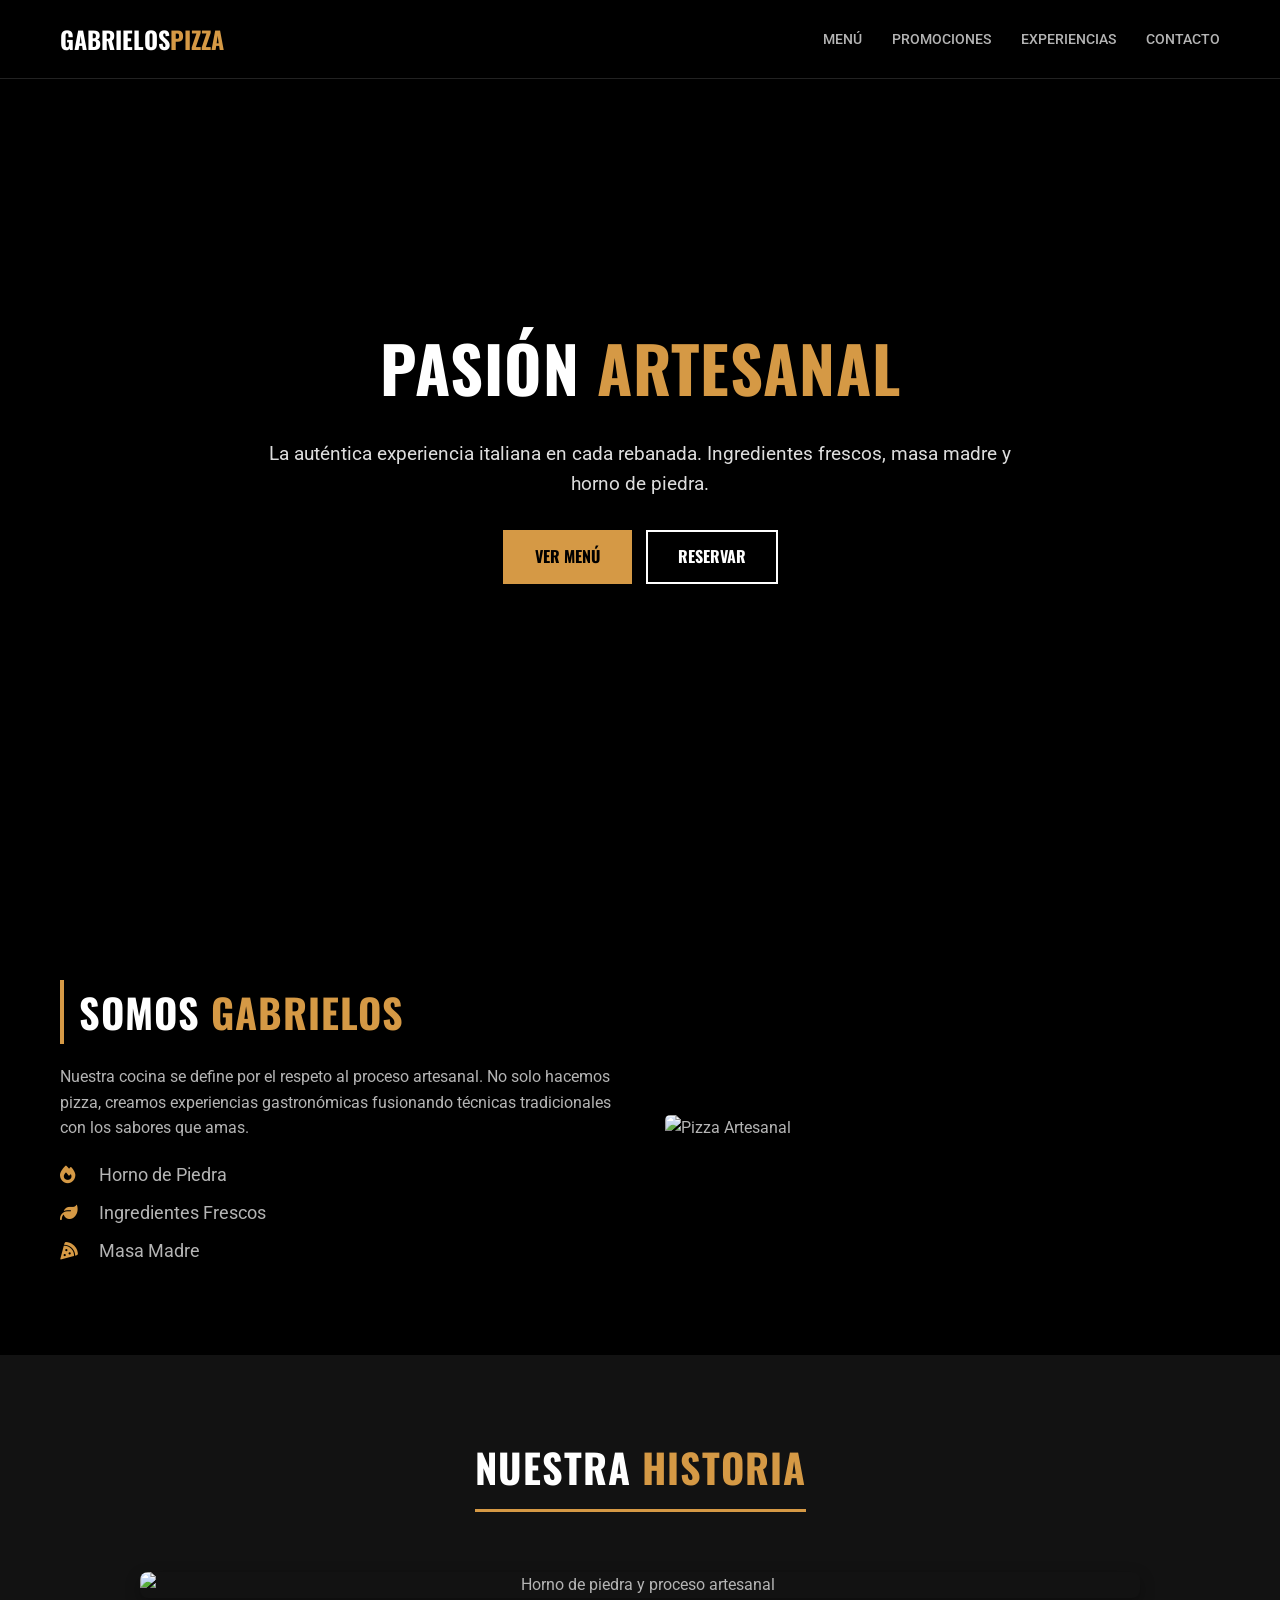
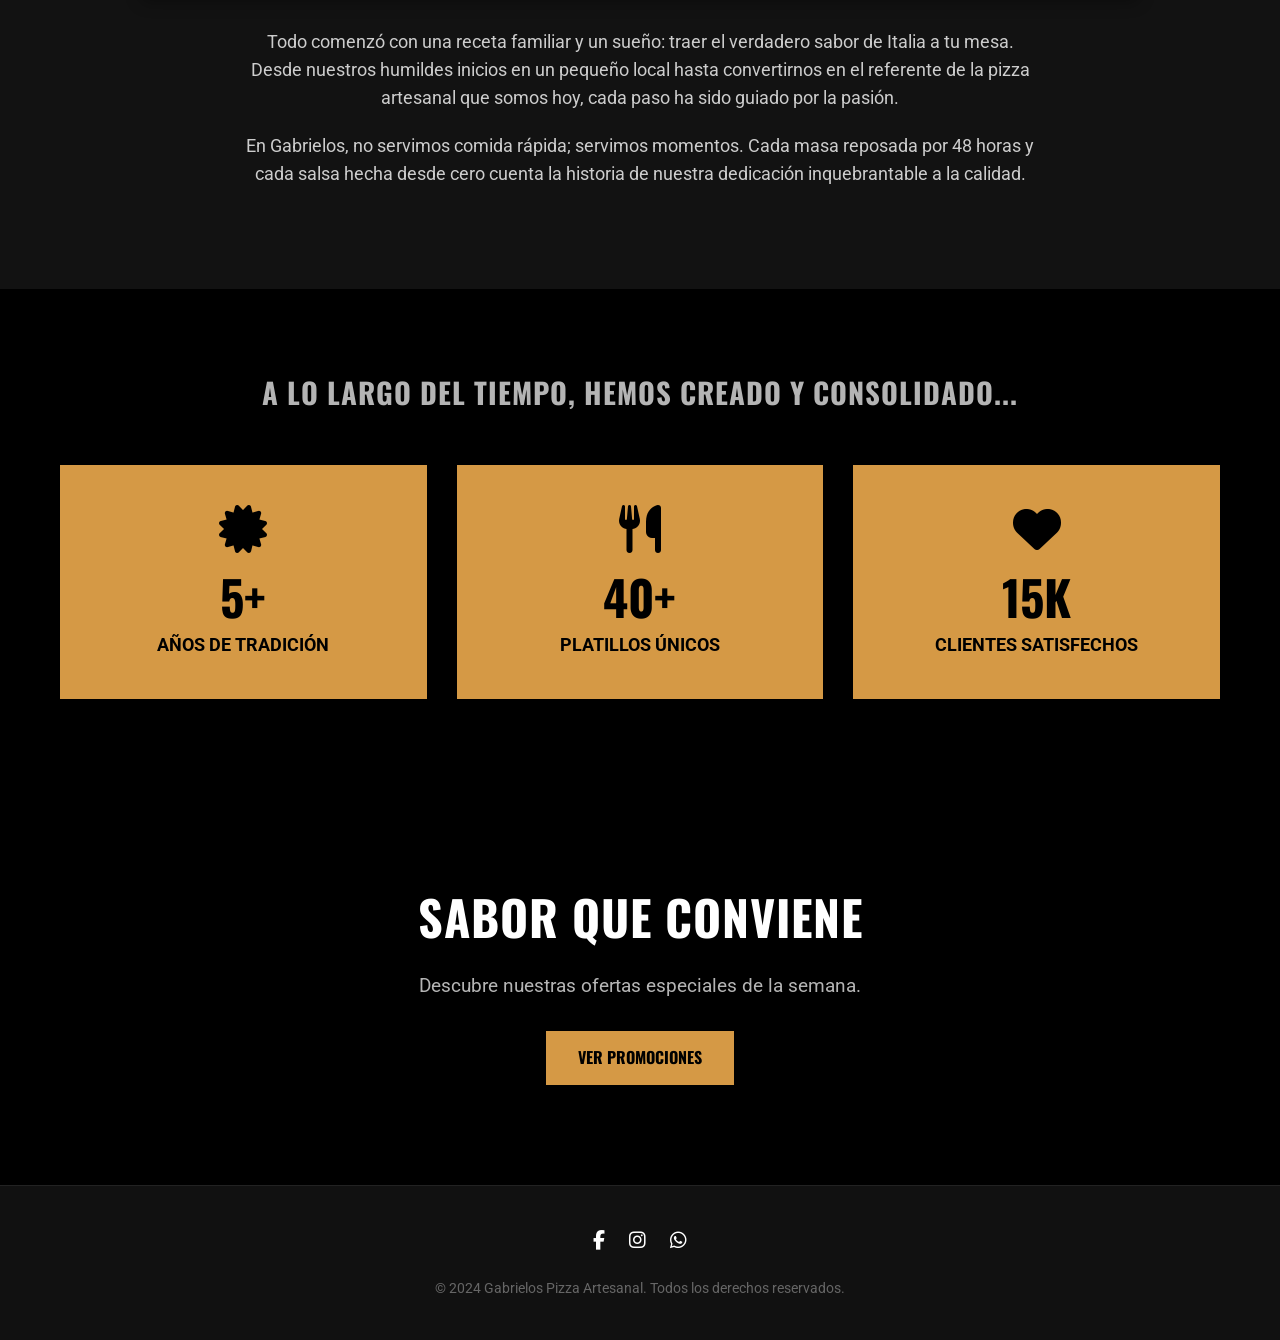
==== index.html @ f6b6170c "Primer commit" ====
<!DOCTYPE html>
<html lang="es">
<head>
    <meta charset="UTF-8">
    <meta name="viewport" content="width=device-width, initial-scale=1.0">
    <title>Gabrielos Pizza Artesanal | Inicio</title>
    <link rel="stylesheet" href="styles.css">
    <link rel="stylesheet" href="https://cdnjs.cloudflare.com/ajax/libs/font-awesome/6.4.0/css/all.min.css">
    <link href="https://fonts.googleapis.com/css2?family=Oswald:wght@400;700&family=Roboto:wght@300;400&display=swap" rel="stylesheet">
</head>
<body>

    <nav class="navbar">
        <div class="container nav-container">
            <div class="logo">
                <a href="index.html">GABRIELOS<span>PIZZA</span></a>
            </div>
            <ul class="nav-links">
                <li><a href="menu.html">Menú</a></li>
                <li><a href="promociones.html">Promociones</a></li>
                <li><a href="experiencias.html">Experiencias</a></li>
                <li><a href="contacto.html">Contacto</a></li>
            </ul>
            <div class="hamburger">
                <i class="fas fa-bars"></i>
            </div>
        </div>
    </nav>


    <header class="hero">
        <div class="overlay"></div>
        <div class="hero-content fade-in-up">
            <h1>PASIÓN <span class="text-gold">ARTESANAL</span></h1>
            <p>La auténtica experiencia italiana en cada rebanada. Ingredientes frescos, masa madre y horno de piedra.</p>
            <div class="hero-btns">
                <a href="menu.html" class="btn btn-primary">VER MENÚ</a>
                <a href="contacto.html" class="btn btn-outline">RESERVAR</a>
            </div>
        </div>
    </header>

    <section class="section-padding bg-black">
        <div class="container grid-2">
            <div class="text-column fade-in-left">
                <h2 class="section-title">SOMOS <span class="text-gold">GABRIELOS</span></h2>
                <p>Nuestra cocina se define por el respeto al proceso artesanal. No solo hacemos pizza, creamos experiencias gastronómicas fusionando técnicas tradicionales con los sabores que amas.</p>
                <ul class="feature-list">
                    <li><i class="fas fa-fire"></i> Horno de Piedra</li>
                    <li><i class="fas fa-leaf"></i> Ingredientes Frescos</li>
                    <li><i class="fas fa-pizza-slice"></i> Masa Madre</li>
                </ul>
            </div>
            <div class="image-column fade-in-right">
                <img src="https://images.unsplash.com/photo-1574071318508-1cdbab80d002?ixlib=rb-4.0.3&auto=format&fit=crop&w=1000&q=80" alt="Pizza Artesanal">
            </div>
        </div>
    </section>

    <section class="section-padding bg-dark-grey history-section">
        <div class="container text-center fade-in-up">
            <h2 class="section-title-center">NUESTRA <span class="text-gold">HISTORIA</span></h2>
            
            <div class="history-banner-container">
                <img src="https://images.unsplash.com/photo-1590947132387-155cc02f3212?ixlib=rb-4.0.3&auto=format&fit=crop&w=1200&h=450&q=80" alt="Horno de piedra y proceso artesanal" class="history-banner">
            </div>

            <div class="history-content">
                <p>Todo comenzó con una receta familiar y un sueño: traer el verdadero sabor de Italia a tu mesa. Desde nuestros humildes inicios en un pequeño local hasta convertirnos en el referente de la pizza artesanal que somos hoy, cada paso ha sido guiado por la pasión.</p>
                <p>En Gabrielos, no servimos comida rápida; servimos momentos. Cada masa reposada por 48 horas y cada salsa hecha desde cero cuenta la historia de nuestra dedicación inquebrantable a la calidad.</p>
            </div>
        </div>
    </section>

    <section class="stats-section section-padding">
        <div class="container">
            <h2 class="stats-heading fade-in-up">A LO LARGO DEL TIEMPO, HEMOS CREADO Y CONSOLIDADO...</h2>
            <div class="stats-grid fade-in-up">
                <div class="stat-box">
                    <i class="fas fa-certificate"></i>
                    <div class="stat-number">5+</div>
                    <div class="stat-label">Años de Tradición</div>
                </div>
                <div class="stat-box">
                    <i class="fas fa-utensils"></i>
                    <div class="stat-number">40+</div>
                    <div class="stat-label">Platillos Únicos</div>
                </div>
                <div class="stat-box">
                    <i class="fas fa-heart"></i>
                    <div class="stat-number">15K</div>
                    <div class="stat-label">Clientes Satisfechos</div>
                </div>
            </div>
        </div>
    </section>

    <section class="cta-section">
        <div class="cta-content fade-in-up">
            <h2>SABOR QUE CONVIENE</h2>
            <p>Descubre nuestras ofertas especiales de la semana.</p>
            <a href="promociones.html" class="btn btn-primary">VER PROMOCIONES</a>
        </div>
    </section>

    <footer>
        <div class="container footer-content">
            <div class="social-icons">
                <a href="https://www.facebook.com/gabrielospizzaartesanal/?locale=es_LA" target="_blank"><i class="fab fa-facebook-f"></i></a>
                <a href="#"><i class="fab fa-instagram"></i></a>
                <a href="#"><i class="fab fa-whatsapp"></i></a>
            </div>
            <p>&copy; 2024 Gabrielos Pizza Artesanal. Todos los derechos reservados.</p>
        </div>
    </footer>

    <script src="main.js"></script>
</body>
</html>
---- styles.css ----
/* --- Variables y Reset --- */
:root {
    --bg-color: #000000;
    --bg-light: #121212; /* Fondo ligeramente más claro para contraste */
    --text-color: #b4b4b4;
    --accent-color: #d59945; /* Dorado */
    --accent-hover: #b88235;
    --white: #ffffff;
    --dark-overlay: rgba(0, 0, 0, 0.7);
    --font-head: 'Oswald', sans-serif;
    --font-body: 'Roboto', sans-serif;
    --transition: all 0.3s ease;
}

* {
    margin: 0;
    padding: 0;
    box-sizing: border-box;
}

body {
    background-color: var(--bg-color);
    color: var(--text-color);
    font-family: var(--font-body);
    line-height: 1.6;
    overflow-x: hidden;
}

h1, h2, h3 {
    font-family: var(--font-head);
    color: var(--white);
    text-transform: uppercase;
    letter-spacing: 1px;
}

a { text-decoration: none; color: inherit; }
ul { list-style: none; }
img { width: 100%; display: block; }

/* --- Utilidades --- */
.container {
    max-width: 1200px;
    margin: 0 auto;
    padding: 0 20px;
}

.text-gold { color: var(--accent-color); }
.bg-black { background-color: var(--bg-color); }
.bg-dark-grey { background-color: var(--bg-light); }
.section-padding { padding: 80px 0; }
.text-center { text-align: center; }

/* --- Botones --- */
.btn {
    display: inline-block;
    padding: 12px 30px;
    font-family: var(--font-head);
    font-weight: 700;
    text-transform: uppercase;
    border: 2px solid transparent;
    transition: var(--transition);
    cursor: pointer;
}

.btn-primary {
    background-color: var(--accent-color);
    color: var(--bg-color);
}

.btn-primary:hover {
    background-color: var(--accent-hover);
}

.btn-outline {
    border-color: var(--white);
    color: var(--white);
    margin-left: 10px;
}

.btn-outline:hover {
    background-color: var(--white);
    color: var(--bg-color);
}

/* --- Navegación --- */
.navbar {
    position: fixed;
    top: 0;
    width: 100%;
    background-color: rgba(0, 0, 0, 0.95);
    padding: 20px 0;
    z-index: 1000;
    border-bottom: 1px solid #222;
}

.nav-container {
    display: flex;
    justify-content: space-between;
    align-items: center;
}

.logo a {
    font-family: var(--font-head);
    font-size: 1.5rem;
    color: var(--white);
    font-weight: 700;
}

.logo span { color: var(--accent-color); }

.nav-links { display: flex; gap: 30px; }

.nav-links a {
    font-size: 0.9rem;
    font-weight: 500;
    text-transform: uppercase;
    transition: var(--transition);
}

.nav-links a:hover, .nav-links a.active {
    color: var(--accent-color);
}

.hamburger {
    display: none;
    font-size: 1.5rem;
    color: var(--white);
    cursor: pointer;
}

/* --- Hero Section --- */
.hero {
    height: 100vh;
    background: url('https://images.unsplash.com/photo-1513104890138-7c749659a591?ixlib=rb-4.0.3&auto=format&fit=crop&w=1920&q=80') no-repeat center center/cover;
    position: relative;
    display: flex;
    align-items: center;
    justify-content: center;
    text-align: center;
}

.overlay {
    position: absolute;
    top: 0; left: 0; width: 100%; height: 100%;
    background: var(--dark-overlay);
}

.hero-content {
    position: relative;
    z-index: 1;
    max-width: 800px;
    padding: 0 20px;
}

.hero-content h1 {
    font-size: 4rem;
    margin-bottom: 20px;
}

.hero-content p {
    font-size: 1.2rem;
    margin-bottom: 30px;
    color: #ddd;
}

/* --- About Grid & Headers --- */
.grid-2 {
    display: grid;
    grid-template-columns: 1fr 1fr;
    gap: 50px;
    align-items: center;
}

.section-title {
    font-size: 2.5rem;
    margin-bottom: 20px;
    border-left: 4px solid var(--accent-color);
    padding-left: 15px;
}

.section-title-center {
    font-size: 2.5rem;
    margin-bottom: 30px;
    display: inline-block;
    border-bottom: 3px solid var(--accent-color);
    padding-bottom: 10px;
}

.feature-list { margin-top: 20px; }
.feature-list li {
    margin-bottom: 10px;
    font-size: 1.1rem;
}
.feature-list i {
    color: var(--accent-color);
    margin-right: 10px;
    width: 25px;
}

.image-column img {
    border-radius: 5px;
    box-shadow: 0 10px 30px rgba(0,0,0,0.5);
    filter: grayscale(20%);
    transition: var(--transition);
}

.image-column img:hover { filter: grayscale(0%); }

/* --- Historia Section (Nuevos Estilos para la imagen) --- */
.history-banner-container {
    margin: 30px auto; /* Centrado y margen vertical */
    max-width: 1000px; /* Ancho máximo para pantallas gigantes */
}

.history-banner {
    width: 100%;
    height: auto;
    max-height: 400px; /* Altura máxima para mantener formato rectangular */
    object-fit: cover; /* Recorta la imagen si es necesario para llenar el espacio */
    border-radius: 8px;
    box-shadow: 0 5px 15px rgba(0,0,0,0.3);
}

.history-section p {
    max-width: 800px;
    margin: 0 auto 20px auto;
    font-size: 1.1rem;
    color: #ccc;
}

/* --- Stats Section --- */
.stats-heading {
    text-align: center;
    font-size: 1.8rem;
    margin-bottom: 50px;
    color: var(--text-color);
}

.stats-grid {
    display: grid;
    grid-template-columns: repeat(auto-fit, minmax(250px, 1fr));
    gap: 30px;
    justify-content: center;
}

.stat-box {
    background-color: var(--accent-color); 
    padding: 40px 20px;
    text-align: center;
    transition: var(--transition);
    display: flex;
    flex-direction: column;
    align-items: center;
    justify-content: center;
}

.stat-box:hover {
    transform: translateY(-10px);
    background-color: var(--accent-hover);
}

.stat-box i {
    font-size: 3rem;
    color: #000; 
    margin-bottom: 20px;
}

.stat-number {
    font-family: var(--font-head);
    font-size: 3rem;
    font-weight: 700;
    color: #000; 
    line-height: 1;
    margin-bottom: 10px;
}

.stat-label {
    font-size: 1.1rem;
    font-weight: 700;
    color: #000; 
    text-transform: uppercase;
}

/* --- CTA Section --- */
.cta-section {
    background: linear-gradient(rgba(0,0,0,0.8), rgba(0,0,0,0.8)), url('https://images.unsplash.com/photo-1571997478779-2ad5117cfcdd?ixlib=rb-4.0.3&auto=format&fit=crop&w=1920&q=80') center/cover;
    padding: 100px 0;
    text-align: center;
    background-attachment: fixed;
}

.cta-content h2 { margin-bottom: 15px; font-size: 3rem;}
.cta-content p { margin-bottom: 30px; font-size: 1.2rem;}

/* --- Footer --- */
footer {
    background-color: #111;
    padding: 40px 0;
    text-align: center;
    border-top: 1px solid #222;
}

.social-icons { margin-bottom: 20px; }
.social-icons a {
    font-size: 1.2rem;
    margin: 0 10px;
    color: var(--white);
    transition: var(--transition);
}
.social-icons a:hover { color: var(--accent-color); }
.footer-content p { font-size: 0.9rem; color: #666; }

/* --- Animaciones --- */
.fade-in-up { opacity: 0; transform: translateY(30px); transition: 1s ease; }
.fade-in-left { opacity: 0; transform: translateX(-30px); transition: 1s ease; }
.fade-in-right { opacity: 0; transform: translateX(30px); transition: 1s ease; }

.visible { opacity: 1; transform: translate(0, 0); }

/* --- Responsive --- */
@media (max-width: 768px) {
    .nav-links {
        position: absolute;
        right: 0px;
        top: 70px;
        height: calc(100vh - 70px);
        background-color: #000;
        flex-direction: column;
        align-items: center;
        justify-content: center;
        width: 100%;
        transform: translateX(100%);
        transition: transform 0.3s ease-in;
    }
    .nav-links.nav-active { transform: translateX(0%); }
    .hamburger { display: block; }
    
    .hero-content h1 { font-size: 2.5rem; }
    .grid-2 { grid-template-columns: 1fr; }
    .section-title { font-size: 2rem; }
    
    /* Ajuste para banner en móviles si es necesario */
    .history-banner { max-height: 250px; }
}

/* --- Estilos Específicos del Menú --- */

/* Header Corto para páginas internas */
.page-header {
    height: 50vh;
    background: url('https://images.unsplash.com/photo-1555396273-367ea4eb4db5?ixlib=rb-4.0.3&auto=format&fit=crop&w=1920&q=80') no-repeat center center/cover;
    position: relative;
    display: flex;
    align-items: center;
    justify-content: center;
    text-align: center;
    margin-top: 80px; /* Para compensar el navbar fijo */
}

.header-content {
    position: relative;
    z-index: 1;
}

.header-content h1 { font-size: 3.5rem; }
.header-content p { font-size: 1.2rem; color: #ddd; }

/* Filtros */
.menu-filters {
    display: flex;
    justify-content: center;
    flex-wrap: wrap;
    gap: 15px;
    margin-bottom: 50px;
}

.filter-btn {
    background: transparent;
    border: 2px solid var(--accent-color);
    color: var(--white);
    padding: 10px 25px;
    font-family: var(--font-head);
    font-size: 1rem;
    text-transform: uppercase;
    cursor: pointer;
    transition: var(--transition);
}

.filter-btn:hover, .filter-btn.active {
    background-color: var(--accent-color);
    color: var(--bg-color);
}

/* Menu Grid */
.menu-grid {
    display: grid;
    grid-template-columns: repeat(auto-fit, minmax(300px, 1fr));
    gap: 40px;
}

.menu-item {
    background-color: var(--bg-light);
    border-radius: 8px;
    overflow: hidden;
    transition: var(--transition);
    box-shadow: 0 5px 15px rgba(0,0,0,0.2);
    /* Para la animación de filtrado */
    animation: fadeIn 0.5s ease; 
}

.menu-item:hover {
    transform: translateY(-5px);
    box-shadow: 0 10px 25px rgba(0,0,0,0.4);
}

.menu-img {
    position: relative;
    height: 250px;
    overflow: hidden;
}

.menu-img img {
    width: 100%;
    height: 100%;
    object-fit: cover;
    transition: transform 0.5s ease;
}

.menu-item:hover .menu-img img {
    transform: scale(1.1);
}

.price {
    position: absolute;
    bottom: 15px;
    right: 15px;
    background-color: var(--accent-color);
    color: #000;
    padding: 5px 15px;
    font-family: var(--font-head);
    font-weight: 700;
    font-size: 1.2rem;
    border-radius: 4px;
}

.menu-info {
    padding: 25px;
    text-align: center;
}

.menu-info h3 {
    color: var(--accent-color);
    margin-bottom: 10px;
    font-size: 1.4rem;
}

.menu-info p {
    font-size: 0.95rem;
    color: #999;
}

@keyframes fadeIn {
    from { opacity: 0; transform: translateY(20px); }
    to { opacity: 1; transform: translateY(0); }
}

/* Ocultar items filtrados */
.menu-item.hide {
    display: none;
}

/* --- Header Específico Contacto --- */
.contact-header {
    background: url('https://images.unsplash.com/photo-1552566626-52f8b828add9?ixlib=rb-4.0.3&auto=format&fit=crop&w=1920&q=80') no-repeat center center/cover;
}

/* --- Cajas de Información --- */
.contact-grid {
    display: grid;
    grid-template-columns: repeat(auto-fit, minmax(300px, 1fr));
    gap: 30px;
    text-align: center;
}

.contact-box {
    background-color: var(--bg-light);
    padding: 40px 20px;
    border-radius: 8px;
    border: 1px solid #222;
    transition: var(--transition);
}

.contact-box:hover {
    border-color: var(--accent-color);
    transform: translateY(-5px);
}

.icon-circle {
    width: 70px;
    height: 70px;
    background-color: transparent;
    border: 2px solid var(--accent-color);
    border-radius: 50%;
    display: flex;
    align-items: center;
    justify-content: center;
    margin: 0 auto 20px;
    color: var(--accent-color);
    font-size: 1.5rem;
    transition: var(--transition);
}

.contact-box:hover .icon-circle {
    background-color: var(--accent-color);
    color: var(--bg-color);
}

.contact-box h3 {
    margin-bottom: 15px;
    font-size: 1.3rem;
    color: var(--white);
}

.contact-box p {
    color: #ccc;
    margin-bottom: 5px;
}

.contact-box .small-text {
    font-size: 0.85rem;
    color: #777;
    margin-top: 10px;
}

/* --- Mapa --- */
.map-section {
    width: 100%;
    line-height: 0; /* Eliminar espacio blanco bajo iframe */
    filter: grayscale(80%); /* Mapa desaturado para estética oscura */
    transition: var(--transition);
}

.map-section:hover {
    filter: grayscale(0%);
}

/* --- Formulario --- */
.form-container {
    max-width: 700px;
    margin: 0 auto;
}

.form-header {
    text-align: center;
    margin-bottom: 40px;
}

.contact-form {
    display: flex;
    flex-direction: column;
    gap: 20px;
}

.input-group input, 
.input-group select, 
.input-group textarea {
    width: 100%;
    padding: 15px;
    background-color: var(--bg-color);
    border: 1px solid #333;
    color: var(--white);
    font-family: var(--font-body);
    font-size: 1rem;
    outline: none;
    transition: var(--transition);
}

.input-group input:focus,
.input-group select:focus, 
.input-group textarea:focus {
    border-color: var(--accent-color);
}

/* Select arrow styling fix for dark mode */
.input-group select {
    cursor: pointer;
    appearance: none; /* Remove default arrow */
    background-image: linear-gradient(45deg, transparent 50%, var(--accent-color) 50%),
                      linear-gradient(135deg, var(--accent-color) 50%, transparent 50%);
    background-position: calc(100% - 20px) calc(1em + 2px),
                         calc(100% - 15px) calc(1em + 2px);
    background-size: 5px 5px,
                     5px 5px;
    background-repeat: no-repeat;
}

.btn-block {
    width: 100%;
    text-align: center;
}
/* --- Header Promociones --- */
.promo-header {
    background: url('https://images.unsplash.com/photo-1571407970349-bc16e327c1c3?ixlib=rb-4.0.3&auto=format&fit=crop&w=1920&q=80') no-repeat center center/cover;
}

/* --- Oferta Principal (Featured) --- */
.featured-promo {
    background: linear-gradient(135deg, #222 0%, #111 100%);
    border: 2px solid var(--accent-color);
    border-radius: 10px;
    padding: 40px;
    display: flex;
    flex-wrap: wrap;
    align-items: center;
    justify-content: space-between;
    gap: 30px;
    position: relative;
    overflow: hidden;
}

/* Efecto brillo dorado en fondo */
.featured-promo::before {
    content: '';
    position: absolute;
    top: -50%;
    left: -50%;
    width: 200%;
    height: 200%;
    background: radial-gradient(circle, rgba(213, 153, 69, 0.1) 0%, transparent 70%);
    pointer-events: none;
}

.promo-text {
    flex: 1;
    min-width: 300px;
    z-index: 2;
}

.badge {
    background-color: var(--accent-color);
    color: #000;
    padding: 5px 10px;
    font-weight: bold;
    font-size: 0.8rem;
    border-radius: 4px;
    display: inline-block;
    margin-bottom: 15px;
}

.promo-text h2 {
    font-size: 2.5rem;
    margin-bottom: 10px;
}

.price-tag {
    margin: 20px 0;
    font-family: var(--font-head);
}

.old-price {
    text-decoration: line-through;
    color: #777;
    font-size: 1.5rem;
    margin-right: 15px;
}

.new-price {
    color: var(--white);
    font-size: 2.5rem;
    font-weight: bold;
}

/* --- Countdown Timer --- */
.promo-timer {
    text-align: center;
    background: rgba(0,0,0,0.5);
    padding: 20px;
    border-radius: 8px;
    border: 1px solid #333;
    z-index: 2;
}

.promo-timer p {
    text-transform: uppercase;
    letter-spacing: 2px;
    font-size: 0.9rem;
    margin-bottom: 10px;
    color: var(--accent-color);
}

.countdown-container {
    display: flex;
    gap: 15px;
}

.time-box {
    background-color: #333;
    width: 70px;
    height: 70px;
    border-radius: 5px;
    display: flex;
    flex-direction: column;
    align-items: center;
    justify-content: center;
    font-size: 0.8rem;
    color: #aaa;
}

.time-box span {
    font-size: 1.8rem;
    font-weight: bold;
    color: var(--white);
    font-family: var(--font-head);
}

/* --- Grid de Cupones (Actualizado estilo Botanero) --- */
.promo-grid {
    display: grid;
    grid-template-columns: repeat(auto-fit, minmax(320px, 1fr));
    gap: 40px;
    margin-bottom: 40px;
}

.promo-card {
    background-color: #1a1a1a; /* Fondo sólido oscuro */
    border: none; /* Se elimina borde punteado */
    border-radius: 8px;
    overflow: hidden;
    box-shadow: 0 10px 20px rgba(0,0,0,0.3);
    transition: var(--transition);
    display: flex;
    flex-direction: column;
}

.promo-card:hover {
    transform: translateY(-10px);
    box-shadow: 0 15px 30px rgba(213, 153, 69, 0.15); /* Sombra dorada sutil */
}

.card-img {
    position: relative;
    height: 220px;
    width: 100%;
}

.card-img img {
    height: 100%;
    width: 100%;
    object-fit: cover;
    transition: transform 0.5s ease;
}

.promo-card:hover .card-img img {
    transform: scale(1.05);
}

.card-date {
    position: absolute;
    top: 15px;
    right: 15px;
    background-color: var(--accent-color);
    color: #000;
    padding: 5px 12px;
    font-weight: 700;
    font-size: 0.8rem;
    text-transform: uppercase;
    font-family: var(--font-head);
    border-radius: 4px;
    box-shadow: 0 2px 5px rgba(0,0,0,0.5);
}

.card-body {
    padding: 30px;
    flex-grow: 1;
    display: flex;
    flex-direction: column;
    justify-content: space-between;
}

.card-body h3 {
    margin-bottom: 15px;
    font-size: 1.5rem;
    color: var(--white);
    border-bottom: 2px solid #333;
    padding-bottom: 10px;
}

.card-body p {
    font-size: 1rem;
    color: #ccc;
    margin-bottom: 25px;
    line-height: 1.5;
}

.btn-link {
    color: var(--accent-color);
    font-weight: 700;
    text-transform: uppercase;
    font-size: 0.9rem;
    display: inline-flex;
    align-items: center;
    gap: 8px;
    transition: var(--transition);
    margin-top: auto; /* Empuja el botón al final */
}

.btn-link:hover {
    color: var(--accent-hover);
    padding-left: 5px;
}

.new-price small {
    font-size: 1rem;
    color: #ccc;
    font-weight: 400;
}

/* --- ESTILOS PÁGINA EXPERIENCIAS (MASONRY & FEED) --- */

.experiences-header {
    background: url('https://images.unsplash.com/photo-1543007630-9710e4a00a20?ixlib=rb-4.0.3&auto=format&fit=crop&w=1920&q=80') no-repeat center center/cover;
}

/* Layout Masonry (Columnas CSS) */
.masonry-grid {
    column-count: 3;
    column-gap: 25px;
    width: 100%;
}

@media (max-width: 900px) {
    .masonry-grid { column-count: 2; }
}

@media (max-width: 600px) {
    .masonry-grid { column-count: 1; }
}

/* Tarjeta Social */
.social-card {
    background-color: #1a1a1a;
    border-radius: 12px;
    overflow: hidden;
    margin-bottom: 25px;
    break-inside: avoid; /* Evita que la tarjeta se parta entre columnas */
    box-shadow: 0 5px 15px rgba(0,0,0,0.3);
    border: 1px solid #333;
    transition: transform 0.3s ease;
}

.social-card:hover {
    border-color: #444;
}

.card-image img {
    width: 100%;
    display: block;
    transition: opacity 0.3s;
}

.card-content {
    padding: 20px;
}

/* Header Usuario */
.user-header {
    display: flex;
    align-items: center;
    margin-bottom: 15px;
}

.avatar-circle {
    width: 40px;
    height: 40px;
    background-color: var(--accent-color);
    border-radius: 50%;
    display: flex;
    align-items: center;
    justify-content: center;
    color: #000;
    margin-right: 12px;
    font-size: 1.1rem;
}

.user-info {
    display: flex;
    flex-direction: column;
}

.username {
    font-weight: 700;
    color: var(--white);
    font-size: 0.95rem;
}

.time-ago {
    font-size: 0.75rem;
    color: #777;
}

/* Texto Reseña */
.review-text {
    font-size: 0.95rem;
    color: #ccc;
    line-height: 1.5;
    margin-bottom: 15px;
    font-style: italic;
}

.rating-stars {
    color: var(--accent-color);
    font-size: 0.9rem;
    margin-bottom: 20px;
    padding-bottom: 15px;
    border-bottom: 1px solid #333;
}

/* Acciones (Like) */
.card-actions {
    display: flex;
    justify-content: space-between;
    align-items: center;
}

.like-btn {
    background: none;
    border: none;
    color: #aaa;
    cursor: pointer;
    font-size: 1.1rem;
    display: flex;
    align-items: center;
    gap: 8px;
    transition: color 0.3s;
    font-family: var(--font-body);
}

.like-btn:hover {
    color: var(--white);
}

.like-btn.liked {
    color: #ed4956; /* Color Rojo Instagram */
}

.like-btn.liked i {
    font-weight: 900; /* Cambia de 'far' (regular) a 'fas' (solid) visualmente si se usa la clase correcta, o con scale */
    animation: pop 0.3s linear 1;
}

.share-icon {
    color: #aaa;
    cursor: pointer;
    transition: color 0.3s;
}
.share-icon:hover { color: var(--white); }

@keyframes pop {
    0% { transform: scale(1); }
    50% { transform: scale(1.3); }
    100% { transform: scale(1); }
}
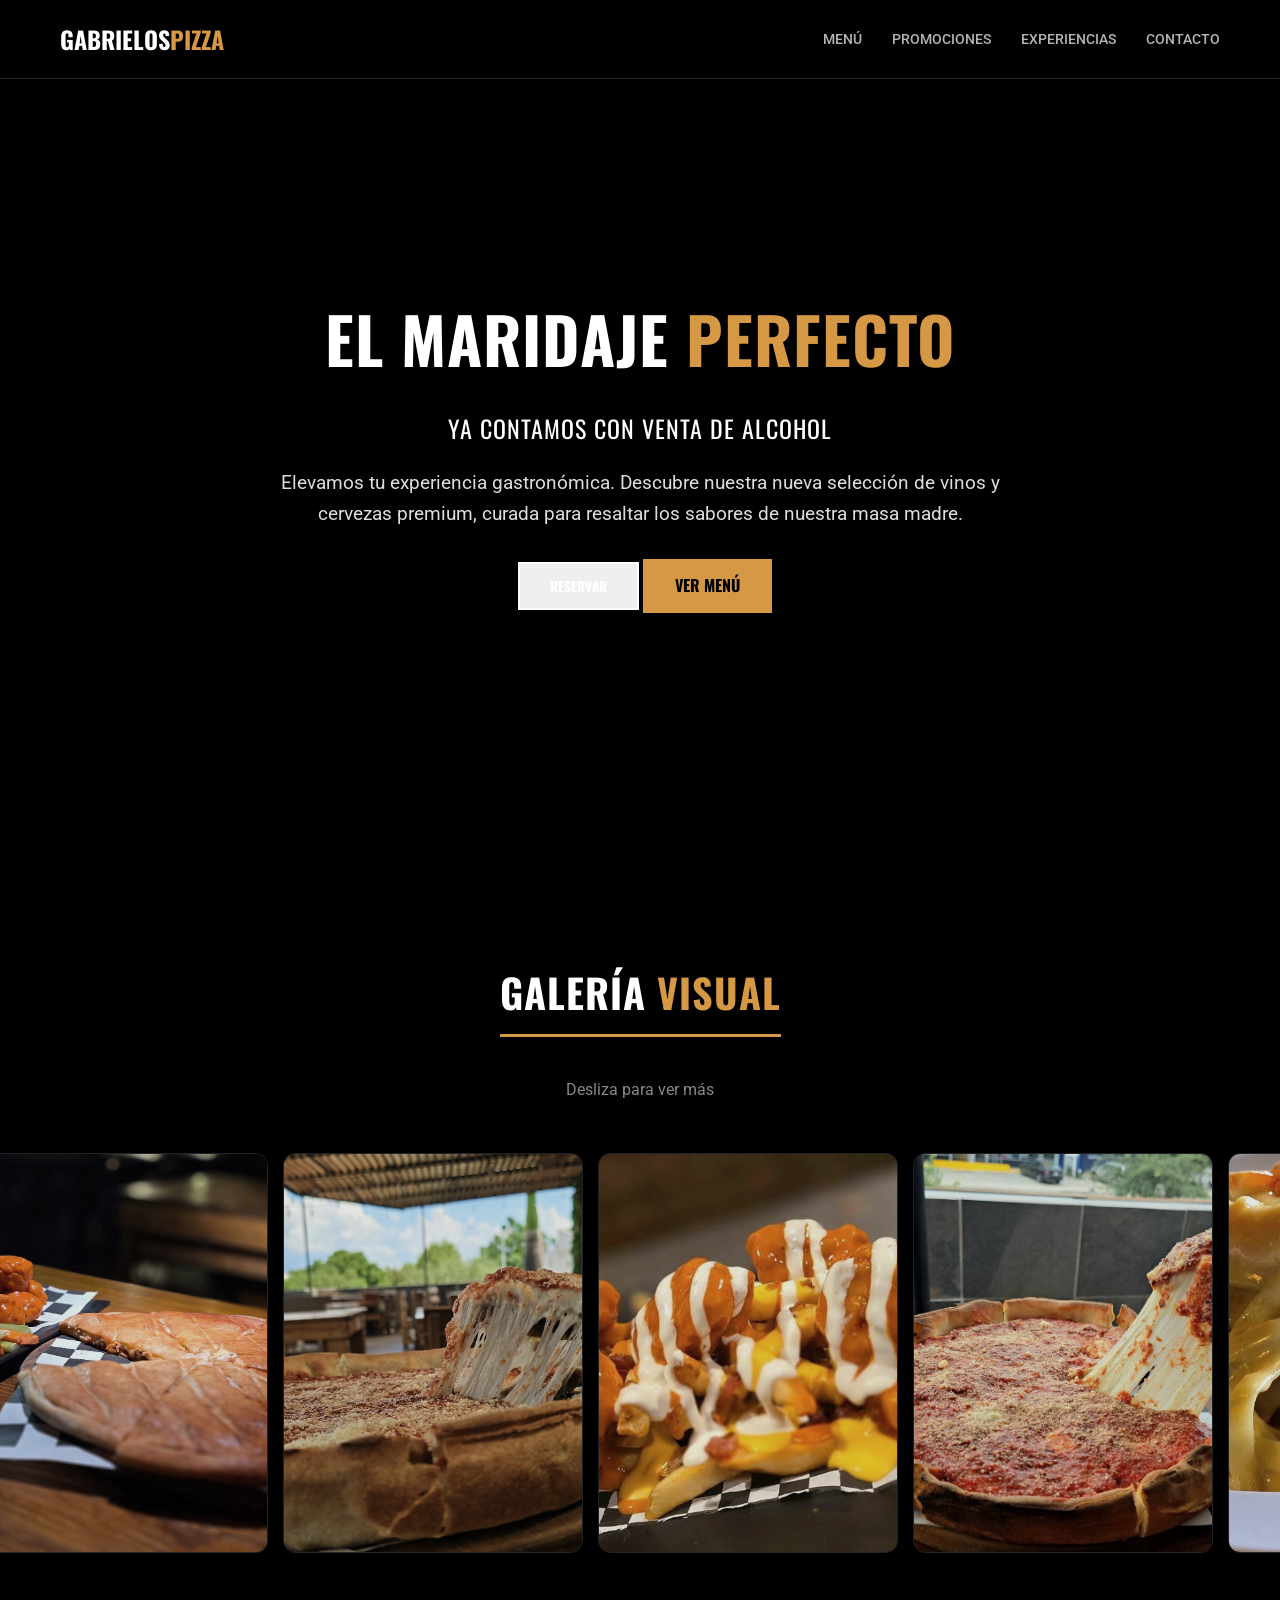
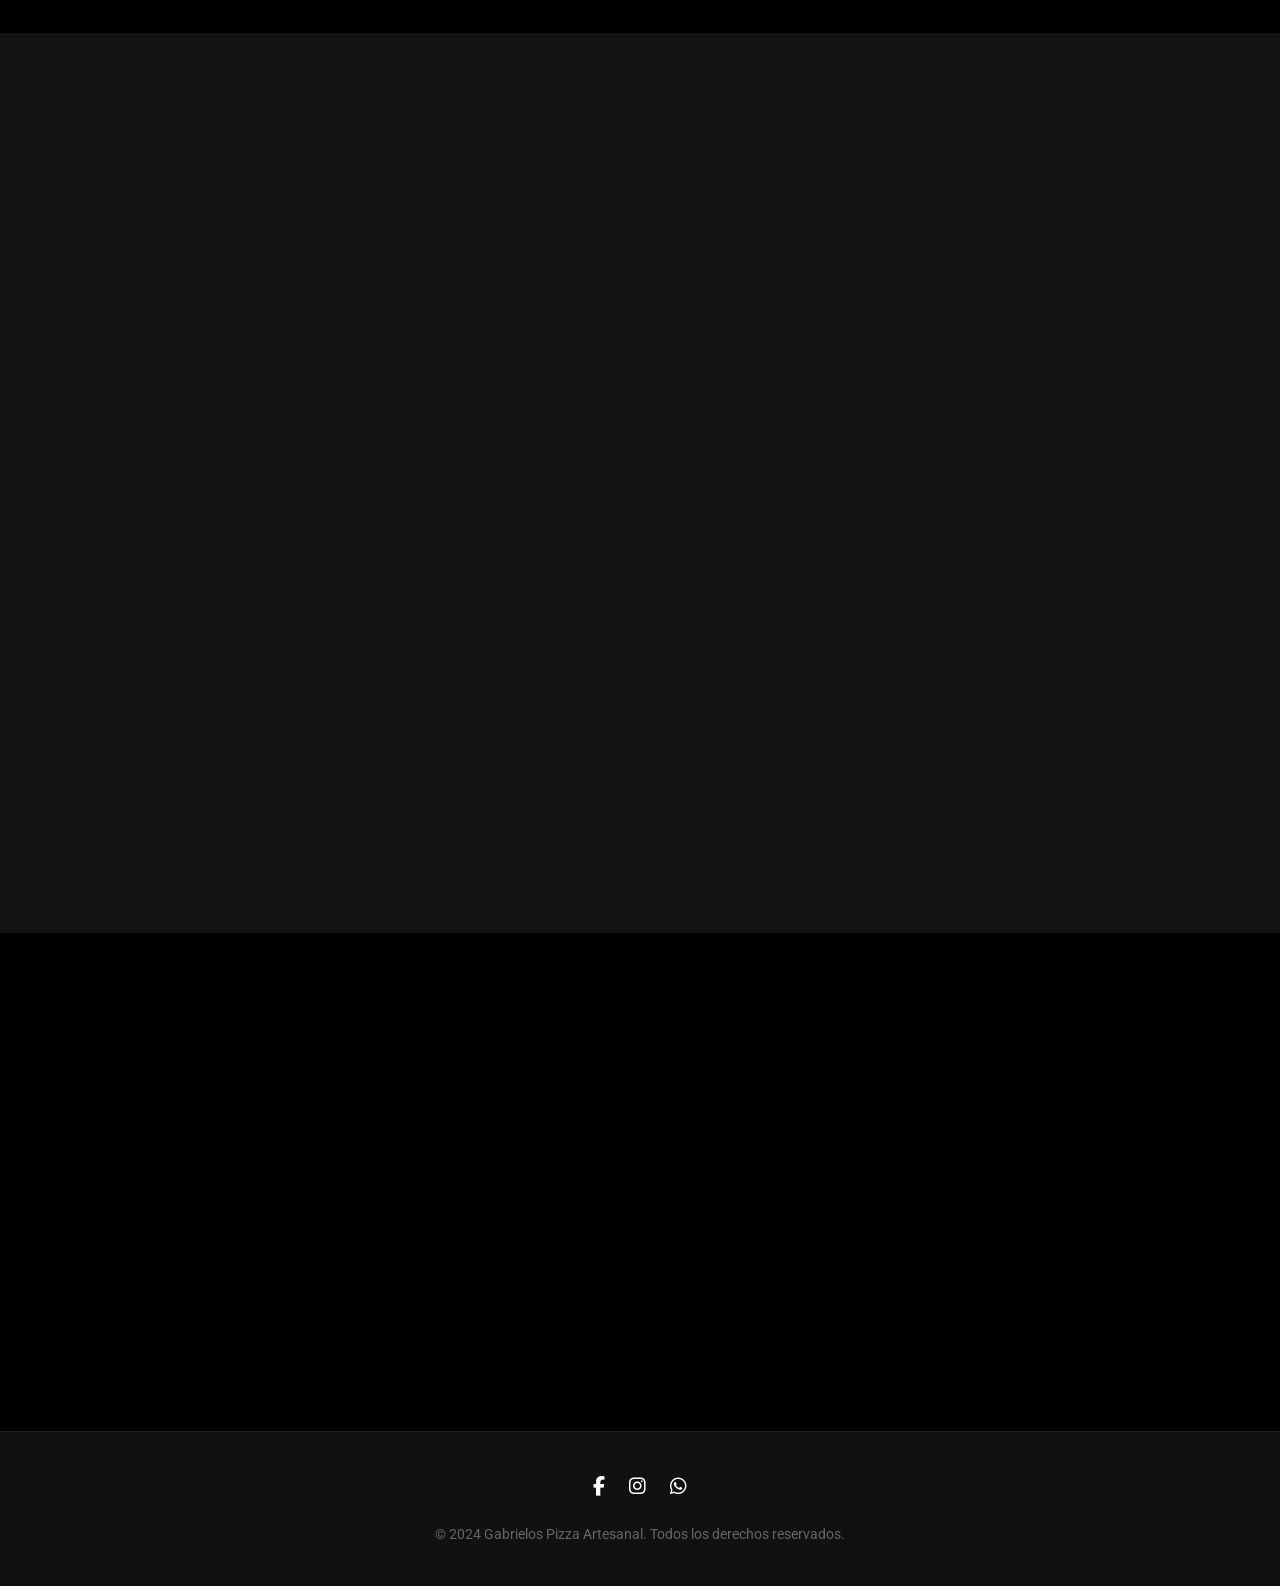
==== commit 78641d40: "Agregando Index.html arreglado, añadiendo clase css y codigo en js" ====
--- a/index.html
+++ b/index.html
@@ -4,8 +4,11 @@
     <meta charset="UTF-8">
     <meta name="viewport" content="width=device-width, initial-scale=1.0">
     <title>Gabrielos Pizza Artesanal | Inicio</title>
+    
     <link rel="stylesheet" href="styles.css">
+    
     <link rel="stylesheet" href="https://cdnjs.cloudflare.com/ajax/libs/font-awesome/6.4.0/css/all.min.css">
+    
     <link href="https://fonts.googleapis.com/css2?family=Oswald:wght@400;700&family=Roboto:wght@300;400&display=swap" rel="stylesheet">
 </head>
 <body>
@@ -15,93 +18,166 @@
             <div class="logo">
                 <a href="index.html">GABRIELOS<span>PIZZA</span></a>
             </div>
+            
             <ul class="nav-links">
                 <li><a href="menu.html">Menú</a></li>
                 <li><a href="promociones.html">Promociones</a></li>
                 <li><a href="experiencias.html">Experiencias</a></li>
                 <li><a href="contacto.html">Contacto</a></li>
             </ul>
+            
             <div class="hamburger">
                 <i class="fas fa-bars"></i>
             </div>
         </div>
     </nav>
 
-
     <header class="hero">
         <div class="overlay"></div>
         <div class="hero-content fade-in-up">
-            <h1>PASIÓN <span class="text-gold">ARTESANAL</span></h1>
-            <p>La auténtica experiencia italiana en cada rebanada. Ingredientes frescos, masa madre y horno de piedra.</p>
-            <div class="hero-btns">
+            <h1>EL MARIDAJE <span class="text-gold">PERFECTO</span></h1>
+            <h2 style="font-size: 1.5rem; margin-bottom: 20px; font-weight: 400;">YA CONTAMOS CON VENTA DE ALCOHOL</h2>
+            <p>Elevamos tu experiencia gastronómica. Descubre nuestra nueva selección de vinos y cervezas premium, curada para resaltar los sabores de nuestra masa madre.</p>
+            
+            <div style="margin-top: 30px;">
+                <button class="btn btn-outline" type="button">RESERVAR</button>
                 <a href="menu.html" class="btn btn-primary">VER MENÚ</a>
-                <a href="contacto.html" class="btn btn-outline">RESERVAR</a>
             </div>
         </div>
     </header>
 
-    <section class="section-padding bg-black">
-        <div class="container grid-2">
-            <div class="text-column fade-in-left">
-                <h2 class="section-title">SOMOS <span class="text-gold">GABRIELOS</span></h2>
-                <p>Nuestra cocina se define por el respeto al proceso artesanal. No solo hacemos pizza, creamos experiencias gastronómicas fusionando técnicas tradicionales con los sabores que amas.</p>
-                <ul class="feature-list">
-                    <li><i class="fas fa-fire"></i> Horno de Piedra</li>
-                    <li><i class="fas fa-leaf"></i> Ingredientes Frescos</li>
-                    <li><i class="fas fa-pizza-slice"></i> Masa Madre</li>
-                </ul>
+
+
+
+
+<section class="gallery-section">
+        
+        <div class="gallery-title-wrapper fade-in-up">
+            <h2 class="section-title-center">GALERÍA <span class="text-gold">VISUAL</span></h2>
+            <p style="color:#888; margin-top:10px;">Desliza para ver más</p>
+        </div>
+
+        <div class="gallery-reel fade-in-right">
+
+            <div class="reel-item">
+                <img src="imgmain/imgcarrusel/img1.jpg" alt="Pizza Detalle">
+                <div class="reel-overlay">
+                    <i class="fas fa-camera reel-icon"></i>
+                </div>
             </div>
-            <div class="image-column fade-in-right">
-                <img src="https://images.unsplash.com/photo-1574071318508-1cdbab80d002?ixlib=rb-4.0.3&auto=format&fit=crop&w=1000&q=80" alt="Pizza Artesanal">
+
+            <div class="reel-item">
+                <img src="imgmain/imgcarrusel/img2.jpg" alt="Horno Fuego">
+                <div class="reel-overlay">
+                    <i class="fas fa-fire reel-icon"></i>
+                </div>
             </div>
-        </div>
+
+            <div class="reel-item">
+                <img src="imgmain/imgcarrusel/img3.jpg" alt="Pizza Mesa">
+                <div class="reel-overlay">
+                    <i class="fas fa-utensils reel-icon"></i>
+                </div>
+            </div>
+
+            <div class="reel-item">
+                <img src="imgmain/imgcarrusel/img4.jpg" alt="Bebidas">
+                <div class="reel-overlay">
+                    <i class="fas fa-glass-cheers reel-icon"></i>
+                </div>
+            </div>
+
+            <div class="reel-item">
+                <img src="imgmain/imgcarrusel/img5.jpg" alt="Ingredientes">
+                <div class="reel-overlay">
+                    <i class="fas fa-leaf reel-icon"></i>
+                </div>
+            </div>
+
+            <div class="reel-item">
+                <img src="imgmain/imgcarrusel/img6.jpg" alt="Ambiente">
+                <div class="reel-overlay">
+                    <i class="fas fa-users reel-icon"></i>
+                </div>
+            </div>
+
+            </div>
     </section>
 
-    <section class="section-padding bg-dark-grey history-section">
-        <div class="container text-center fade-in-up">
-            <h2 class="section-title-center">NUESTRA <span class="text-gold">HISTORIA</span></h2>
-            
-            <div class="history-banner-container">
-                <img src="https://images.unsplash.com/photo-1590947132387-155cc02f3212?ixlib=rb-4.0.3&auto=format&fit=crop&w=1200&h=450&q=80" alt="Horno de piedra y proceso artesanal" class="history-banner">
+
+
+
+
+
+
+
+
+
+
+
+
+
+
+
+
+
+
+
+    <section class="section-padding bg-dark-grey">
+            <div class="container grid-2">
+                
+                <div class="image-column fade-in-left">
+                    <img src="imgmain/boneless2x1.jpg" alt="Promoción Boneless y Cerveza Stella Artois" class="promo-rect-img">
+                </div>
+
+                <div class="text-column fade-in-right">
+                    <span class="badge">SOLO LOS JUEVES</span>
+                    <h2 class="section-title">DOBLE SABOR, <span class="text-gold">MITAD DE PRECIO</span></h2>
+                    <span class="promo-subtitle">BONELESS AL 2x1</span>
+                    
+                    <p>La excusa perfecta para cortar la semana. Disfruta de nuestros boneless premium: trozos de pechuga de pollo, empanizados artesanalmente y bañados en nuestras salsas exclusivas.</p>
+                    <p><strong>El maridaje sugerido:</strong> Acompaña tu orden con una Stella Artois o tu cerveza nacional favorita para resaltar las notas picantes y crujientes.</p>
+                    
+                    <div class="promo-features">
+                        <div class="promo-tag"><i class="fas fa-drumstick-bite"></i> 100% Pechuga</div>
+                        <div class="promo-tag"><i class="fas fa-beer"></i> Venta de Alcohol</div>
+                        <div class="promo-tag"><i class="fas fa-tv"></i> Zona Music</div>
+                    </div>
+
+                    <a href="contacto.html" class="btn btn-primary">RESERVAR</a>
+                </div>
+
             </div>
+        </section>
 
-            <div class="history-content">
-                <p>Todo comenzó con una receta familiar y un sueño: traer el verdadero sabor de Italia a tu mesa. Desde nuestros humildes inicios en un pequeño local hasta convertirnos en el referente de la pizza artesanal que somos hoy, cada paso ha sido guiado por la pasión.</p>
-                <p>En Gabrielos, no servimos comida rápida; servimos momentos. Cada masa reposada por 48 horas y cada salsa hecha desde cero cuenta la historia de nuestra dedicación inquebrantable a la calidad.</p>
+
+    <section class="section-padding bg-black" id="eventos">
+            <div class="container grid-2">
+                
+                <div class="text-column fade-in-left">
+                    <h2 class="section-title">CELEBRA TUS <span class="text-gold">EVENTOS</span></h2>
+                    
+                    <p>Haz de tus fechas especiales un momento inolvidable. Nuestro espacio es el escenario ideal para reuniones, cumpleaños, posadas y reuniones corporativas. Ofrecemos un ambiente cálido, privacidad y la mejor pizza artesanal.</p>
+
+                    <div class="reservation-box-dark">
+                        <strong><i class="fas fa-calendar-check"></i> Política de Reservas</strong>
+                        <p style="margin:0; font-size: 0.95rem; color: #ccc;">
+                            Las reservaciones se gestionan exclusivamente para <b>grupos de 10 personas o más</b>. Si tu grupo es menor, acude directamente y te asignaremos mesa por orden de llegada.
+                        </p>
+                    </div>
+
+                    <a href="https://wa.me/528112345678" target="_blank" class="btn btn-outline">RESERVAR EVENTO</a>
+                </div>
+
+                <div class="image-column fade-in-right">
+                    <div class="event-img-wrapper">
+                        <img src="imgmain/reserva.jpg" alt="Evento privado en Gabrielos Pizza" class="event-img-offset">
+                    </div>
+                </div>
+
             </div>
-        </div>
-    </section>
+        </section>
 
-    <section class="stats-section section-padding">
-        <div class="container">
-            <h2 class="stats-heading fade-in-up">A LO LARGO DEL TIEMPO, HEMOS CREADO Y CONSOLIDADO...</h2>
-            <div class="stats-grid fade-in-up">
-                <div class="stat-box">
-                    <i class="fas fa-certificate"></i>
-                    <div class="stat-number">5+</div>
-                    <div class="stat-label">Años de Tradición</div>
-                </div>
-                <div class="stat-box">
-                    <i class="fas fa-utensils"></i>
-                    <div class="stat-number">40+</div>
-                    <div class="stat-label">Platillos Únicos</div>
-                </div>
-                <div class="stat-box">
-                    <i class="fas fa-heart"></i>
-                    <div class="stat-number">15K</div>
-                    <div class="stat-label">Clientes Satisfechos</div>
-                </div>
-            </div>
-        </div>
-    </section>
-
-    <section class="cta-section">
-        <div class="cta-content fade-in-up">
-            <h2>SABOR QUE CONVIENE</h2>
-            <p>Descubre nuestras ofertas especiales de la semana.</p>
-            <a href="promociones.html" class="btn btn-primary">VER PROMOCIONES</a>
-        </div>
-    </section>
 
     <footer>
         <div class="container footer-content">
--- a/styles.css
+++ b/styles.css
@@ -1,7 +1,7 @@
 /* --- Variables y Reset --- */
 :root {
     --bg-color: #000000;
-    --bg-light: #121212; /* Fondo ligeramente más claro para contraste */
+    --bg-light: #121212;
     --text-color: #b4b4b4;
     --accent-color: #d59945; /* Dorado */
     --accent-hover: #b88235;
@@ -12,11 +12,7 @@
     --transition: all 0.3s ease;
 }
 
-* {
-    margin: 0;
-    padding: 0;
-    box-sizing: border-box;
-}
+* { margin: 0; padding: 0; box-sizing: border-box; }
 
 body {
     background-color: var(--bg-color);
@@ -38,12 +34,7 @@
 img { width: 100%; display: block; }
 
 /* --- Utilidades --- */
-.container {
-    max-width: 1200px;
-    margin: 0 auto;
-    padding: 0 20px;
-}
-
+.container { max-width: 1200px; margin: 0 auto; padding: 0 20px; }
 .text-gold { color: var(--accent-color); }
 .bg-black { background-color: var(--bg-color); }
 .bg-dark-grey { background-color: var(--bg-light); }
@@ -62,901 +53,397 @@
     cursor: pointer;
 }
 
-.btn-primary {
-    background-color: var(--accent-color);
-    color: var(--bg-color);
-}
-
-.btn-primary:hover {
-    background-color: var(--accent-hover);
-}
-
-.btn-outline {
-    border-color: var(--white);
-    color: var(--white);
-    margin-left: 10px;
-}
-
-.btn-outline:hover {
-    background-color: var(--white);
-    color: var(--bg-color);
-}
+.btn-primary { background-color: var(--accent-color); color: var(--bg-color); }
+.btn-primary:hover { background-color: var(--accent-hover); }
+
+.btn-outline { border-color: var(--white); color: var(--white); margin-left: 10px; }
+.btn-outline:hover { background-color: var(--white); color: var(--bg-color); }
 
 /* --- Navegación --- */
 .navbar {
-    position: fixed;
-    top: 0;
-    width: 100%;
+    position: fixed; top: 0; width: 100%;
     background-color: rgba(0, 0, 0, 0.95);
-    padding: 20px 0;
-    z-index: 1000;
+    padding: 20px 0; z-index: 1000;
     border-bottom: 1px solid #222;
 }
 
-.nav-container {
-    display: flex;
-    justify-content: space-between;
-    align-items: center;
-}
-
-.logo a {
-    font-family: var(--font-head);
-    font-size: 1.5rem;
-    color: var(--white);
-    font-weight: 700;
-}
-
+.nav-container { display: flex; justify-content: space-between; align-items: center; }
+.logo a { font-family: var(--font-head); font-size: 1.5rem; color: var(--white); font-weight: 700; }
 .logo span { color: var(--accent-color); }
 
 .nav-links { display: flex; gap: 30px; }
-
-.nav-links a {
-    font-size: 0.9rem;
-    font-weight: 500;
-    text-transform: uppercase;
-    transition: var(--transition);
-}
-
-.nav-links a:hover, .nav-links a.active {
-    color: var(--accent-color);
-}
-
-.hamburger {
-    display: none;
-    font-size: 1.5rem;
-    color: var(--white);
-    cursor: pointer;
-}
-
-/* --- Hero Section --- */
+.nav-links a { font-size: 0.9rem; font-weight: 500; text-transform: uppercase; transition: var(--transition); }
+.nav-links a:hover, .nav-links a.active { color: var(--accent-color); }
+
+.hamburger { display: none; font-size: 1.5rem; color: var(--white); cursor: pointer; }
+
+/* --- Hero Section & General Headers --- */
 .hero {
     height: 100vh;
     background: url('https://images.unsplash.com/photo-1513104890138-7c749659a591?ixlib=rb-4.0.3&auto=format&fit=crop&w=1920&q=80') no-repeat center center/cover;
-    position: relative;
-    display: flex;
-    align-items: center;
-    justify-content: center;
-    text-align: center;
-}
-
-.overlay {
-    position: absolute;
-    top: 0; left: 0; width: 100%; height: 100%;
-    background: var(--dark-overlay);
-}
-
-.hero-content {
-    position: relative;
-    z-index: 1;
-    max-width: 800px;
-    padding: 0 20px;
-}
-
-.hero-content h1 {
-    font-size: 4rem;
-    margin-bottom: 20px;
-}
-
-.hero-content p {
-    font-size: 1.2rem;
-    margin-bottom: 30px;
-    color: #ddd;
-}
-
-/* --- About Grid & Headers --- */
-.grid-2 {
-    display: grid;
-    grid-template-columns: 1fr 1fr;
-    gap: 50px;
-    align-items: center;
-}
-
-.section-title {
-    font-size: 2.5rem;
-    margin-bottom: 20px;
-    border-left: 4px solid var(--accent-color);
-    padding-left: 15px;
-}
-
-.section-title-center {
-    font-size: 2.5rem;
-    margin-bottom: 30px;
-    display: inline-block;
-    border-bottom: 3px solid var(--accent-color);
-    padding-bottom: 10px;
-}
+    position: relative; display: flex; align-items: center; justify-content: center; text-align: center;
+}
+
+.overlay { position: absolute; top: 0; left: 0; width: 100%; height: 100%; background: var(--dark-overlay); }
+.hero-content { position: relative; z-index: 1; max-width: 800px; padding: 0 20px; }
+.hero-content h1 { font-size: 4rem; margin-bottom: 20px; }
+.hero-content p { font-size: 1.2rem; margin-bottom: 30px; color: #ddd; }
+
+/* Headers Internos */
+.page-header {
+    height: 50vh;
+    background-position: center center; background-size: cover; background-repeat: no-repeat;
+    position: relative; display: flex; align-items: center; justify-content: center; text-align: center;
+    margin-top: 80px;
+}
+.header-content { position: relative; z-index: 1; }
+.header-content h1 { font-size: 3.5rem; }
+
+/* --- About Grid --- */
+.grid-2 { display: grid; grid-template-columns: 1fr 1fr; gap: 50px; align-items: center; }
+.section-title { font-size: 2.5rem; margin-bottom: 20px; border-left: 4px solid var(--accent-color); padding-left: 15px; }
+.section-title-center { font-size: 2.5rem; margin-bottom: 30px; display: inline-block; border-bottom: 3px solid var(--accent-color); padding-bottom: 10px; }
 
 .feature-list { margin-top: 20px; }
-.feature-list li {
-    margin-bottom: 10px;
-    font-size: 1.1rem;
-}
-.feature-list i {
-    color: var(--accent-color);
-    margin-right: 10px;
-    width: 25px;
-}
-
-.image-column img {
-    border-radius: 5px;
-    box-shadow: 0 10px 30px rgba(0,0,0,0.5);
-    filter: grayscale(20%);
-    transition: var(--transition);
-}
-
+.feature-list li { margin-bottom: 10px; font-size: 1.1rem; }
+.feature-list i { color: var(--accent-color); margin-right: 10px; width: 25px; }
+.image-column img { border-radius: 5px; box-shadow: 0 10px 30px rgba(0,0,0,0.5); filter: grayscale(20%); transition: var(--transition); }
 .image-column img:hover { filter: grayscale(0%); }
 
-/* --- Historia Section (Nuevos Estilos para la imagen) --- */
-.history-banner-container {
-    margin: 30px auto; /* Centrado y margen vertical */
-    max-width: 1000px; /* Ancho máximo para pantallas gigantes */
-}
-
-.history-banner {
-    width: 100%;
-    height: auto;
-    max-height: 400px; /* Altura máxima para mantener formato rectangular */
-    object-fit: cover; /* Recorta la imagen si es necesario para llenar el espacio */
-    border-radius: 8px;
-    box-shadow: 0 5px 15px rgba(0,0,0,0.3);
-}
-
-.history-section p {
-    max-width: 800px;
-    margin: 0 auto 20px auto;
-    font-size: 1.1rem;
-    color: #ccc;
-}
+/* --- Historia Banner --- */
+.history-banner-container { margin: 30px auto; max-width: 1000px; }
+.history-banner { width: 100%; height: auto; max-height: 400px; object-fit: cover; border-radius: 8px; box-shadow: 0 5px 15px rgba(0,0,0,0.3); }
+.history-section p { max-width: 800px; margin: 0 auto 20px auto; font-size: 1.1rem; color: #ccc; }
 
 /* --- Stats Section --- */
-.stats-heading {
-    text-align: center;
-    font-size: 1.8rem;
-    margin-bottom: 50px;
-    color: var(--text-color);
-}
-
-.stats-grid {
-    display: grid;
-    grid-template-columns: repeat(auto-fit, minmax(250px, 1fr));
-    gap: 30px;
-    justify-content: center;
-}
-
-.stat-box {
-    background-color: var(--accent-color); 
-    padding: 40px 20px;
-    text-align: center;
-    transition: var(--transition);
-    display: flex;
-    flex-direction: column;
-    align-items: center;
-    justify-content: center;
-}
-
-.stat-box:hover {
-    transform: translateY(-10px);
-    background-color: var(--accent-hover);
-}
-
-.stat-box i {
-    font-size: 3rem;
-    color: #000; 
-    margin-bottom: 20px;
-}
-
-.stat-number {
-    font-family: var(--font-head);
-    font-size: 3rem;
-    font-weight: 700;
-    color: #000; 
-    line-height: 1;
-    margin-bottom: 10px;
-}
-
-.stat-label {
-    font-size: 1.1rem;
-    font-weight: 700;
-    color: #000; 
-    text-transform: uppercase;
-}
+.stats-heading { text-align: center; font-size: 1.8rem; margin-bottom: 50px; color: var(--text-color); }
+.stats-grid { display: grid; grid-template-columns: repeat(auto-fit, minmax(250px, 1fr)); gap: 30px; justify-content: center; }
+.stat-box { background-color: var(--accent-color); padding: 40px 20px; text-align: center; transition: var(--transition); display: flex; flex-direction: column; align-items: center; justify-content: center; }
+.stat-box:hover { transform: translateY(-10px); background-color: var(--accent-hover); }
+.stat-box i { font-size: 3rem; color: #000; margin-bottom: 20px; }
+.stat-number { font-family: var(--font-head); font-size: 3rem; font-weight: 700; color: #000; line-height: 1; margin-bottom: 10px; }
+.stat-label { font-size: 1.1rem; font-weight: 700; color: #000; text-transform: uppercase; }
 
 /* --- CTA Section --- */
 .cta-section {
     background: linear-gradient(rgba(0,0,0,0.8), rgba(0,0,0,0.8)), url('https://images.unsplash.com/photo-1571997478779-2ad5117cfcdd?ixlib=rb-4.0.3&auto=format&fit=crop&w=1920&q=80') center/cover;
-    padding: 100px 0;
-    text-align: center;
-    background-attachment: fixed;
-}
-
+    padding: 100px 0; text-align: center; background-attachment: fixed;
+}
 .cta-content h2 { margin-bottom: 15px; font-size: 3rem;}
 .cta-content p { margin-bottom: 30px; font-size: 1.2rem;}
 
-/* --- Footer --- */
-footer {
-    background-color: #111;
-    padding: 40px 0;
-    text-align: center;
-    border-top: 1px solid #222;
-}
-
-.social-icons { margin-bottom: 20px; }
-.social-icons a {
-    font-size: 1.2rem;
-    margin: 0 10px;
-    color: var(--white);
-    transition: var(--transition);
-}
-.social-icons a:hover { color: var(--accent-color); }
-.footer-content p { font-size: 0.9rem; color: #666; }
-
-/* --- Animaciones --- */
-.fade-in-up { opacity: 0; transform: translateY(30px); transition: 1s ease; }
-.fade-in-left { opacity: 0; transform: translateX(-30px); transition: 1s ease; }
-.fade-in-right { opacity: 0; transform: translateX(30px); transition: 1s ease; }
-
-.visible { opacity: 1; transform: translate(0, 0); }
-
-/* --- Responsive --- */
-@media (max-width: 768px) {
-    .nav-links {
-        position: absolute;
-        right: 0px;
-        top: 70px;
-        height: calc(100vh - 70px);
-        background-color: #000;
-        flex-direction: column;
-        align-items: center;
-        justify-content: center;
-        width: 100%;
-        transform: translateX(100%);
-        transition: transform 0.3s ease-in;
-    }
-    .nav-links.nav-active { transform: translateX(0%); }
-    .hamburger { display: block; }
-    
-    .hero-content h1 { font-size: 2.5rem; }
-    .grid-2 { grid-template-columns: 1fr; }
-    .section-title { font-size: 2rem; }
-    
-    /* Ajuste para banner en móviles si es necesario */
-    .history-banner { max-height: 250px; }
-}
-
-/* --- Estilos Específicos del Menú --- */
-
-/* Header Corto para páginas internas */
-.page-header {
-    height: 50vh;
-    background: url('https://images.unsplash.com/photo-1555396273-367ea4eb4db5?ixlib=rb-4.0.3&auto=format&fit=crop&w=1920&q=80') no-repeat center center/cover;
-    position: relative;
+/* --- Menu & Filters --- */
+.menu-filters { display: flex; justify-content: center; flex-wrap: wrap; gap: 15px; margin-bottom: 50px; }
+.filter-btn { background: transparent; border: 2px solid var(--accent-color); color: var(--white); padding: 10px 25px; font-family: var(--font-head); font-size: 1rem; text-transform: uppercase; cursor: pointer; transition: var(--transition); }
+.filter-btn:hover, .filter-btn.active { background-color: var(--accent-color); color: var(--bg-color); }
+
+.menu-grid { display: grid; grid-template-columns: repeat(auto-fit, minmax(300px, 1fr)); gap: 40px; }
+.menu-item { background-color: var(--bg-light); border-radius: 8px; overflow: hidden; transition: var(--transition); box-shadow: 0 5px 15px rgba(0,0,0,0.2); animation: fadeIn 0.5s ease; }
+.menu-item:hover { transform: translateY(-5px); box-shadow: 0 10px 25px rgba(0,0,0,0.4); }
+.menu-img { position: relative; height: 250px; overflow: hidden; }
+.menu-img img { width: 100%; height: 100%; object-fit: cover; transition: transform 0.5s ease; }
+.menu-item:hover .menu-img img { transform: scale(1.1); }
+.price { position: absolute; bottom: 15px; right: 15px; background-color: var(--accent-color); color: #000; padding: 5px 15px; font-family: var(--font-head); font-weight: 700; font-size: 1.2rem; border-radius: 4px; }
+.menu-info { padding: 25px; text-align: center; }
+.menu-info h3 { color: var(--accent-color); margin-bottom: 10px; font-size: 1.4rem; }
+.menu-info p { font-size: 0.95rem; color: #999; }
+.menu-item.hide { display: none; }
+@keyframes fadeIn { from { opacity: 0; transform: translateY(20px); } to { opacity: 1; transform: translateY(0); } }
+
+/* --- Promociones --- */
+.promo-header { background-image: url('https://images.unsplash.com/photo-1571407970349-bc16e327c1c3?ixlib=rb-4.0.3&auto=format&fit=crop&w=1920&q=80'); }
+.featured-promo {
+    background: linear-gradient(135deg, #222 0%, #111 100%); border: 2px solid var(--accent-color); border-radius: 10px;
+    padding: 40px; display: flex; flex-wrap: wrap; align-items: center; justify-content: space-between; gap: 30px; position: relative; overflow: hidden;
+}
+.featured-promo::before { content: ''; position: absolute; top: -50%; left: -50%; width: 200%; height: 200%; background: radial-gradient(circle, rgba(213, 153, 69, 0.1) 0%, transparent 70%); pointer-events: none; }
+.promo-text { flex: 1; min-width: 300px; z-index: 2; }
+.badge { background-color: var(--accent-color); color: #000; padding: 5px 10px; font-weight: bold; font-size: 0.8rem; border-radius: 4px; display: inline-block; margin-bottom: 15px; }
+.promo-text h2 { font-size: 2.5rem; margin-bottom: 10px; }
+.price-tag { margin: 20px 0; font-family: var(--font-head); }
+.old-price { text-decoration: line-through; color: #777; font-size: 1.5rem; margin-right: 15px; }
+.new-price { color: var(--white); font-size: 2.5rem; font-weight: bold; }
+.promo-timer { text-align: center; background: rgba(0,0,0,0.5); padding: 20px; border-radius: 8px; border: 1px solid #333; z-index: 2; }
+.promo-timer p { text-transform: uppercase; letter-spacing: 2px; font-size: 0.9rem; margin-bottom: 10px; color: var(--accent-color); }
+.countdown-container { display: flex; gap: 15px; }
+.time-box { background-color: #333; width: 70px; height: 70px; border-radius: 5px; display: flex; flex-direction: column; align-items: center; justify-content: center; font-size: 0.8rem; color: #aaa; }
+.time-box span { font-size: 1.8rem; font-weight: bold; color: var(--white); font-family: var(--font-head); }
+
+.promo-grid { display: grid; grid-template-columns: repeat(auto-fit, minmax(320px, 1fr)); gap: 40px; margin-bottom: 40px; }
+.promo-card { background-color: #1a1a1a; border-radius: 8px; overflow: hidden; box-shadow: 0 10px 20px rgba(0,0,0,0.3); transition: var(--transition); display: flex; flex-direction: column; }
+.promo-card:hover { transform: translateY(-10px); box-shadow: 0 15px 30px rgba(213, 153, 69, 0.15); }
+.card-img { position: relative; height: 220px; width: 100%; }
+.card-img img { height: 100%; width: 100%; object-fit: cover; transition: transform 0.5s ease; }
+.promo-card:hover .card-img img { transform: scale(1.05); }
+.card-date { position: absolute; top: 15px; right: 15px; background-color: var(--accent-color); color: #000; padding: 5px 12px; font-weight: 700; font-size: 0.8rem; text-transform: uppercase; font-family: var(--font-head); border-radius: 4px; box-shadow: 0 2px 5px rgba(0,0,0,0.5); }
+.card-body { padding: 30px; flex-grow: 1; display: flex; flex-direction: column; justify-content: space-between; }
+.card-body h3 { margin-bottom: 15px; font-size: 1.5rem; color: var(--white); border-bottom: 2px solid #333; padding-bottom: 10px; }
+.card-body p { font-size: 1rem; color: #ccc; margin-bottom: 25px; line-height: 1.5; }
+.btn-link { color: var(--accent-color); font-weight: 700; text-transform: uppercase; font-size: 0.9rem; display: inline-flex; align-items: center; gap: 8px; transition: var(--transition); margin-top: auto; }
+.btn-link:hover { color: var(--accent-hover); padding-left: 5px; }
+
+/* --- Contacto --- */
+.contact-header { background-image: url('https://images.unsplash.com/photo-1552566626-52f8b828add9?ixlib=rb-4.0.3&auto=format&fit=crop&w=1920&q=80'); }
+.contact-grid { display: grid; grid-template-columns: repeat(auto-fit, minmax(300px, 1fr)); gap: 30px; text-align: center; }
+.contact-box { background-color: var(--bg-light); padding: 40px 20px; border-radius: 8px; border: 1px solid #222; transition: var(--transition); }
+.contact-box:hover { border-color: var(--accent-color); transform: translateY(-5px); }
+.icon-circle { width: 70px; height: 70px; border: 2px solid var(--accent-color); border-radius: 50%; display: flex; align-items: center; justify-content: center; margin: 0 auto 20px; color: var(--accent-color); font-size: 1.5rem; transition: var(--transition); }
+.contact-box:hover .icon-circle { background-color: var(--accent-color); color: var(--bg-color); }
+.contact-box h3 { margin-bottom: 15px; font-size: 1.3rem; color: var(--white); }
+.contact-box p { color: #ccc; margin-bottom: 5px; }
+.map-section { width: 100%; line-height: 0; filter: grayscale(80%); transition: var(--transition); }
+.map-section:hover { filter: grayscale(0%); }
+.form-container { max-width: 700px; margin: 0 auto; }
+.form-header { text-align: center; margin-bottom: 40px; }
+.contact-form { display: flex; flex-direction: column; gap: 20px; }
+.input-group input, .input-group select, .input-group textarea { width: 100%; padding: 15px; background-color: var(--bg-color); border: 1px solid #333; color: var(--white); font-family: var(--font-body); font-size: 1rem; outline: none; transition: var(--transition); }
+.input-group input:focus, .input-group select:focus, .input-group textarea:focus { border-color: var(--accent-color); }
+.btn-block { width: 100%; text-align: center; }
+
+/* --- EXPERIENCIAS (UPDATED) --- */
+.experiences-header { background-image: url('https://images.unsplash.com/photo-1543007630-9710e4a00a20?ixlib=rb-4.0.3&auto=format&fit=crop&w=1920&q=80'); }
+
+/* Reseña Hero (Destacada Horizontal) */
+.hero-card {
+    background-color: #1a1a1a;
+    border: 1px solid var(--accent-color);
+    border-radius: 12px;
     display: flex;
-    align-items: center;
+    flex-direction: row;
+    overflow: hidden;
+    margin-bottom: 50px;
+    box-shadow: 0 10px 30px rgba(213, 153, 69, 0.15);
+    min-height: 380px;
+}
+
+.hero-content-left {
+    flex: 1;
+    padding: 40px;
+    display: flex;
+    flex-direction: column;
     justify-content: center;
-    text-align: center;
-    margin-top: 80px; /* Para compensar el navbar fijo */
-}
-
-.header-content {
-    position: relative;
-    z-index: 1;
-}
-
-.header-content h1 { font-size: 3.5rem; }
-.header-content p { font-size: 1.2rem; color: #ddd; }
-
-/* Filtros */
-.menu-filters {
+}
+
+/* --- CAMBIO SUTIL: Fuente aumentada pero no gigante --- */
+.hero-content-left .review-text {
+    font-size: 1.15rem; /* Aumentado sutilmente */
+    color: #ffffff;    /* Blanco puro */
+    margin: 20px 0;
+    font-style: italic;
+    line-height: 1.5;  /* Buen espaciado */
+}
+
+.hero-content-left .username {
+    font-size: 1.1rem; /* Aumentado sutilmente */
+    color: #ffffff;    /* Blanco puro */
+}
+/* ----------------------------------------------------- */
+
+.hero-images-right {
+    flex-basis: 45%;
     display: flex;
-    justify-content: center;
-    flex-wrap: wrap;
-    gap: 15px;
-    margin-bottom: 50px;
-}
-
-.filter-btn {
-    background: transparent;
-    border: 2px solid var(--accent-color);
-    color: var(--white);
-    padding: 10px 25px;
-    font-family: var(--font-head);
-    font-size: 1rem;
-    text-transform: uppercase;
-    cursor: pointer;
-    transition: var(--transition);
-}
-
-.filter-btn:hover, .filter-btn.active {
-    background-color: var(--accent-color);
-    color: var(--bg-color);
-}
-
-/* Menu Grid */
-.menu-grid {
-    display: grid;
-    grid-template-columns: repeat(auto-fit, minmax(300px, 1fr));
-    gap: 40px;
-}
-
-.menu-item {
-    background-color: var(--bg-light);
-    border-radius: 8px;
+    gap: 4px;
+}
+
+.hero-img-col {
+    flex: 1;
     overflow: hidden;
-    transition: var(--transition);
-    box-shadow: 0 5px 15px rgba(0,0,0,0.2);
-    /* Para la animación de filtrado */
-    animation: fadeIn 0.5s ease; 
-}
-
-.menu-item:hover {
-    transform: translateY(-5px);
-    box-shadow: 0 10px 25px rgba(0,0,0,0.4);
-}
-
-.menu-img {
-    position: relative;
-    height: 250px;
-    overflow: hidden;
-}
-
-.menu-img img {
+}
+
+.hero-img-col img {
     width: 100%;
     height: 100%;
     object-fit: cover;
     transition: transform 0.5s ease;
 }
 
-.menu-item:hover .menu-img img {
-    transform: scale(1.1);
-}
-
-.price {
-    position: absolute;
-    bottom: 15px;
-    right: 15px;
-    background-color: var(--accent-color);
-    color: #000;
-    padding: 5px 15px;
-    font-family: var(--font-head);
-    font-weight: 700;
-    font-size: 1.2rem;
-    border-radius: 4px;
-}
-
-.menu-info {
-    padding: 25px;
-    text-align: center;
-}
-
-.menu-info h3 {
-    color: var(--accent-color);
-    margin-bottom: 10px;
-    font-size: 1.4rem;
-}
-
-.menu-info p {
-    font-size: 0.95rem;
-    color: #999;
-}
-
-@keyframes fadeIn {
-    from { opacity: 0; transform: translateY(20px); }
-    to { opacity: 1; transform: translateY(0); }
-}
-
-/* Ocultar items filtrados */
-.menu-item.hide {
-    display: none;
-}
-
-/* --- Header Específico Contacto --- */
-.contact-header {
-    background: url('https://images.unsplash.com/photo-1552566626-52f8b828add9?ixlib=rb-4.0.3&auto=format&fit=crop&w=1920&q=80') no-repeat center center/cover;
-}
-
-/* --- Cajas de Información --- */
-.contact-grid {
-    display: grid;
-    grid-template-columns: repeat(auto-fit, minmax(300px, 1fr));
-    gap: 30px;
-    text-align: center;
-}
-
-.contact-box {
-    background-color: var(--bg-light);
-    padding: 40px 20px;
-    border-radius: 8px;
-    border: 1px solid #222;
-    transition: var(--transition);
-}
-
-.contact-box:hover {
-    border-color: var(--accent-color);
-    transform: translateY(-5px);
-}
-
-.icon-circle {
-    width: 70px;
-    height: 70px;
-    background-color: transparent;
-    border: 2px solid var(--accent-color);
-    border-radius: 50%;
-    display: flex;
-    align-items: center;
-    justify-content: center;
-    margin: 0 auto 20px;
-    color: var(--accent-color);
-    font-size: 1.5rem;
-    transition: var(--transition);
-}
-
-.contact-box:hover .icon-circle {
-    background-color: var(--accent-color);
-    color: var(--bg-color);
-}
-
-.contact-box h3 {
-    margin-bottom: 15px;
-    font-size: 1.3rem;
-    color: var(--white);
-}
-
-.contact-box p {
-    color: #ccc;
-    margin-bottom: 5px;
-}
-
-.contact-box .small-text {
-    font-size: 0.85rem;
-    color: #777;
-    margin-top: 10px;
-}
-
-/* --- Mapa --- */
-.map-section {
-    width: 100%;
-    line-height: 0; /* Eliminar espacio blanco bajo iframe */
-    filter: grayscale(80%); /* Mapa desaturado para estética oscura */
-    transition: var(--transition);
-}
-
-.map-section:hover {
-    filter: grayscale(0%);
-}
-
-/* --- Formulario --- */
-.form-container {
-    max-width: 700px;
-    margin: 0 auto;
-}
-
-.form-header {
-    text-align: center;
-    margin-bottom: 40px;
-}
-
-.contact-form {
-    display: flex;
-    flex-direction: column;
-    gap: 20px;
-}
-
-.input-group input, 
-.input-group select, 
-.input-group textarea {
-    width: 100%;
-    padding: 15px;
-    background-color: var(--bg-color);
-    border: 1px solid #333;
-    color: var(--white);
-    font-family: var(--font-body);
-    font-size: 1rem;
-    outline: none;
-    transition: var(--transition);
-}
-
-.input-group input:focus,
-.input-group select:focus, 
-.input-group textarea:focus {
-    border-color: var(--accent-color);
-}
-
-/* Select arrow styling fix for dark mode */
-.input-group select {
-    cursor: pointer;
-    appearance: none; /* Remove default arrow */
-    background-image: linear-gradient(45deg, transparent 50%, var(--accent-color) 50%),
-                      linear-gradient(135deg, var(--accent-color) 50%, transparent 50%);
-    background-position: calc(100% - 20px) calc(1em + 2px),
-                         calc(100% - 15px) calc(1em + 2px);
-    background-size: 5px 5px,
-                     5px 5px;
-    background-repeat: no-repeat;
-}
-
-.btn-block {
-    width: 100%;
-    text-align: center;
-}
-/* --- Header Promociones --- */
-.promo-header {
-    background: url('https://images.unsplash.com/photo-1571407970349-bc16e327c1c3?ixlib=rb-4.0.3&auto=format&fit=crop&w=1920&q=80') no-repeat center center/cover;
-}
-
-/* --- Oferta Principal (Featured) --- */
-.featured-promo {
-    background: linear-gradient(135deg, #222 0%, #111 100%);
-    border: 2px solid var(--accent-color);
-    border-radius: 10px;
-    padding: 40px;
-    display: flex;
-    flex-wrap: wrap;
-    align-items: center;
-    justify-content: space-between;
-    gap: 30px;
-    position: relative;
-    overflow: hidden;
-}
-
-/* Efecto brillo dorado en fondo */
-.featured-promo::before {
-    content: '';
-    position: absolute;
-    top: -50%;
-    left: -50%;
-    width: 200%;
-    height: 200%;
-    background: radial-gradient(circle, rgba(213, 153, 69, 0.1) 0%, transparent 70%);
-    pointer-events: none;
-}
-
-.promo-text {
-    flex: 1;
-    min-width: 300px;
-    z-index: 2;
-}
-
-.badge {
-    background-color: var(--accent-color);
-    color: #000;
-    padding: 5px 10px;
-    font-weight: bold;
-    font-size: 0.8rem;
-    border-radius: 4px;
-    display: inline-block;
-    margin-bottom: 15px;
-}
-
-.promo-text h2 {
-    font-size: 2.5rem;
-    margin-bottom: 10px;
-}
-
-.price-tag {
-    margin: 20px 0;
-    font-family: var(--font-head);
-}
-
-.old-price {
-    text-decoration: line-through;
-    color: #777;
-    font-size: 1.5rem;
-    margin-right: 15px;
-}
-
-.new-price {
-    color: var(--white);
-    font-size: 2.5rem;
-    font-weight: bold;
-}
-
-/* --- Countdown Timer --- */
-.promo-timer {
-    text-align: center;
-    background: rgba(0,0,0,0.5);
-    padding: 20px;
-    border-radius: 8px;
-    border: 1px solid #333;
-    z-index: 2;
-}
-
-.promo-timer p {
-    text-transform: uppercase;
-    letter-spacing: 2px;
-    font-size: 0.9rem;
-    margin-bottom: 10px;
-    color: var(--accent-color);
-}
-
-.countdown-container {
-    display: flex;
-    gap: 15px;
-}
-
-.time-box {
-    background-color: #333;
-    width: 70px;
-    height: 70px;
-    border-radius: 5px;
-    display: flex;
-    flex-direction: column;
-    align-items: center;
-    justify-content: center;
-    font-size: 0.8rem;
-    color: #aaa;
-}
-
-.time-box span {
-    font-size: 1.8rem;
-    font-weight: bold;
-    color: var(--white);
-    font-family: var(--font-head);
-}
-
-/* --- Grid de Cupones (Actualizado estilo Botanero) --- */
-.promo-grid {
-    display: grid;
-    grid-template-columns: repeat(auto-fit, minmax(320px, 1fr));
-    gap: 40px;
-    margin-bottom: 40px;
-}
-
-.promo-card {
-    background-color: #1a1a1a; /* Fondo sólido oscuro */
-    border: none; /* Se elimina borde punteado */
-    border-radius: 8px;
-    overflow: hidden;
-    box-shadow: 0 10px 20px rgba(0,0,0,0.3);
-    transition: var(--transition);
-    display: flex;
-    flex-direction: column;
-}
-
-.promo-card:hover {
-    transform: translateY(-10px);
-    box-shadow: 0 15px 30px rgba(213, 153, 69, 0.15); /* Sombra dorada sutil */
-}
-
-.card-img {
-    position: relative;
-    height: 220px;
-    width: 100%;
-}
-
-.card-img img {
-    height: 100%;
-    width: 100%;
-    object-fit: cover;
-    transition: transform 0.5s ease;
-}
-
-.promo-card:hover .card-img img {
+.hero-card:hover .hero-img-col img {
     transform: scale(1.05);
 }
 
-.card-date {
-    position: absolute;
-    top: 15px;
-    right: 15px;
-    background-color: var(--accent-color);
-    color: #000;
-    padding: 5px 12px;
-    font-weight: 700;
-    font-size: 0.8rem;
-    text-transform: uppercase;
-    font-family: var(--font-head);
-    border-radius: 4px;
-    box-shadow: 0 2px 5px rgba(0,0,0,0.5);
-}
-
-.card-body {
-    padding: 30px;
-    flex-grow: 1;
-    display: flex;
-    flex-direction: column;
-    justify-content: space-between;
-}
-
-.card-body h3 {
-    margin-bottom: 15px;
-    font-size: 1.5rem;
-    color: var(--white);
-    border-bottom: 2px solid #333;
-    padding-bottom: 10px;
-}
-
-.card-body p {
-    font-size: 1rem;
-    color: #ccc;
-    margin-bottom: 25px;
-    line-height: 1.5;
-}
-
-.btn-link {
-    color: var(--accent-color);
-    font-weight: 700;
-    text-transform: uppercase;
-    font-size: 0.9rem;
-    display: inline-flex;
-    align-items: center;
-    gap: 8px;
-    transition: var(--transition);
-    margin-top: auto; /* Empuja el botón al final */
-}
-
-.btn-link:hover {
-    color: var(--accent-hover);
-    padding-left: 5px;
-}
-
-.new-price small {
-    font-size: 1rem;
-    color: #ccc;
-    font-weight: 400;
-}
-
-/* --- ESTILOS PÁGINA EXPERIENCIAS (MASONRY & FEED) --- */
-
-.experiences-header {
-    background: url('https://images.unsplash.com/photo-1543007630-9710e4a00a20?ixlib=rb-4.0.3&auto=format&fit=crop&w=1920&q=80') no-repeat center center/cover;
-}
-
-/* Layout Masonry (Columnas CSS) */
+@media (max-width: 900px) {
+    /* 1. Invertir orden */
+    .hero-card { flex-direction: column-reverse; }
+    
+    /* 2. Reducir margen inferior de imágenes */
+    .hero-images-right { height: 300px; flex-basis: auto; width: 100%; margin-bottom: 0px; }
+
+    /* 3. Reducir padding en móvil */
+    .hero-content-left {
+        padding: 20px;
+        padding-top: 15px;
+    }
+
+    /* 4. Ajuste tamaño móvil para evitar que se vea muy grande */
+    .hero-content-left .review-text { font-size: 1rem; }
+    .hero-content-left .username { font-size: 1rem; }
+}
+
+/* Masonry Layout */
 .masonry-grid {
     column-count: 3;
     column-gap: 25px;
     width: 100%;
 }
 
-@media (max-width: 900px) {
-    .masonry-grid { column-count: 2; }
-}
-
-@media (max-width: 600px) {
-    .masonry-grid { column-count: 1; }
-}
-
-/* Tarjeta Social */
+@media (max-width: 900px) { .masonry-grid { column-count: 2; } }
+@media (max-width: 600px) { .masonry-grid { column-count: 1; } }
+
+/* Tarjetas Verticales */
 .social-card {
     background-color: #1a1a1a;
     border-radius: 12px;
     overflow: hidden;
     margin-bottom: 25px;
-    break-inside: avoid; /* Evita que la tarjeta se parta entre columnas */
+    break-inside: avoid;
     box-shadow: 0 5px 15px rgba(0,0,0,0.3);
     border: 1px solid #333;
     transition: transform 0.3s ease;
 }
 
-.social-card:hover {
-    border-color: #444;
-}
-
-.card-image img {
+.social-card:hover { border-color: #444; }
+
+.card-image img { width: 100%; display: block; }
+.card-content { padding: 20px; }
+
+/* Spacers para efecto "desigual" */
+.spacer-s { margin-bottom: 10px; }
+.spacer-m { margin-bottom: 30px; }
+.spacer-l { margin-bottom: 50px; }
+
+/* Elementos comunes de reviews */
+.user-header { display: flex; align-items: center; margin-bottom: 15px; }
+.avatar-circle { width: 40px; height: 40px; background-color: var(--accent-color); border-radius: 50%; display: flex; align-items: center; justify-content: center; color: #000; margin-right: 12px; font-size: 1.1rem; }
+.user-info { display: flex; flex-direction: column; }
+.username { font-weight: 700; color: var(--white); font-size: 0.95rem; }
+.time-ago { font-size: 0.75rem; color: #777; }
+.review-text { font-size: 0.95rem; color: #ccc; line-height: 1.5; margin-bottom: 15px; font-style: italic; }
+.rating-stars { color: var(--accent-color); font-size: 0.9rem; margin-bottom: 20px; padding-bottom: 15px; border-bottom: 1px solid #333; }
+.card-actions { display: flex; justify-content: space-between; align-items: center; }
+.like-btn { background: none; border: none; color: #aaa; cursor: pointer; font-size: 1.1rem; display: flex; align-items: center; gap: 8px; transition: color 0.3s; font-family: var(--font-body); }
+.like-btn:hover { color: var(--white); }
+.like-btn.liked { color: #ed4956; }
+.like-btn.liked i { animation: pop 0.3s linear 1; font-weight: 900; }
+.share-icon { color: #aaa; cursor: pointer; transition: color 0.3s; }
+.share-icon:hover { color: var(--white); }
+@keyframes pop { 0% { transform: scale(1); } 50% { transform: scale(1.3); } 100% { transform: scale(1); } }
+
+/* Footer */
+footer { background-color: #111; padding: 40px 0; text-align: center; border-top: 1px solid #222; }
+.social-icons { margin-bottom: 20px; }
+.social-icons a { font-size: 1.2rem; margin: 0 10px; color: var(--white); transition: var(--transition); }
+.social-icons a:hover { color: var(--accent-color); }
+.footer-content p { font-size: 0.9rem; color: #666; }
+
+/* Animaciones */
+.fade-in-up { opacity: 0; transform: translateY(30px); transition: 1s ease; }
+.fade-in-left { opacity: 0; transform: translateX(-30px); transition: 1s ease; }
+.fade-in-right { opacity: 0; transform: translateX(30px); transition: 1s ease; }
+.visible { opacity: 1; transform: translate(0, 0); }
+
+@media (max-width: 768px) {
+    .nav-links { position: absolute; right: 0; top: 70px; height: calc(100vh - 70px); background-color: #000; flex-direction: column; align-items: center; justify-content: center; width: 100%; transform: translateX(100%); transition: transform 0.3s ease-in; }
+    .nav-links.nav-active { transform: translateX(0%); }
+    .hamburger { display: block; }
+    .hero-content h1 { font-size: 2.5rem; }
+    .grid-2 { grid-template-columns: 1fr; }
+    .section-title { font-size: 2rem; }
+    .history-banner { max-height: 250px; }
+}
+
+/* ==========================================================================
+   SECCIÓN GALERÍA "REEL" (OPTIMIZADO MÓVIL + AUTO SCROLL)
+   ========================================================================== */
+
+.gallery-section {
+    padding: 60px 0;
+    background-color: var(--bg-color);
+    overflow: hidden;
+}
+
+.gallery-title-wrapper {
+    text-align: center;
+    margin-bottom: 30px;
+    padding: 0 20px;
+}
+
+.gallery-reel {
+    display: flex;
+    gap: 15px;
+    overflow-x: auto;
+    padding: 20px 0; /* Padding vertical, sin horizontal para full bleed */
+    scroll-behavior: auto; /* Importante: auto para que el JS controle la velocidad sin inercia */
+    -webkit-overflow-scrolling: touch;
+    
+    /* Ocultar barra de scroll (Estética Móvil) */
+    scrollbar-width: none; /* Firefox */
+    -ms-overflow-style: none;  /* IE 10+ */
+}
+
+.gallery-reel::-webkit-scrollbar {
+    display: none; /* Chrome/Safari */
+}
+
+.reel-item {
+    flex: 0 0 300px; /* Desktop Standard */
+    height: 400px;
+    position: relative;
+    border-radius: 12px;
+    overflow: hidden;
+    cursor: pointer;
+    border: 1px solid #222;
+    transition: var(--transition);
+    /* Prevent image dragging ghost */
+    user-select: none;
+}
+
+.reel-item img {
     width: 100%;
-    display: block;
-    transition: opacity 0.3s;
-}
-
-.card-content {
+    height: 100%;
+    object-fit: cover;
+    pointer-events: none; /* Evita arrastrar la imagen en desktop */
+    filter: grayscale(20%) brightness(0.9);
+}
+
+.reel-overlay {
+    position: absolute;
+    inset: 0;
+    background: linear-gradient(to top, rgba(0,0,0,0.9), transparent);
+    opacity: 0;
+    display: flex;
+    align-items: flex-end;
     padding: 20px;
-}
-
-/* Header Usuario */
-.user-header {
-    display: flex;
-    align-items: center;
-    margin-bottom: 15px;
-}
-
-.avatar-circle {
-    width: 40px;
-    height: 40px;
-    background-color: var(--accent-color);
-    border-radius: 50%;
-    display: flex;
-    align-items: center;
-    justify-content: center;
-    color: #000;
-    margin-right: 12px;
-    font-size: 1.1rem;
-}
-
-.user-info {
-    display: flex;
-    flex-direction: column;
-}
-
-.username {
-    font-weight: 700;
-    color: var(--white);
-    font-size: 0.95rem;
-}
-
-.time-ago {
-    font-size: 0.75rem;
-    color: #777;
-}
-
-/* Texto Reseña */
-.review-text {
-    font-size: 0.95rem;
-    color: #ccc;
-    line-height: 1.5;
-    margin-bottom: 15px;
-    font-style: italic;
-}
-
-.rating-stars {
+    transition: opacity 0.3s ease;
+}
+
+.reel-icon {
     color: var(--accent-color);
-    font-size: 0.9rem;
-    margin-bottom: 20px;
-    padding-bottom: 15px;
-    border-bottom: 1px solid #333;
-}
-
-/* Acciones (Like) */
-.card-actions {
-    display: flex;
-    justify-content: space-between;
-    align-items: center;
-}
-
-.like-btn {
-    background: none;
-    border: none;
-    color: #aaa;
-    cursor: pointer;
-    font-size: 1.1rem;
-    display: flex;
-    align-items: center;
-    gap: 8px;
-    transition: color 0.3s;
-    font-family: var(--font-body);
-}
-
-.like-btn:hover {
-    color: var(--white);
-}
-
-.like-btn.liked {
-    color: #ed4956; /* Color Rojo Instagram */
-}
-
-.like-btn.liked i {
-    font-weight: 900; /* Cambia de 'far' (regular) a 'fas' (solid) visualmente si se usa la clase correcta, o con scale */
-    animation: pop 0.3s linear 1;
-}
-
-.share-icon {
-    color: #aaa;
-    cursor: pointer;
-    transition: color 0.3s;
-}
-.share-icon:hover { color: var(--white); }
-
-@keyframes pop {
-    0% { transform: scale(1); }
-    50% { transform: scale(1.3); }
-    100% { transform: scale(1); }
+    font-size: 1.5rem;
+    transform: translateY(20px);
+    transition: transform 0.3s ease;
+}
+
+/* Hover Effects */
+.reel-item:hover {
+    transform: scale(1.02);
+    border-color: var(--accent-color);
+    z-index: 2;
+}
+
+.reel-item:hover .reel-overlay { opacity: 1; }
+.reel-item:hover .reel-icon { transform: translateY(0); }
+.reel-item:hover img { filter: grayscale(0%); }
+
+/* --- MOBILE FIRST ADJUSTMENTS --- */
+@media (max-width: 768px) {
+    .reel-item {
+        /* Ancho relativo al viewport para que se vea parte del siguiente */
+        flex: 0 0 70vw; 
+        height: 350px;
+    }
+    
+    .gallery-reel {
+        gap: 15px;
+        padding-left: 20px; /* Espacio inicial */
+    }
 }
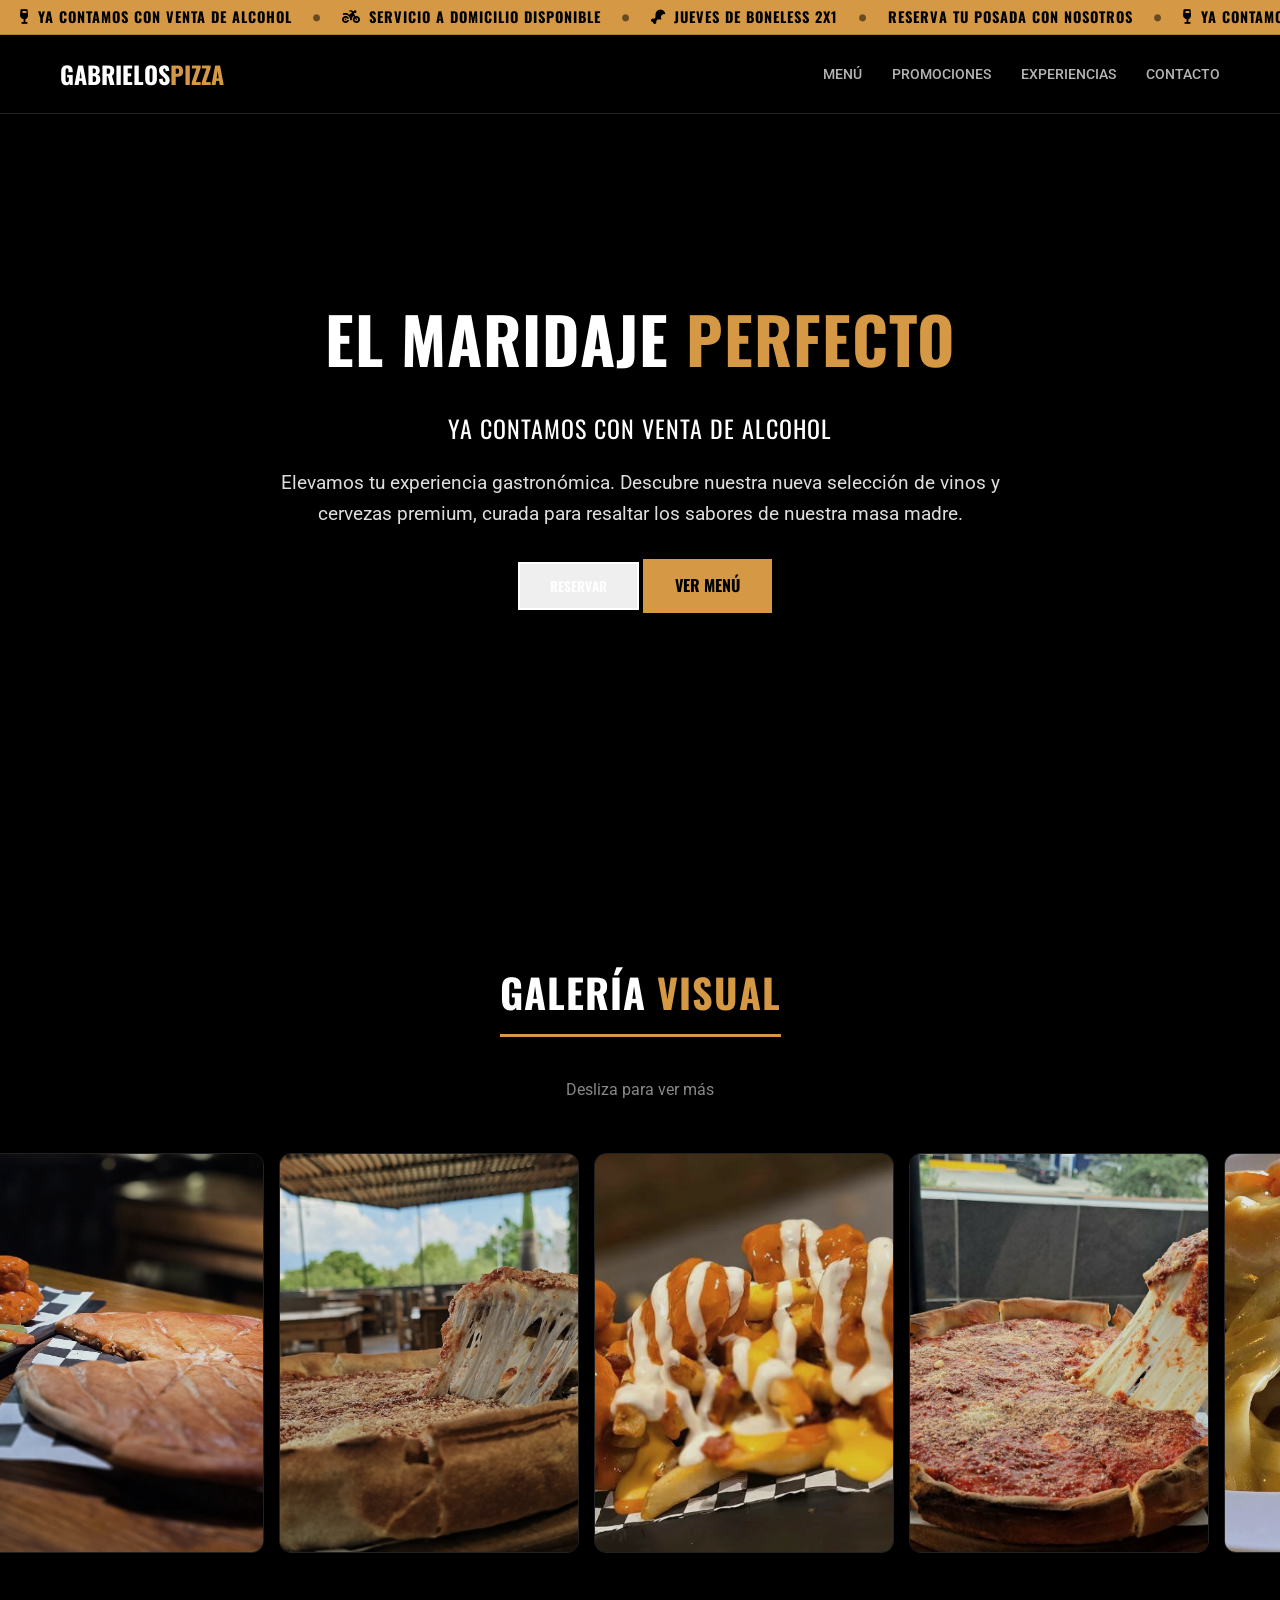
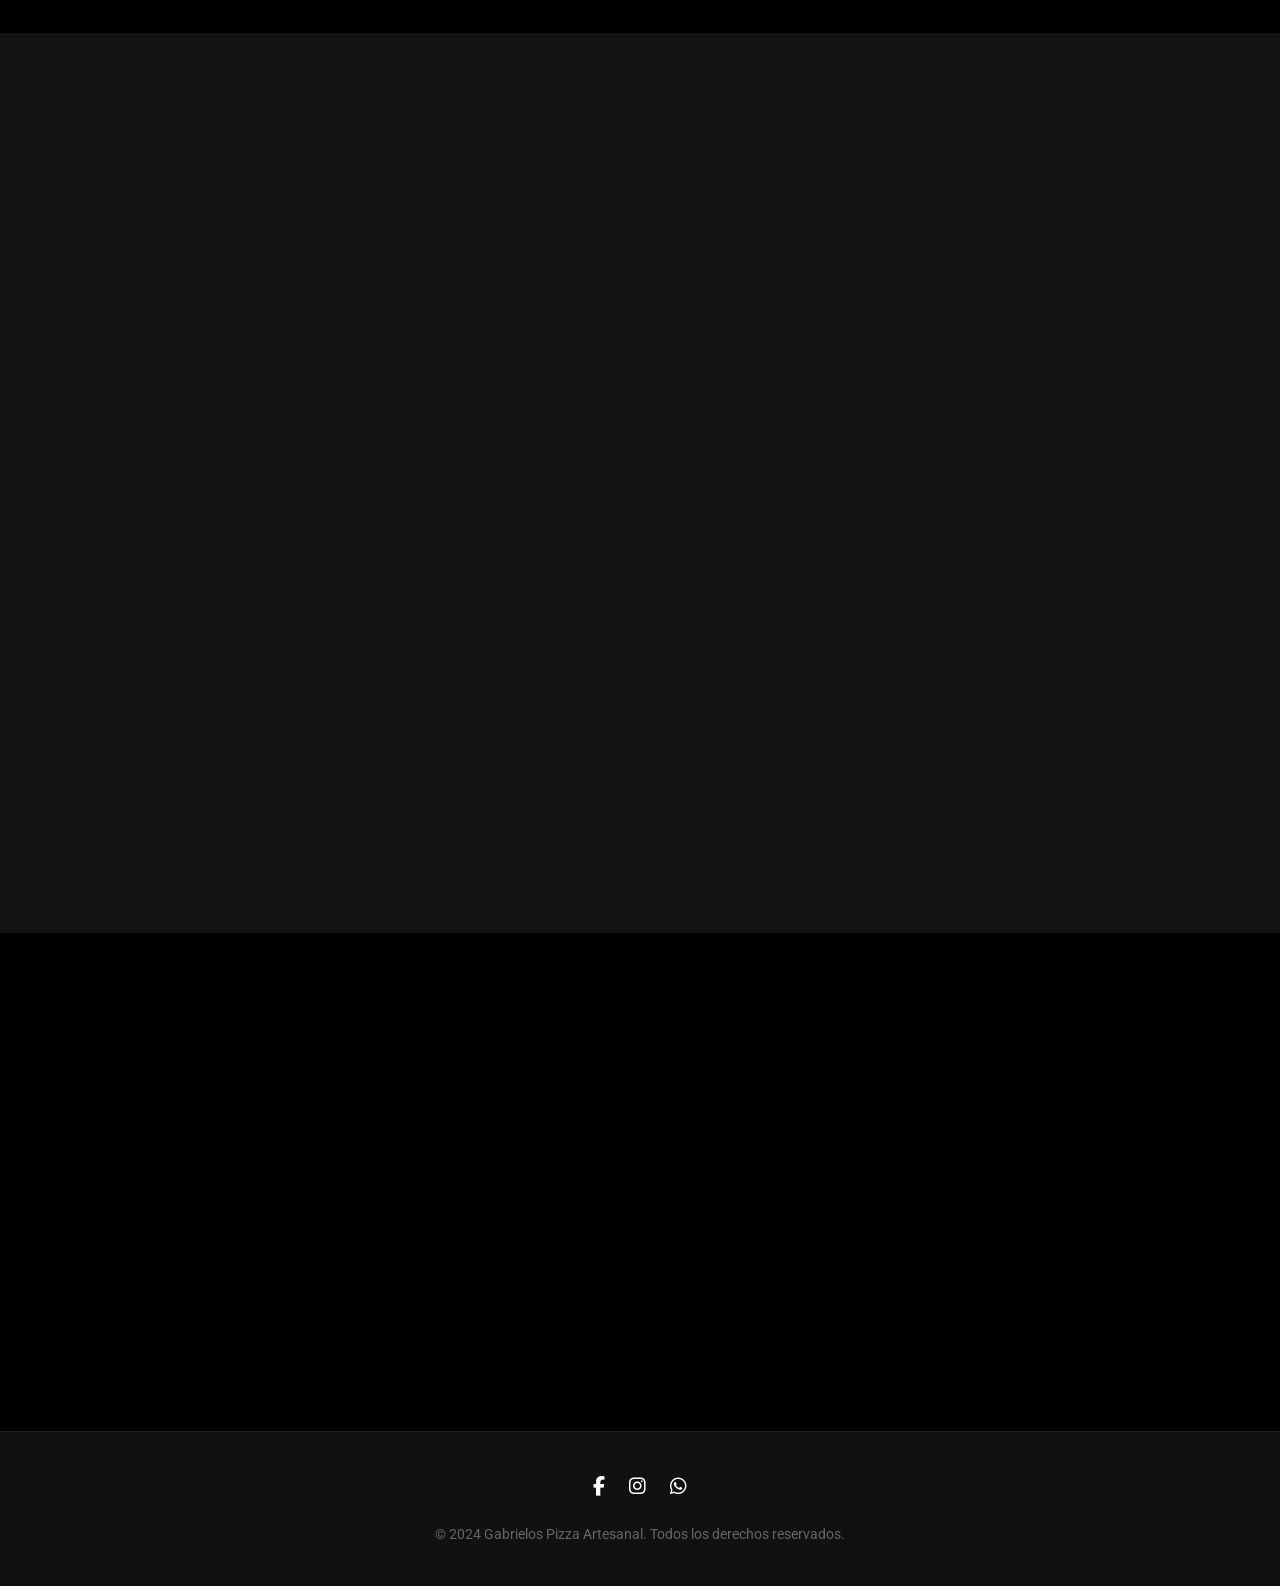
==== commit 719bc6f8: "Marquee" ====
--- a/index.html
+++ b/index.html
@@ -12,6 +12,32 @@
     <link href="https://fonts.googleapis.com/css2?family=Oswald:wght@400;700&family=Roboto:wght@300;400&display=swap" rel="stylesheet">
 </head>
 <body>
+
+    <div class="announcement-bar">
+        <div class="marquee-track">
+            <div class="marquee-content">
+                <span><i class="fas fa-wine-glass"></i> YA CONTAMOS CON VENTA DE ALCOHOL</span>
+                <span class="divider">•</span>
+                <span><i class="fas fa-motorcycle"></i> SERVICIO A DOMICILIO DISPONIBLE</span>
+                <span class="divider">•</span>
+                <span><i class="fas fa-drumstick-bite"></i> JUEVES DE BONELESS 2X1</span>
+                <span class="divider">•</span>
+                <span>RESERVA TU POSADA CON NOSOTROS</span>
+                <span class="divider">•</span>
+            </div>
+            
+            <div class="marquee-content">
+                <span><i class="fas fa-wine-glass"></i> YA CONTAMOS CON VENTA DE ALCOHOL</span>
+                <span class="divider">•</span>
+                <span><i class="fas fa-motorcycle"></i> SERVICIO A DOMICILIO DISPONIBLE</span>
+                <span class="divider">•</span>
+                <span><i class="fas fa-drumstick-bite"></i> JUEVES DE BONELESS 2X1</span>
+                <span class="divider">•</span>
+                <span>RESERVA TU POSADA CON NOSOTROS</span>
+                <span class="divider">•</span>
+            </div>
+        </div>
+    </div>
 
     <nav class="navbar">
         <div class="container nav-container">
@@ -46,138 +72,93 @@
         </div>
     </header>
 
-
-
-
-
-<section class="gallery-section">
-        
+    <section class="gallery-section">
         <div class="gallery-title-wrapper fade-in-up">
             <h2 class="section-title-center">GALERÍA <span class="text-gold">VISUAL</span></h2>
             <p style="color:#888; margin-top:10px;">Desliza para ver más</p>
         </div>
 
         <div class="gallery-reel fade-in-right">
-
             <div class="reel-item">
                 <img src="imgmain/imgcarrusel/img1.jpg" alt="Pizza Detalle">
-                <div class="reel-overlay">
-                    <i class="fas fa-camera reel-icon"></i>
+                <div class="reel-overlay"><i class="fas fa-camera reel-icon"></i></div>
+            </div>
+            <div class="reel-item">
+                <img src="imgmain/imgcarrusel/img2.jpg" alt="Horno Fuego">
+                <div class="reel-overlay"><i class="fas fa-fire reel-icon"></i></div>
+            </div>
+            <div class="reel-item">
+                <img src="imgmain/imgcarrusel/img3.jpg" alt="Pizza Mesa">
+                <div class="reel-overlay"><i class="fas fa-utensils reel-icon"></i></div>
+            </div>
+            <div class="reel-item">
+                <img src="imgmain/imgcarrusel/img4.jpg" alt="Bebidas">
+                <div class="reel-overlay"><i class="fas fa-glass-cheers reel-icon"></i></div>
+            </div>
+            <div class="reel-item">
+                <img src="imgmain/imgcarrusel/img5.jpg" alt="Ingredientes">
+                <div class="reel-overlay"><i class="fas fa-leaf reel-icon"></i></div>
+            </div>
+            <div class="reel-item">
+                <img src="imgmain/imgcarrusel/img6.jpg" alt="Ambiente">
+                <div class="reel-overlay"><i class="fas fa-users reel-icon"></i></div>
+            </div>
+        </div>
+    </section>
+
+    <section class="section-padding bg-dark-grey">
+        <div class="container grid-2">
+            
+            <div class="image-column fade-in-left">
+                <img src="imgmain/boneless2x1.jpg" alt="Promoción Boneless y Cerveza Stella Artois" class="promo-rect-img">
+            </div>
+
+            <div class="text-column fade-in-right">
+                <span class="badge">SOLO LOS JUEVES</span>
+                <h2 class="section-title">DOBLE SABOR, <span class="text-gold">MITAD DE PRECIO</span></h2>
+                <span class="promo-subtitle">BONELESS AL 2x1</span>
+                
+                <p>La excusa perfecta para cortar la semana. Disfruta de nuestros boneless premium: trozos de pechuga de pollo, empanizados artesanalmente y bañados en nuestras salsas exclusivas.</p>
+                <p><strong>El maridaje sugerido:</strong> Acompaña tu orden con una Stella Artois o tu cerveza nacional favorita para resaltar las notas picantes y crujientes.</p>
+                
+                <div class="promo-features">
+                    <div class="promo-tag"><i class="fas fa-drumstick-bite"></i> 100% Pechuga</div>
+                    <div class="promo-tag"><i class="fas fa-beer"></i> Venta de Alcohol</div>
+                    <div class="promo-tag"><i class="fas fa-tv"></i> Zona Music</div>
+                </div>
+
+                <a href="contacto.html" class="btn btn-primary">RESERVAR</a>
+            </div>
+
+        </div>
+    </section>
+
+    <section class="section-padding bg-black" id="eventos">
+        <div class="container grid-2">
+            
+            <div class="text-column fade-in-left">
+                <h2 class="section-title">CELEBRA TUS <span class="text-gold">EVENTOS</span></h2>
+                
+                <p>Haz de tus fechas especiales un momento inolvidable. Nuestro espacio es el escenario ideal para reuniones, cumpleaños, posadas y reuniones corporativas. Ofrecemos un ambiente cálido, privacidad y la mejor pizza artesanal.</p>
+
+                <div class="reservation-box-dark">
+                    <strong><i class="fas fa-calendar-check"></i> Política de Reservas</strong>
+                    <p style="margin:0; font-size: 0.95rem; color: #ccc;">
+                        Las reservaciones se gestionan exclusivamente para <b>grupos de 10 personas o más</b>. Si tu grupo es menor, acude directamente y te asignaremos mesa por orden de llegada.
+                    </p>
+                </div>
+
+                <a href="https://wa.me/528112345678" target="_blank" class="btn btn-outline">RESERVAR EVENTO</a>
+            </div>
+
+            <div class="image-column fade-in-right">
+                <div class="event-img-wrapper">
+                    <img src="imgmain/reserva.jpg" alt="Evento privado en Gabrielos Pizza" class="event-img-offset">
                 </div>
             </div>
 
-            <div class="reel-item">
-                <img src="imgmain/imgcarrusel/img2.jpg" alt="Horno Fuego">
-                <div class="reel-overlay">
-                    <i class="fas fa-fire reel-icon"></i>
-                </div>
-            </div>
-
-            <div class="reel-item">
-                <img src="imgmain/imgcarrusel/img3.jpg" alt="Pizza Mesa">
-                <div class="reel-overlay">
-                    <i class="fas fa-utensils reel-icon"></i>
-                </div>
-            </div>
-
-            <div class="reel-item">
-                <img src="imgmain/imgcarrusel/img4.jpg" alt="Bebidas">
-                <div class="reel-overlay">
-                    <i class="fas fa-glass-cheers reel-icon"></i>
-                </div>
-            </div>
-
-            <div class="reel-item">
-                <img src="imgmain/imgcarrusel/img5.jpg" alt="Ingredientes">
-                <div class="reel-overlay">
-                    <i class="fas fa-leaf reel-icon"></i>
-                </div>
-            </div>
-
-            <div class="reel-item">
-                <img src="imgmain/imgcarrusel/img6.jpg" alt="Ambiente">
-                <div class="reel-overlay">
-                    <i class="fas fa-users reel-icon"></i>
-                </div>
-            </div>
-
-            </div>
+        </div>
     </section>
-
-
-
-
-
-
-
-
-
-
-
-
-
-
-
-
-
-
-
-
-    <section class="section-padding bg-dark-grey">
-            <div class="container grid-2">
-                
-                <div class="image-column fade-in-left">
-                    <img src="imgmain/boneless2x1.jpg" alt="Promoción Boneless y Cerveza Stella Artois" class="promo-rect-img">
-                </div>
-
-                <div class="text-column fade-in-right">
-                    <span class="badge">SOLO LOS JUEVES</span>
-                    <h2 class="section-title">DOBLE SABOR, <span class="text-gold">MITAD DE PRECIO</span></h2>
-                    <span class="promo-subtitle">BONELESS AL 2x1</span>
-                    
-                    <p>La excusa perfecta para cortar la semana. Disfruta de nuestros boneless premium: trozos de pechuga de pollo, empanizados artesanalmente y bañados en nuestras salsas exclusivas.</p>
-                    <p><strong>El maridaje sugerido:</strong> Acompaña tu orden con una Stella Artois o tu cerveza nacional favorita para resaltar las notas picantes y crujientes.</p>
-                    
-                    <div class="promo-features">
-                        <div class="promo-tag"><i class="fas fa-drumstick-bite"></i> 100% Pechuga</div>
-                        <div class="promo-tag"><i class="fas fa-beer"></i> Venta de Alcohol</div>
-                        <div class="promo-tag"><i class="fas fa-tv"></i> Zona Music</div>
-                    </div>
-
-                    <a href="contacto.html" class="btn btn-primary">RESERVAR</a>
-                </div>
-
-            </div>
-        </section>
-
-
-    <section class="section-padding bg-black" id="eventos">
-            <div class="container grid-2">
-                
-                <div class="text-column fade-in-left">
-                    <h2 class="section-title">CELEBRA TUS <span class="text-gold">EVENTOS</span></h2>
-                    
-                    <p>Haz de tus fechas especiales un momento inolvidable. Nuestro espacio es el escenario ideal para reuniones, cumpleaños, posadas y reuniones corporativas. Ofrecemos un ambiente cálido, privacidad y la mejor pizza artesanal.</p>
-
-                    <div class="reservation-box-dark">
-                        <strong><i class="fas fa-calendar-check"></i> Política de Reservas</strong>
-                        <p style="margin:0; font-size: 0.95rem; color: #ccc;">
-                            Las reservaciones se gestionan exclusivamente para <b>grupos de 10 personas o más</b>. Si tu grupo es menor, acude directamente y te asignaremos mesa por orden de llegada.
-                        </p>
-                    </div>
-
-                    <a href="https://wa.me/528112345678" target="_blank" class="btn btn-outline">RESERVAR EVENTO</a>
-                </div>
-
-                <div class="image-column fade-in-right">
-                    <div class="event-img-wrapper">
-                        <img src="imgmain/reserva.jpg" alt="Evento privado en Gabrielos Pizza" class="event-img-offset">
-                    </div>
-                </div>
-
-            </div>
-        </section>
-
 
     <footer>
         <div class="container footer-content">
--- a/styles.css
+++ b/styles.css
@@ -33,6 +33,62 @@
 ul { list-style: none; }
 img { width: 100%; display: block; }
 
+/* --- BARRA DE ANUNCIOS (MARQUEE) --- */
+.announcement-bar {
+    position: fixed;
+    top: 0;
+    left: 0;
+    width: 100%;
+    height: 35px;
+    background-color: var(--accent-color);
+    color: #000;
+    z-index: 2000;
+    overflow: hidden;
+    display: flex;
+    align-items: center;
+    border-bottom: 1px solid #b88235;
+    font-family: var(--font-head);
+    font-weight: 700;
+    text-transform: uppercase;
+    letter-spacing: 1px;
+    font-size: 0.9rem;
+}
+
+.marquee-track {
+    display: flex;
+    white-space: nowrap;
+    animation: scroll-left 25s linear infinite;
+    width: max-content;
+}
+
+.announcement-bar:hover .marquee-track {
+    animation-play-state: paused; 
+}
+
+.marquee-content {
+    display: flex;
+    align-items: center;
+}
+
+.marquee-content span {
+    padding: 0 20px;
+    display: inline-flex;
+    align-items: center;
+    gap: 8px;
+}
+
+.marquee-content .divider {
+    color: #000;
+    opacity: 0.5;
+    font-size: 1.2rem;
+    padding: 0;
+}
+
+@keyframes scroll-left {
+    0% { transform: translateX(0); }
+    100% { transform: translateX(-50%); } 
+}
+
 /* --- Utilidades --- */
 .container { max-width: 1200px; margin: 0 auto; padding: 0 20px; }
 .text-gold { color: var(--accent-color); }
@@ -61,7 +117,10 @@
 
 /* --- Navegación --- */
 .navbar {
-    position: fixed; top: 0; width: 100%;
+    position: fixed; 
+    /* Ajuste para que quede debajo de la barra de anuncios */
+    top: 35px; 
+    width: 100%;
     background-color: rgba(0, 0, 0, 0.95);
     padding: 20px 0; z-index: 1000;
     border-bottom: 1px solid #222;
@@ -224,20 +283,18 @@
     justify-content: center;
 }
 
-/* --- CAMBIO SUTIL: Fuente aumentada pero no gigante --- */
 .hero-content-left .review-text {
-    font-size: 1.15rem; /* Aumentado sutilmente */
-    color: #ffffff;    /* Blanco puro */
+    font-size: 1.15rem;
+    color: #ffffff;
     margin: 20px 0;
     font-style: italic;
-    line-height: 1.5;  /* Buen espaciado */
+    line-height: 1.5;
 }
 
 .hero-content-left .username {
-    font-size: 1.1rem; /* Aumentado sutilmente */
-    color: #ffffff;    /* Blanco puro */
-}
-/* ----------------------------------------------------- */
+    font-size: 1.1rem;
+    color: #ffffff;
+}
 
 .hero-images-right {
     flex-basis: 45%;
@@ -262,19 +319,9 @@
 }
 
 @media (max-width: 900px) {
-    /* 1. Invertir orden */
     .hero-card { flex-direction: column-reverse; }
-    
-    /* 2. Reducir margen inferior de imágenes */
     .hero-images-right { height: 300px; flex-basis: auto; width: 100%; margin-bottom: 0px; }
-
-    /* 3. Reducir padding en móvil */
-    .hero-content-left {
-        padding: 20px;
-        padding-top: 15px;
-    }
-
-    /* 4. Ajuste tamaño móvil para evitar que se vea muy grande */
+    .hero-content-left { padding: 20px; padding-top: 15px; }
     .hero-content-left .review-text { font-size: 1rem; }
     .hero-content-left .username { font-size: 1rem; }
 }
@@ -306,12 +353,10 @@
 .card-image img { width: 100%; display: block; }
 .card-content { padding: 20px; }
 
-/* Spacers para efecto "desigual" */
 .spacer-s { margin-bottom: 10px; }
 .spacer-m { margin-bottom: 30px; }
 .spacer-l { margin-bottom: 50px; }
 
-/* Elementos comunes de reviews */
 .user-header { display: flex; align-items: center; margin-bottom: 15px; }
 .avatar-circle { width: 40px; height: 40px; background-color: var(--accent-color); border-radius: 50%; display: flex; align-items: center; justify-content: center; color: #000; margin-right: 12px; font-size: 1.1rem; }
 .user-info { display: flex; flex-direction: column; }
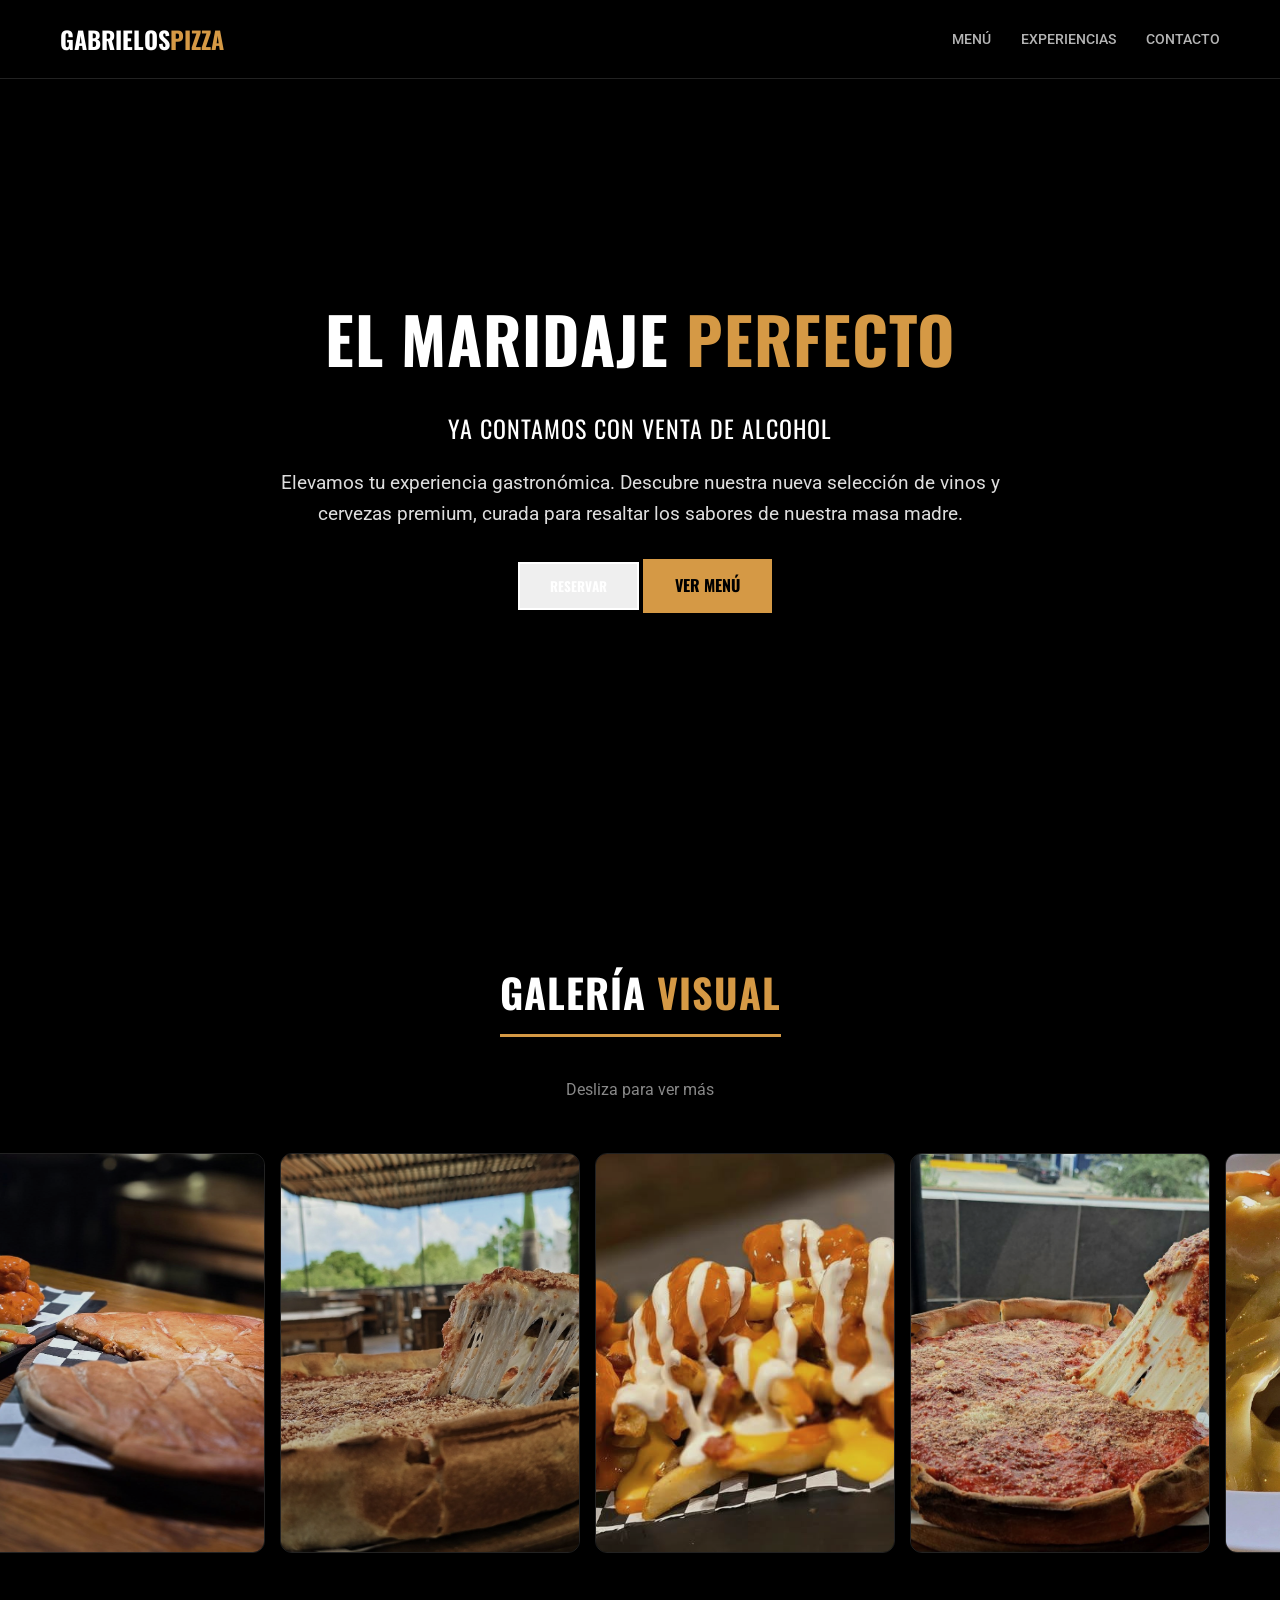
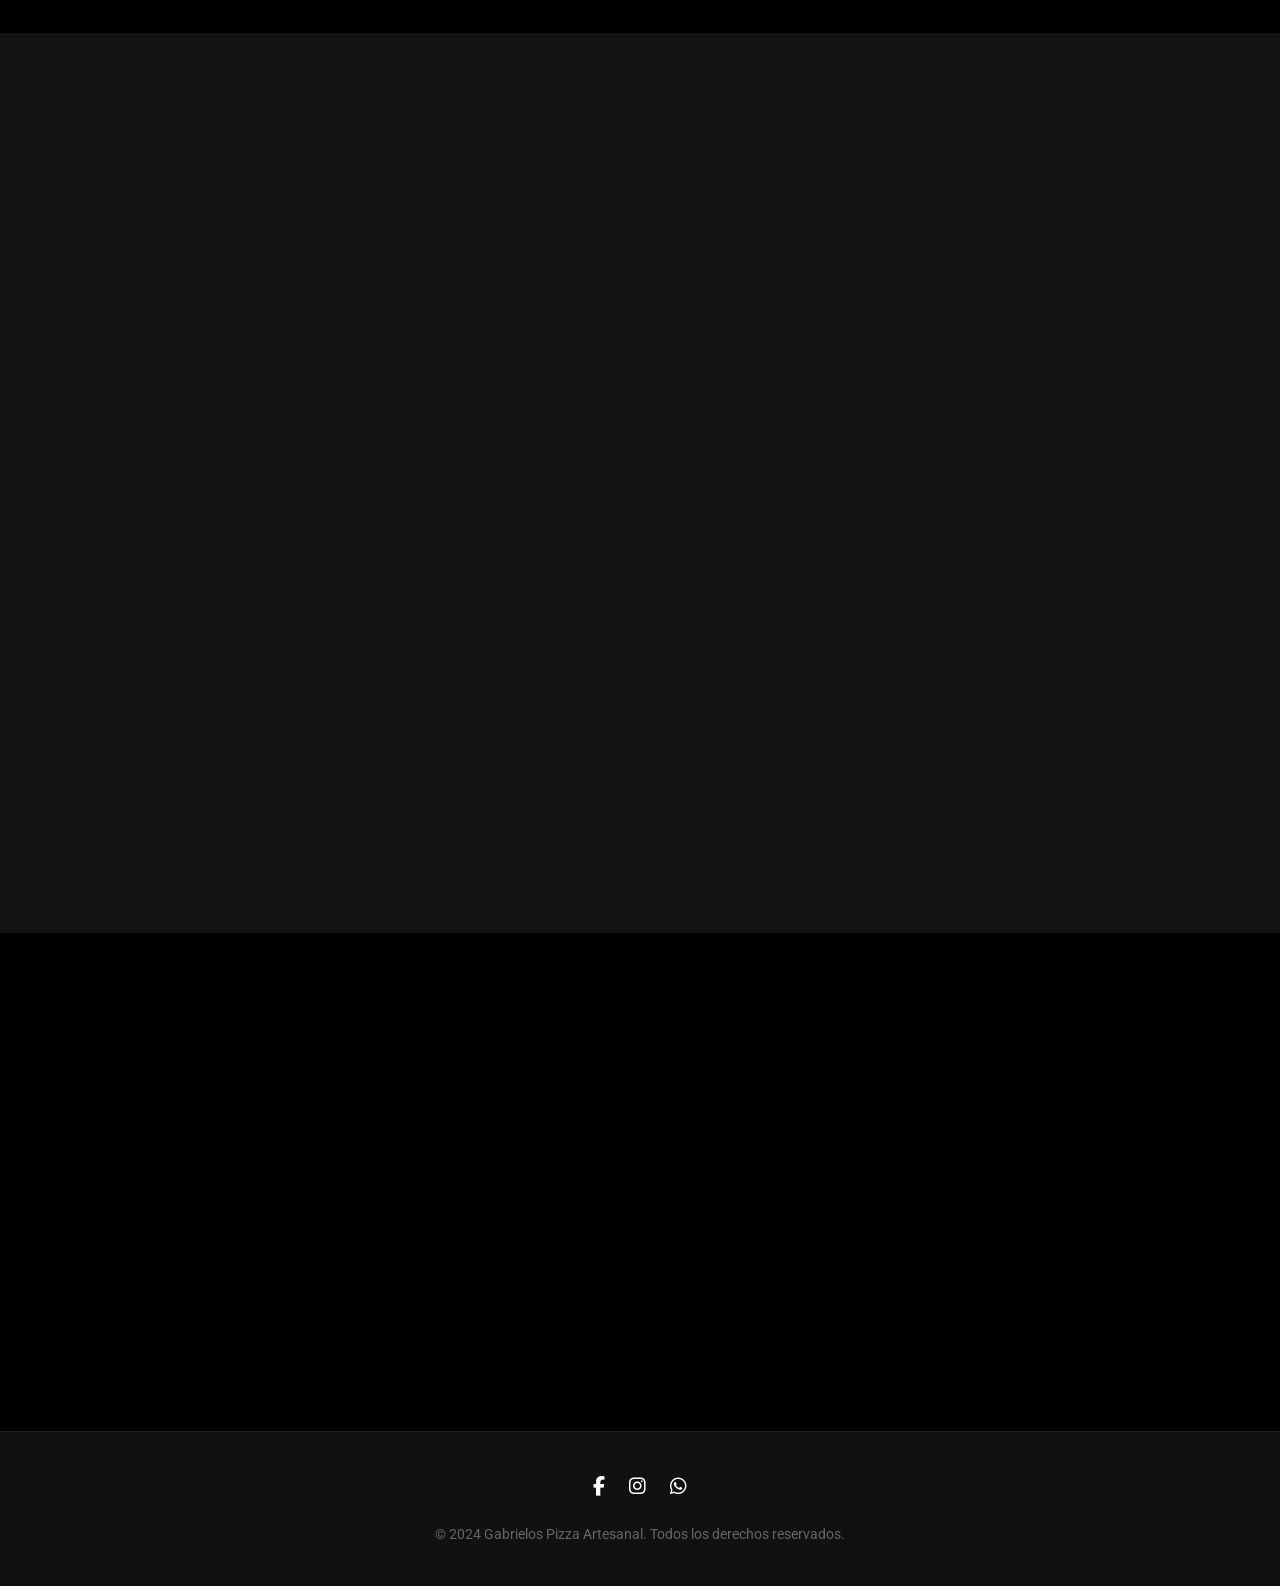
==== commit 3691109f: "Añadiendo cartas en index" ====
--- a/index.html
+++ b/index.html
@@ -13,32 +13,6 @@
 </head>
 <body>
 
-    <div class="announcement-bar">
-        <div class="marquee-track">
-            <div class="marquee-content">
-                <span><i class="fas fa-wine-glass"></i> YA CONTAMOS CON VENTA DE ALCOHOL</span>
-                <span class="divider">•</span>
-                <span><i class="fas fa-motorcycle"></i> SERVICIO A DOMICILIO DISPONIBLE</span>
-                <span class="divider">•</span>
-                <span><i class="fas fa-drumstick-bite"></i> JUEVES DE BONELESS 2X1</span>
-                <span class="divider">•</span>
-                <span>RESERVA TU POSADA CON NOSOTROS</span>
-                <span class="divider">•</span>
-            </div>
-            
-            <div class="marquee-content">
-                <span><i class="fas fa-wine-glass"></i> YA CONTAMOS CON VENTA DE ALCOHOL</span>
-                <span class="divider">•</span>
-                <span><i class="fas fa-motorcycle"></i> SERVICIO A DOMICILIO DISPONIBLE</span>
-                <span class="divider">•</span>
-                <span><i class="fas fa-drumstick-bite"></i> JUEVES DE BONELESS 2X1</span>
-                <span class="divider">•</span>
-                <span>RESERVA TU POSADA CON NOSOTROS</span>
-                <span class="divider">•</span>
-            </div>
-        </div>
-    </div>
-
     <nav class="navbar">
         <div class="container nav-container">
             <div class="logo">
@@ -47,7 +21,7 @@
             
             <ul class="nav-links">
                 <li><a href="menu.html">Menú</a></li>
-                <li><a href="promociones.html">Promociones</a></li>
+                
                 <li><a href="experiencias.html">Experiencias</a></li>
                 <li><a href="contacto.html">Contacto</a></li>
             </ul>
@@ -72,93 +46,138 @@
         </div>
     </header>
 
-    <section class="gallery-section">
+
+
+
+
+<section class="gallery-section">
+        
         <div class="gallery-title-wrapper fade-in-up">
             <h2 class="section-title-center">GALERÍA <span class="text-gold">VISUAL</span></h2>
             <p style="color:#888; margin-top:10px;">Desliza para ver más</p>
         </div>
 
         <div class="gallery-reel fade-in-right">
+
             <div class="reel-item">
                 <img src="imgmain/imgcarrusel/img1.jpg" alt="Pizza Detalle">
-                <div class="reel-overlay"><i class="fas fa-camera reel-icon"></i></div>
-            </div>
-            <div class="reel-item">
-                <img src="imgmain/imgcarrusel/img2.jpg" alt="Horno Fuego">
-                <div class="reel-overlay"><i class="fas fa-fire reel-icon"></i></div>
-            </div>
-            <div class="reel-item">
-                <img src="imgmain/imgcarrusel/img3.jpg" alt="Pizza Mesa">
-                <div class="reel-overlay"><i class="fas fa-utensils reel-icon"></i></div>
-            </div>
-            <div class="reel-item">
-                <img src="imgmain/imgcarrusel/img4.jpg" alt="Bebidas">
-                <div class="reel-overlay"><i class="fas fa-glass-cheers reel-icon"></i></div>
-            </div>
-            <div class="reel-item">
-                <img src="imgmain/imgcarrusel/img5.jpg" alt="Ingredientes">
-                <div class="reel-overlay"><i class="fas fa-leaf reel-icon"></i></div>
-            </div>
-            <div class="reel-item">
-                <img src="imgmain/imgcarrusel/img6.jpg" alt="Ambiente">
-                <div class="reel-overlay"><i class="fas fa-users reel-icon"></i></div>
-            </div>
-        </div>
-    </section>
-
-    <section class="section-padding bg-dark-grey">
-        <div class="container grid-2">
-            
-            <div class="image-column fade-in-left">
-                <img src="imgmain/boneless2x1.jpg" alt="Promoción Boneless y Cerveza Stella Artois" class="promo-rect-img">
-            </div>
-
-            <div class="text-column fade-in-right">
-                <span class="badge">SOLO LOS JUEVES</span>
-                <h2 class="section-title">DOBLE SABOR, <span class="text-gold">MITAD DE PRECIO</span></h2>
-                <span class="promo-subtitle">BONELESS AL 2x1</span>
-                
-                <p>La excusa perfecta para cortar la semana. Disfruta de nuestros boneless premium: trozos de pechuga de pollo, empanizados artesanalmente y bañados en nuestras salsas exclusivas.</p>
-                <p><strong>El maridaje sugerido:</strong> Acompaña tu orden con una Stella Artois o tu cerveza nacional favorita para resaltar las notas picantes y crujientes.</p>
-                
-                <div class="promo-features">
-                    <div class="promo-tag"><i class="fas fa-drumstick-bite"></i> 100% Pechuga</div>
-                    <div class="promo-tag"><i class="fas fa-beer"></i> Venta de Alcohol</div>
-                    <div class="promo-tag"><i class="fas fa-tv"></i> Zona Music</div>
-                </div>
-
-                <a href="contacto.html" class="btn btn-primary">RESERVAR</a>
-            </div>
-
-        </div>
-    </section>
-
-    <section class="section-padding bg-black" id="eventos">
-        <div class="container grid-2">
-            
-            <div class="text-column fade-in-left">
-                <h2 class="section-title">CELEBRA TUS <span class="text-gold">EVENTOS</span></h2>
-                
-                <p>Haz de tus fechas especiales un momento inolvidable. Nuestro espacio es el escenario ideal para reuniones, cumpleaños, posadas y reuniones corporativas. Ofrecemos un ambiente cálido, privacidad y la mejor pizza artesanal.</p>
-
-                <div class="reservation-box-dark">
-                    <strong><i class="fas fa-calendar-check"></i> Política de Reservas</strong>
-                    <p style="margin:0; font-size: 0.95rem; color: #ccc;">
-                        Las reservaciones se gestionan exclusivamente para <b>grupos de 10 personas o más</b>. Si tu grupo es menor, acude directamente y te asignaremos mesa por orden de llegada.
-                    </p>
-                </div>
-
-                <a href="https://wa.me/528112345678" target="_blank" class="btn btn-outline">RESERVAR EVENTO</a>
-            </div>
-
-            <div class="image-column fade-in-right">
-                <div class="event-img-wrapper">
-                    <img src="imgmain/reserva.jpg" alt="Evento privado en Gabrielos Pizza" class="event-img-offset">
+                <div class="reel-overlay">
+                    <i class="fas fa-camera reel-icon"></i>
                 </div>
             </div>
 
-        </div>
+            <div class="reel-item">
+                <img src="imgmain/imgcarrusel/img2.jpg" alt="Horno Fuego">
+                <div class="reel-overlay">
+                    <i class="fas fa-fire reel-icon"></i>
+                </div>
+            </div>
+
+            <div class="reel-item">
+                <img src="imgmain/imgcarrusel/img3.jpg" alt="Pizza Mesa">
+                <div class="reel-overlay">
+                    <i class="fas fa-utensils reel-icon"></i>
+                </div>
+            </div>
+
+            <div class="reel-item">
+                <img src="imgmain/imgcarrusel/img4.jpg" alt="Bebidas">
+                <div class="reel-overlay">
+                    <i class="fas fa-glass-cheers reel-icon"></i>
+                </div>
+            </div>
+
+            <div class="reel-item">
+                <img src="imgmain/imgcarrusel/img5.jpg" alt="Ingredientes">
+                <div class="reel-overlay">
+                    <i class="fas fa-leaf reel-icon"></i>
+                </div>
+            </div>
+
+            <div class="reel-item">
+                <img src="imgmain/imgcarrusel/img6.jpg" alt="Ambiente">
+                <div class="reel-overlay">
+                    <i class="fas fa-users reel-icon"></i>
+                </div>
+            </div>
+
+            </div>
     </section>
+
+
+
+
+
+
+
+
+
+
+
+
+
+
+
+
+
+
+
+
+    <section class="section-padding bg-dark-grey">
+            <div class="container grid-2">
+                
+                <div class="image-column fade-in-left">
+                    <img src="imgmain/boneless2x1.jpg" alt="Promoción Boneless y Cerveza Stella Artois" class="promo-rect-img">
+                </div>
+
+                <div class="text-column fade-in-right">
+                    <span class="badge">SOLO LOS JUEVES</span>
+                    <h2 class="section-title">DOBLE SABOR, <span class="text-gold">MITAD DE PRECIO</span></h2>
+                    <span class="promo-subtitle">BONELESS AL 2x1</span>
+                    
+                    <p>La excusa perfecta para cortar la semana. Disfruta de nuestros boneless premium: trozos de pechuga de pollo, empanizados artesanalmente y bañados en nuestras salsas exclusivas.</p>
+                    <p><strong>El maridaje sugerido:</strong> Acompaña tu orden con una Stella Artois o tu cerveza nacional favorita para resaltar las notas picantes y crujientes.</p>
+                    
+                    <div class="promo-features">
+                        <div class="promo-tag"><i class="fas fa-drumstick-bite"></i> 100% Pechuga</div>
+                        <div class="promo-tag"><i class="fas fa-beer"></i> Venta de Alcohol</div>
+                        <div class="promo-tag"><i class="fas fa-tv"></i> Zona Music</div>
+                    </div>
+
+                    <a href="contacto.html" class="btn btn-primary">RESERVAR</a>
+                </div>
+
+            </div>
+        </section>
+
+
+    <section class="section-padding bg-black" id="eventos">
+            <div class="container grid-2">
+                
+                <div class="text-column fade-in-left">
+                    <h2 class="section-title">CELEBRA TUS <span class="text-gold">EVENTOS</span></h2>
+                    
+                    <p>Haz de tus fechas especiales un momento inolvidable. Nuestro espacio es el escenario ideal para reuniones, cumpleaños, posadas y reuniones corporativas. Ofrecemos un ambiente cálido, privacidad y la mejor pizza artesanal.</p>
+
+                    <div class="reservation-box-dark">
+                        <strong><i class="fas fa-calendar-check"></i> Política de Reservas</strong>
+                        <p style="margin:0; font-size: 0.95rem; color: #ccc;">
+                            Las reservaciones se gestionan exclusivamente para <b>grupos de 10 personas o más</b>. Si tu grupo es menor, acude directamente y te asignaremos mesa por orden de llegada.
+                        </p>
+                    </div>
+
+                    <a href="https://wa.me/528112345678" target="_blank" class="btn btn-outline">RESERVAR EVENTO</a>
+                </div>
+
+                <div class="image-column fade-in-right">
+                    <div class="event-img-wrapper">
+                        <img src="imgmain/reserva.jpg" alt="Evento privado en Gabrielos Pizza" class="event-img-offset">
+                    </div>
+                </div>
+
+            </div>
+        </section>
+
 
     <footer>
         <div class="container footer-content">
--- a/styles.css
+++ b/styles.css
@@ -33,62 +33,6 @@
 ul { list-style: none; }
 img { width: 100%; display: block; }
 
-/* --- BARRA DE ANUNCIOS (MARQUEE) --- */
-.announcement-bar {
-    position: fixed;
-    top: 0;
-    left: 0;
-    width: 100%;
-    height: 35px;
-    background-color: var(--accent-color);
-    color: #000;
-    z-index: 2000;
-    overflow: hidden;
-    display: flex;
-    align-items: center;
-    border-bottom: 1px solid #b88235;
-    font-family: var(--font-head);
-    font-weight: 700;
-    text-transform: uppercase;
-    letter-spacing: 1px;
-    font-size: 0.9rem;
-}
-
-.marquee-track {
-    display: flex;
-    white-space: nowrap;
-    animation: scroll-left 25s linear infinite;
-    width: max-content;
-}
-
-.announcement-bar:hover .marquee-track {
-    animation-play-state: paused; 
-}
-
-.marquee-content {
-    display: flex;
-    align-items: center;
-}
-
-.marquee-content span {
-    padding: 0 20px;
-    display: inline-flex;
-    align-items: center;
-    gap: 8px;
-}
-
-.marquee-content .divider {
-    color: #000;
-    opacity: 0.5;
-    font-size: 1.2rem;
-    padding: 0;
-}
-
-@keyframes scroll-left {
-    0% { transform: translateX(0); }
-    100% { transform: translateX(-50%); } 
-}
-
 /* --- Utilidades --- */
 .container { max-width: 1200px; margin: 0 auto; padding: 0 20px; }
 .text-gold { color: var(--accent-color); }
@@ -117,10 +61,7 @@
 
 /* --- Navegación --- */
 .navbar {
-    position: fixed; 
-    /* Ajuste para que quede debajo de la barra de anuncios */
-    top: 35px; 
-    width: 100%;
+    position: fixed; top: 0; width: 100%;
     background-color: rgba(0, 0, 0, 0.95);
     padding: 20px 0; z-index: 1000;
     border-bottom: 1px solid #222;
@@ -137,6 +78,8 @@
 .hamburger { display: none; font-size: 1.5rem; color: var(--white); cursor: pointer; }
 
 /* --- Hero Section & General Headers --- */
+
+
 .hero {
     height: 100vh;
     background: url('https://images.unsplash.com/photo-1513104890138-7c749659a591?ixlib=rb-4.0.3&auto=format&fit=crop&w=1920&q=80') no-repeat center center/cover;
@@ -283,18 +226,20 @@
     justify-content: center;
 }
 
+/* --- CAMBIO SUTIL: Fuente aumentada pero no gigante --- */
 .hero-content-left .review-text {
-    font-size: 1.15rem;
-    color: #ffffff;
+    font-size: 1.15rem; /* Aumentado sutilmente */
+    color: #ffffff;    /* Blanco puro */
     margin: 20px 0;
     font-style: italic;
-    line-height: 1.5;
+    line-height: 1.5;  /* Buen espaciado */
 }
 
 .hero-content-left .username {
-    font-size: 1.1rem;
-    color: #ffffff;
-}
+    font-size: 1.1rem; /* Aumentado sutilmente */
+    color: #ffffff;    /* Blanco puro */
+}
+/* ----------------------------------------------------- */
 
 .hero-images-right {
     flex-basis: 45%;
@@ -319,9 +264,19 @@
 }
 
 @media (max-width: 900px) {
+    /* 1. Invertir orden */
     .hero-card { flex-direction: column-reverse; }
+    
+    /* 2. Reducir margen inferior de imágenes */
     .hero-images-right { height: 300px; flex-basis: auto; width: 100%; margin-bottom: 0px; }
-    .hero-content-left { padding: 20px; padding-top: 15px; }
+
+    /* 3. Reducir padding en móvil */
+    .hero-content-left {
+        padding: 20px;
+        padding-top: 15px;
+    }
+
+    /* 4. Ajuste tamaño móvil para evitar que se vea muy grande */
     .hero-content-left .review-text { font-size: 1rem; }
     .hero-content-left .username { font-size: 1rem; }
 }
@@ -353,10 +308,12 @@
 .card-image img { width: 100%; display: block; }
 .card-content { padding: 20px; }
 
+/* Spacers para efecto "desigual" */
 .spacer-s { margin-bottom: 10px; }
 .spacer-m { margin-bottom: 30px; }
 .spacer-l { margin-bottom: 50px; }
 
+/* Elementos comunes de reviews */
 .user-header { display: flex; align-items: center; margin-bottom: 15px; }
 .avatar-circle { width: 40px; height: 40px; background-color: var(--accent-color); border-radius: 50%; display: flex; align-items: center; justify-content: center; color: #000; margin-right: 12px; font-size: 1.1rem; }
 .user-info { display: flex; flex-direction: column; }
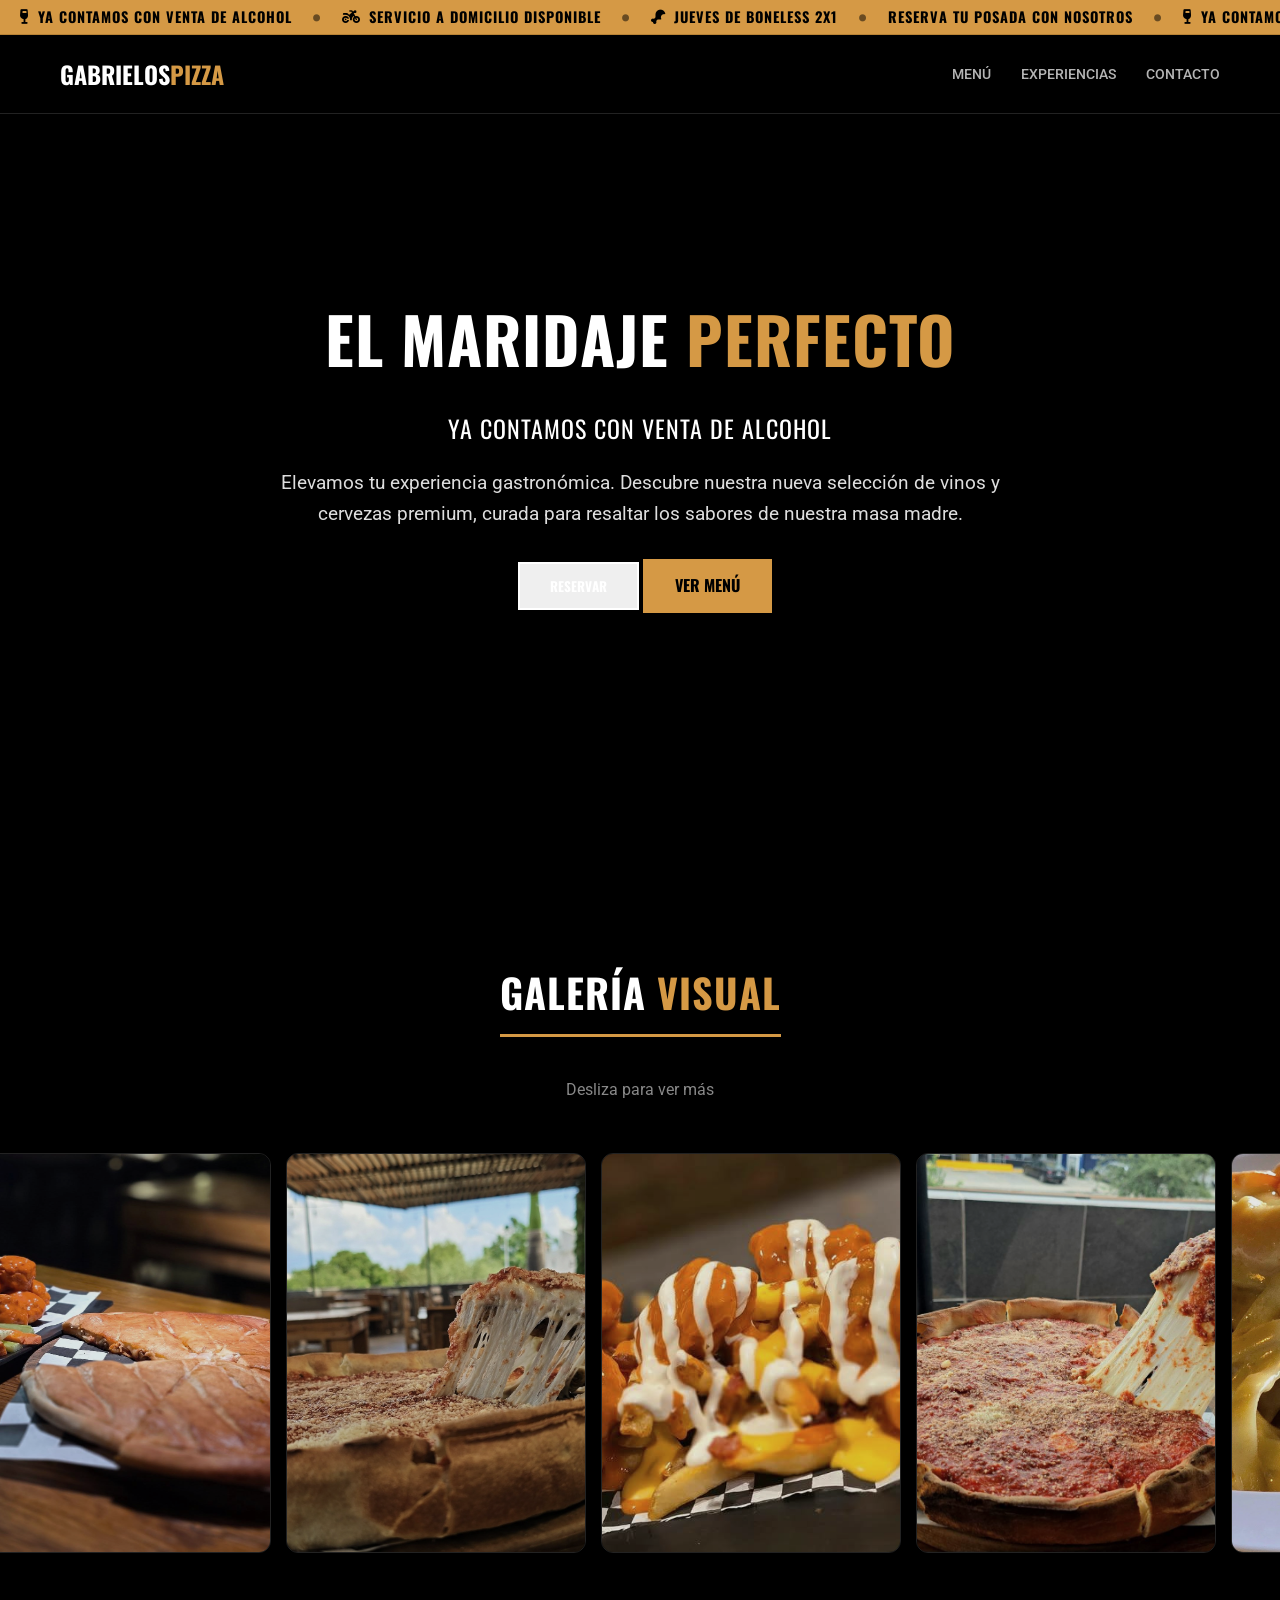
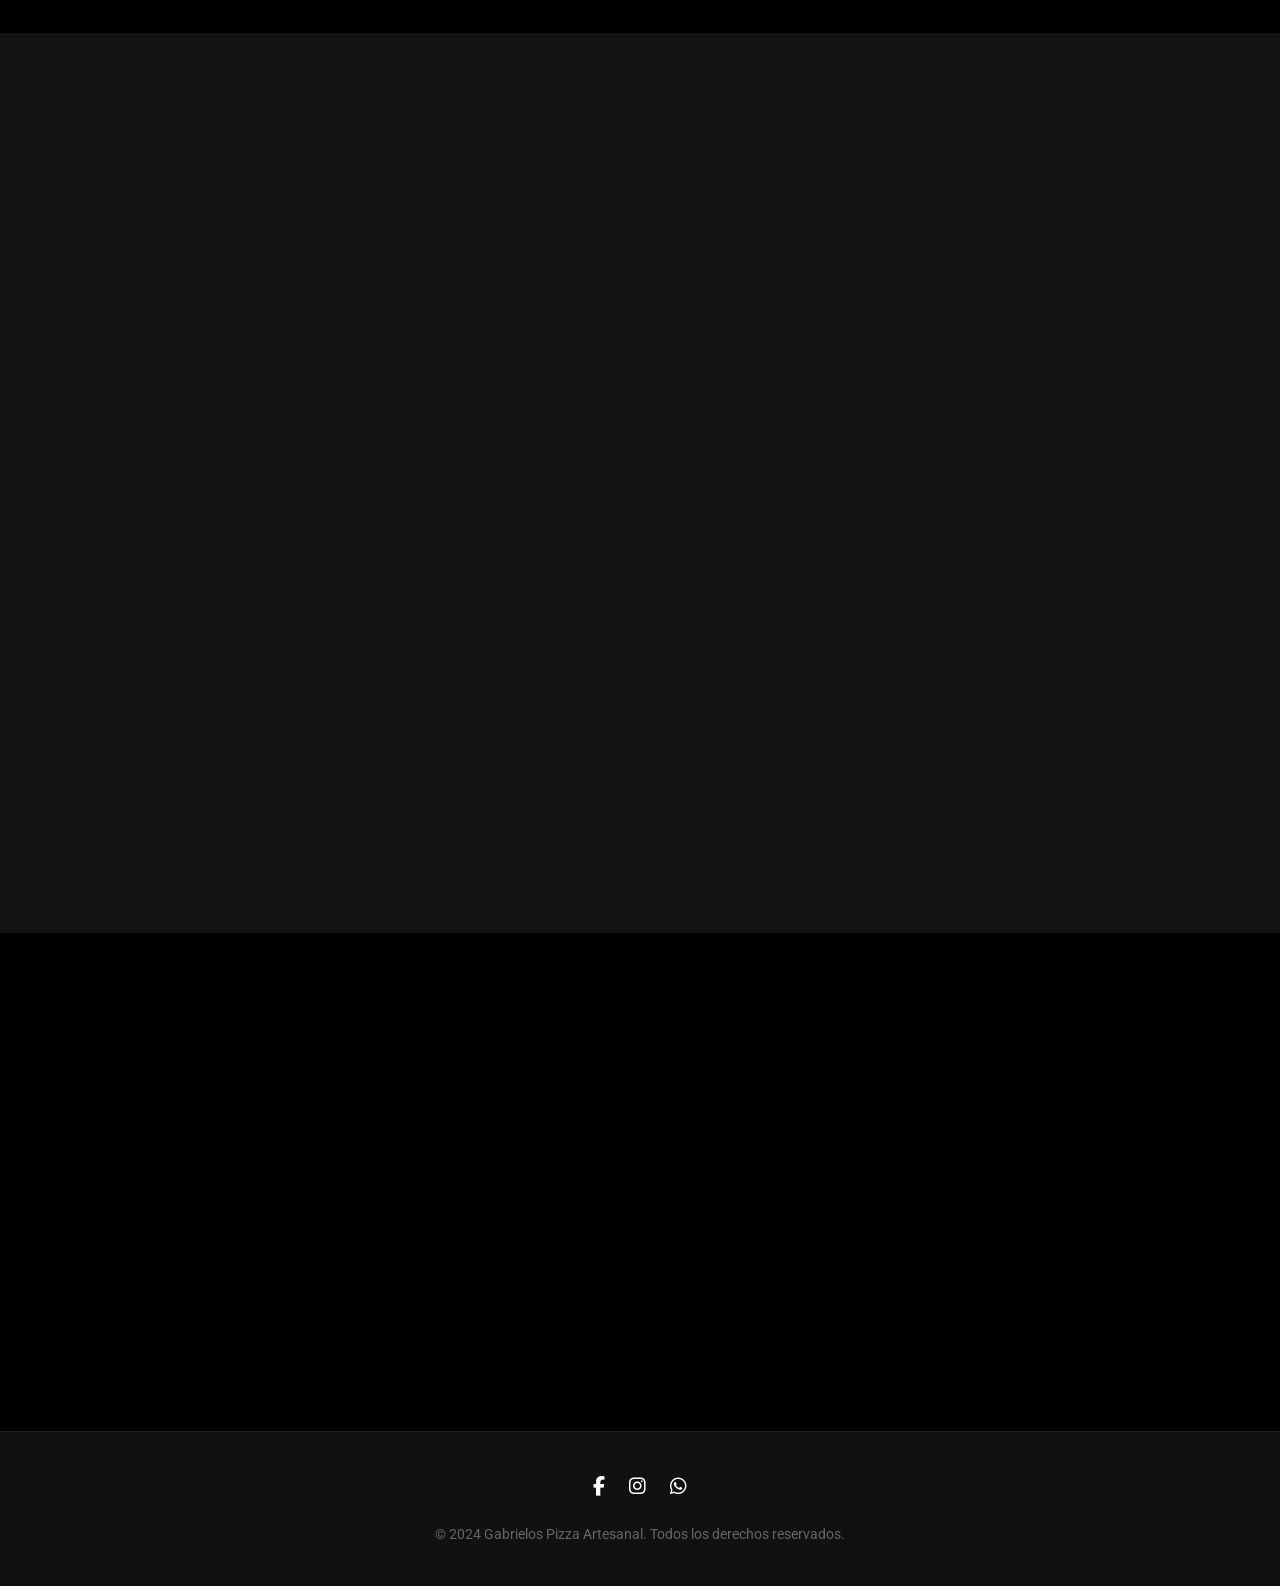
==== commit 26cd7de9: "Merge branch 'main' of https://github.com/NowadaysStudio/Gabrielos-web" ====
--- a/index.html
+++ b/index.html
@@ -12,6 +12,32 @@
     <link href="https://fonts.googleapis.com/css2?family=Oswald:wght@400;700&family=Roboto:wght@300;400&display=swap" rel="stylesheet">
 </head>
 <body>
+
+    <div class="announcement-bar">
+        <div class="marquee-track">
+            <div class="marquee-content">
+                <span><i class="fas fa-wine-glass"></i> YA CONTAMOS CON VENTA DE ALCOHOL</span>
+                <span class="divider">•</span>
+                <span><i class="fas fa-motorcycle"></i> SERVICIO A DOMICILIO DISPONIBLE</span>
+                <span class="divider">•</span>
+                <span><i class="fas fa-drumstick-bite"></i> JUEVES DE BONELESS 2X1</span>
+                <span class="divider">•</span>
+                <span>RESERVA TU POSADA CON NOSOTROS</span>
+                <span class="divider">•</span>
+            </div>
+            
+            <div class="marquee-content">
+                <span><i class="fas fa-wine-glass"></i> YA CONTAMOS CON VENTA DE ALCOHOL</span>
+                <span class="divider">•</span>
+                <span><i class="fas fa-motorcycle"></i> SERVICIO A DOMICILIO DISPONIBLE</span>
+                <span class="divider">•</span>
+                <span><i class="fas fa-drumstick-bite"></i> JUEVES DE BONELESS 2X1</span>
+                <span class="divider">•</span>
+                <span>RESERVA TU POSADA CON NOSOTROS</span>
+                <span class="divider">•</span>
+            </div>
+        </div>
+    </div>
 
     <nav class="navbar">
         <div class="container nav-container">
@@ -46,138 +72,93 @@
         </div>
     </header>
 
-
-
-
-
-<section class="gallery-section">
-        
+    <section class="gallery-section">
         <div class="gallery-title-wrapper fade-in-up">
             <h2 class="section-title-center">GALERÍA <span class="text-gold">VISUAL</span></h2>
             <p style="color:#888; margin-top:10px;">Desliza para ver más</p>
         </div>
 
         <div class="gallery-reel fade-in-right">
-
             <div class="reel-item">
                 <img src="imgmain/imgcarrusel/img1.jpg" alt="Pizza Detalle">
-                <div class="reel-overlay">
-                    <i class="fas fa-camera reel-icon"></i>
+                <div class="reel-overlay"><i class="fas fa-camera reel-icon"></i></div>
+            </div>
+            <div class="reel-item">
+                <img src="imgmain/imgcarrusel/img2.jpg" alt="Horno Fuego">
+                <div class="reel-overlay"><i class="fas fa-fire reel-icon"></i></div>
+            </div>
+            <div class="reel-item">
+                <img src="imgmain/imgcarrusel/img3.jpg" alt="Pizza Mesa">
+                <div class="reel-overlay"><i class="fas fa-utensils reel-icon"></i></div>
+            </div>
+            <div class="reel-item">
+                <img src="imgmain/imgcarrusel/img4.jpg" alt="Bebidas">
+                <div class="reel-overlay"><i class="fas fa-glass-cheers reel-icon"></i></div>
+            </div>
+            <div class="reel-item">
+                <img src="imgmain/imgcarrusel/img5.jpg" alt="Ingredientes">
+                <div class="reel-overlay"><i class="fas fa-leaf reel-icon"></i></div>
+            </div>
+            <div class="reel-item">
+                <img src="imgmain/imgcarrusel/img6.jpg" alt="Ambiente">
+                <div class="reel-overlay"><i class="fas fa-users reel-icon"></i></div>
+            </div>
+        </div>
+    </section>
+
+    <section class="section-padding bg-dark-grey">
+        <div class="container grid-2">
+            
+            <div class="image-column fade-in-left">
+                <img src="imgmain/boneless2x1.jpg" alt="Promoción Boneless y Cerveza Stella Artois" class="promo-rect-img">
+            </div>
+
+            <div class="text-column fade-in-right">
+                <span class="badge">SOLO LOS JUEVES</span>
+                <h2 class="section-title">DOBLE SABOR, <span class="text-gold">MITAD DE PRECIO</span></h2>
+                <span class="promo-subtitle">BONELESS AL 2x1</span>
+                
+                <p>La excusa perfecta para cortar la semana. Disfruta de nuestros boneless premium: trozos de pechuga de pollo, empanizados artesanalmente y bañados en nuestras salsas exclusivas.</p>
+                <p><strong>El maridaje sugerido:</strong> Acompaña tu orden con una Stella Artois o tu cerveza nacional favorita para resaltar las notas picantes y crujientes.</p>
+                
+                <div class="promo-features">
+                    <div class="promo-tag"><i class="fas fa-drumstick-bite"></i> 100% Pechuga</div>
+                    <div class="promo-tag"><i class="fas fa-beer"></i> Venta de Alcohol</div>
+                    <div class="promo-tag"><i class="fas fa-tv"></i> Zona Music</div>
+                </div>
+
+                <a href="contacto.html" class="btn btn-primary">RESERVAR</a>
+            </div>
+
+        </div>
+    </section>
+
+    <section class="section-padding bg-black" id="eventos">
+        <div class="container grid-2">
+            
+            <div class="text-column fade-in-left">
+                <h2 class="section-title">CELEBRA TUS <span class="text-gold">EVENTOS</span></h2>
+                
+                <p>Haz de tus fechas especiales un momento inolvidable. Nuestro espacio es el escenario ideal para reuniones, cumpleaños, posadas y reuniones corporativas. Ofrecemos un ambiente cálido, privacidad y la mejor pizza artesanal.</p>
+
+                <div class="reservation-box-dark">
+                    <strong><i class="fas fa-calendar-check"></i> Política de Reservas</strong>
+                    <p style="margin:0; font-size: 0.95rem; color: #ccc;">
+                        Las reservaciones se gestionan exclusivamente para <b>grupos de 10 personas o más</b>. Si tu grupo es menor, acude directamente y te asignaremos mesa por orden de llegada.
+                    </p>
+                </div>
+
+                <a href="https://wa.me/528112345678" target="_blank" class="btn btn-outline">RESERVAR EVENTO</a>
+            </div>
+
+            <div class="image-column fade-in-right">
+                <div class="event-img-wrapper">
+                    <img src="imgmain/reserva.jpg" alt="Evento privado en Gabrielos Pizza" class="event-img-offset">
                 </div>
             </div>
 
-            <div class="reel-item">
-                <img src="imgmain/imgcarrusel/img2.jpg" alt="Horno Fuego">
-                <div class="reel-overlay">
-                    <i class="fas fa-fire reel-icon"></i>
-                </div>
-            </div>
-
-            <div class="reel-item">
-                <img src="imgmain/imgcarrusel/img3.jpg" alt="Pizza Mesa">
-                <div class="reel-overlay">
-                    <i class="fas fa-utensils reel-icon"></i>
-                </div>
-            </div>
-
-            <div class="reel-item">
-                <img src="imgmain/imgcarrusel/img4.jpg" alt="Bebidas">
-                <div class="reel-overlay">
-                    <i class="fas fa-glass-cheers reel-icon"></i>
-                </div>
-            </div>
-
-            <div class="reel-item">
-                <img src="imgmain/imgcarrusel/img5.jpg" alt="Ingredientes">
-                <div class="reel-overlay">
-                    <i class="fas fa-leaf reel-icon"></i>
-                </div>
-            </div>
-
-            <div class="reel-item">
-                <img src="imgmain/imgcarrusel/img6.jpg" alt="Ambiente">
-                <div class="reel-overlay">
-                    <i class="fas fa-users reel-icon"></i>
-                </div>
-            </div>
-
-            </div>
+        </div>
     </section>
-
-
-
-
-
-
-
-
-
-
-
-
-
-
-
-
-
-
-
-
-    <section class="section-padding bg-dark-grey">
-            <div class="container grid-2">
-                
-                <div class="image-column fade-in-left">
-                    <img src="imgmain/boneless2x1.jpg" alt="Promoción Boneless y Cerveza Stella Artois" class="promo-rect-img">
-                </div>
-
-                <div class="text-column fade-in-right">
-                    <span class="badge">SOLO LOS JUEVES</span>
-                    <h2 class="section-title">DOBLE SABOR, <span class="text-gold">MITAD DE PRECIO</span></h2>
-                    <span class="promo-subtitle">BONELESS AL 2x1</span>
-                    
-                    <p>La excusa perfecta para cortar la semana. Disfruta de nuestros boneless premium: trozos de pechuga de pollo, empanizados artesanalmente y bañados en nuestras salsas exclusivas.</p>
-                    <p><strong>El maridaje sugerido:</strong> Acompaña tu orden con una Stella Artois o tu cerveza nacional favorita para resaltar las notas picantes y crujientes.</p>
-                    
-                    <div class="promo-features">
-                        <div class="promo-tag"><i class="fas fa-drumstick-bite"></i> 100% Pechuga</div>
-                        <div class="promo-tag"><i class="fas fa-beer"></i> Venta de Alcohol</div>
-                        <div class="promo-tag"><i class="fas fa-tv"></i> Zona Music</div>
-                    </div>
-
-                    <a href="contacto.html" class="btn btn-primary">RESERVAR</a>
-                </div>
-
-            </div>
-        </section>
-
-
-    <section class="section-padding bg-black" id="eventos">
-            <div class="container grid-2">
-                
-                <div class="text-column fade-in-left">
-                    <h2 class="section-title">CELEBRA TUS <span class="text-gold">EVENTOS</span></h2>
-                    
-                    <p>Haz de tus fechas especiales un momento inolvidable. Nuestro espacio es el escenario ideal para reuniones, cumpleaños, posadas y reuniones corporativas. Ofrecemos un ambiente cálido, privacidad y la mejor pizza artesanal.</p>
-
-                    <div class="reservation-box-dark">
-                        <strong><i class="fas fa-calendar-check"></i> Política de Reservas</strong>
-                        <p style="margin:0; font-size: 0.95rem; color: #ccc;">
-                            Las reservaciones se gestionan exclusivamente para <b>grupos de 10 personas o más</b>. Si tu grupo es menor, acude directamente y te asignaremos mesa por orden de llegada.
-                        </p>
-                    </div>
-
-                    <a href="https://wa.me/528112345678" target="_blank" class="btn btn-outline">RESERVAR EVENTO</a>
-                </div>
-
-                <div class="image-column fade-in-right">
-                    <div class="event-img-wrapper">
-                        <img src="imgmain/reserva.jpg" alt="Evento privado en Gabrielos Pizza" class="event-img-offset">
-                    </div>
-                </div>
-
-            </div>
-        </section>
-
 
     <footer>
         <div class="container footer-content">
--- a/styles.css
+++ b/styles.css
@@ -33,6 +33,62 @@
 ul { list-style: none; }
 img { width: 100%; display: block; }
 
+/* --- BARRA DE ANUNCIOS (MARQUEE) --- */
+.announcement-bar {
+    position: fixed;
+    top: 0;
+    left: 0;
+    width: 100%;
+    height: 35px;
+    background-color: var(--accent-color);
+    color: #000;
+    z-index: 2000;
+    overflow: hidden;
+    display: flex;
+    align-items: center;
+    border-bottom: 1px solid #b88235;
+    font-family: var(--font-head);
+    font-weight: 700;
+    text-transform: uppercase;
+    letter-spacing: 1px;
+    font-size: 0.9rem;
+}
+
+.marquee-track {
+    display: flex;
+    white-space: nowrap;
+    animation: scroll-left 25s linear infinite;
+    width: max-content;
+}
+
+.announcement-bar:hover .marquee-track {
+    animation-play-state: paused; 
+}
+
+.marquee-content {
+    display: flex;
+    align-items: center;
+}
+
+.marquee-content span {
+    padding: 0 20px;
+    display: inline-flex;
+    align-items: center;
+    gap: 8px;
+}
+
+.marquee-content .divider {
+    color: #000;
+    opacity: 0.5;
+    font-size: 1.2rem;
+    padding: 0;
+}
+
+@keyframes scroll-left {
+    0% { transform: translateX(0); }
+    100% { transform: translateX(-50%); } 
+}
+
 /* --- Utilidades --- */
 .container { max-width: 1200px; margin: 0 auto; padding: 0 20px; }
 .text-gold { color: var(--accent-color); }
@@ -61,7 +117,10 @@
 
 /* --- Navegación --- */
 .navbar {
-    position: fixed; top: 0; width: 100%;
+    position: fixed; 
+    /* Ajuste para que quede debajo de la barra de anuncios */
+    top: 35px; 
+    width: 100%;
     background-color: rgba(0, 0, 0, 0.95);
     padding: 20px 0; z-index: 1000;
     border-bottom: 1px solid #222;
@@ -226,20 +285,18 @@
     justify-content: center;
 }
 
-/* --- CAMBIO SUTIL: Fuente aumentada pero no gigante --- */
 .hero-content-left .review-text {
-    font-size: 1.15rem; /* Aumentado sutilmente */
-    color: #ffffff;    /* Blanco puro */
+    font-size: 1.15rem;
+    color: #ffffff;
     margin: 20px 0;
     font-style: italic;
-    line-height: 1.5;  /* Buen espaciado */
+    line-height: 1.5;
 }
 
 .hero-content-left .username {
-    font-size: 1.1rem; /* Aumentado sutilmente */
-    color: #ffffff;    /* Blanco puro */
-}
-/* ----------------------------------------------------- */
+    font-size: 1.1rem;
+    color: #ffffff;
+}
 
 .hero-images-right {
     flex-basis: 45%;
@@ -264,19 +321,9 @@
 }
 
 @media (max-width: 900px) {
-    /* 1. Invertir orden */
     .hero-card { flex-direction: column-reverse; }
-    
-    /* 2. Reducir margen inferior de imágenes */
     .hero-images-right { height: 300px; flex-basis: auto; width: 100%; margin-bottom: 0px; }
-
-    /* 3. Reducir padding en móvil */
-    .hero-content-left {
-        padding: 20px;
-        padding-top: 15px;
-    }
-
-    /* 4. Ajuste tamaño móvil para evitar que se vea muy grande */
+    .hero-content-left { padding: 20px; padding-top: 15px; }
     .hero-content-left .review-text { font-size: 1rem; }
     .hero-content-left .username { font-size: 1rem; }
 }
@@ -308,12 +355,10 @@
 .card-image img { width: 100%; display: block; }
 .card-content { padding: 20px; }
 
-/* Spacers para efecto "desigual" */
 .spacer-s { margin-bottom: 10px; }
 .spacer-m { margin-bottom: 30px; }
 .spacer-l { margin-bottom: 50px; }
 
-/* Elementos comunes de reviews */
 .user-header { display: flex; align-items: center; margin-bottom: 15px; }
 .avatar-circle { width: 40px; height: 40px; background-color: var(--accent-color); border-radius: 50%; display: flex; align-items: center; justify-content: center; color: #000; margin-right: 12px; font-size: 1.1rem; }
 .user-info { display: flex; flex-direction: column; }
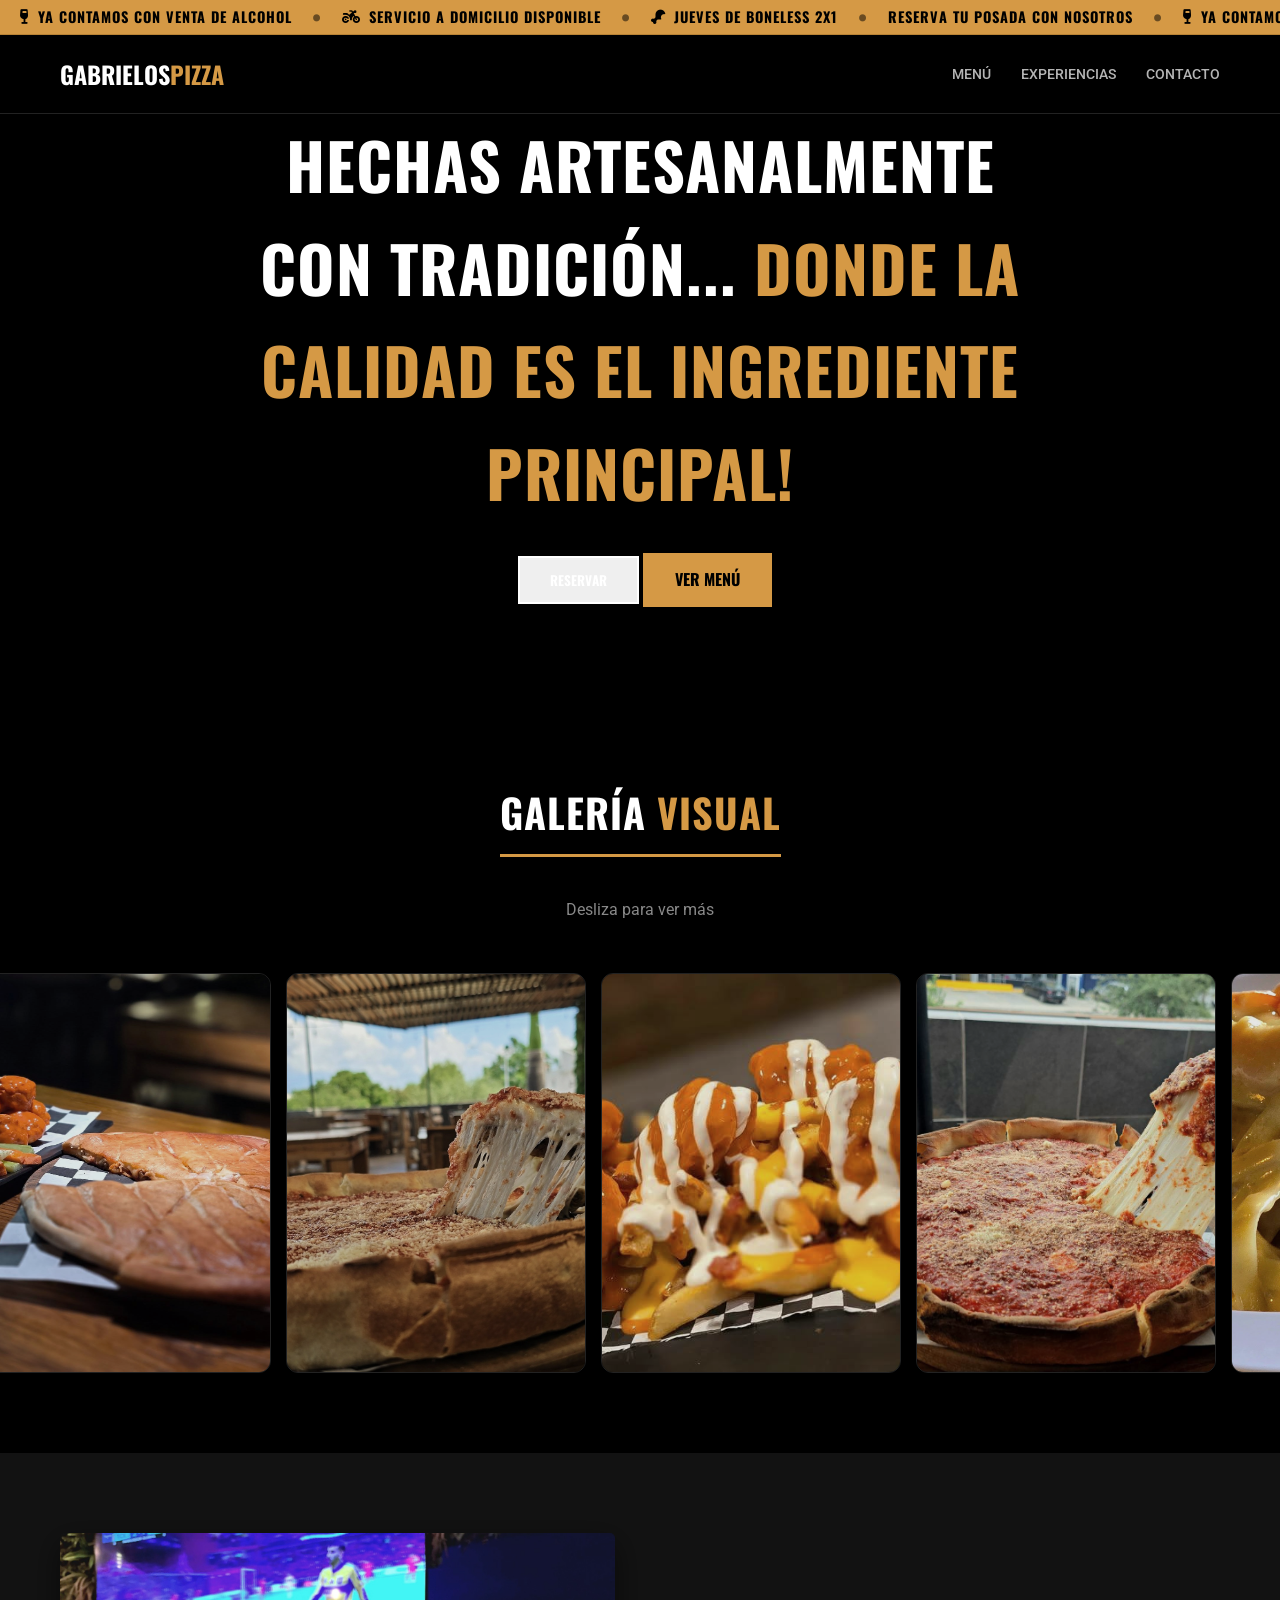
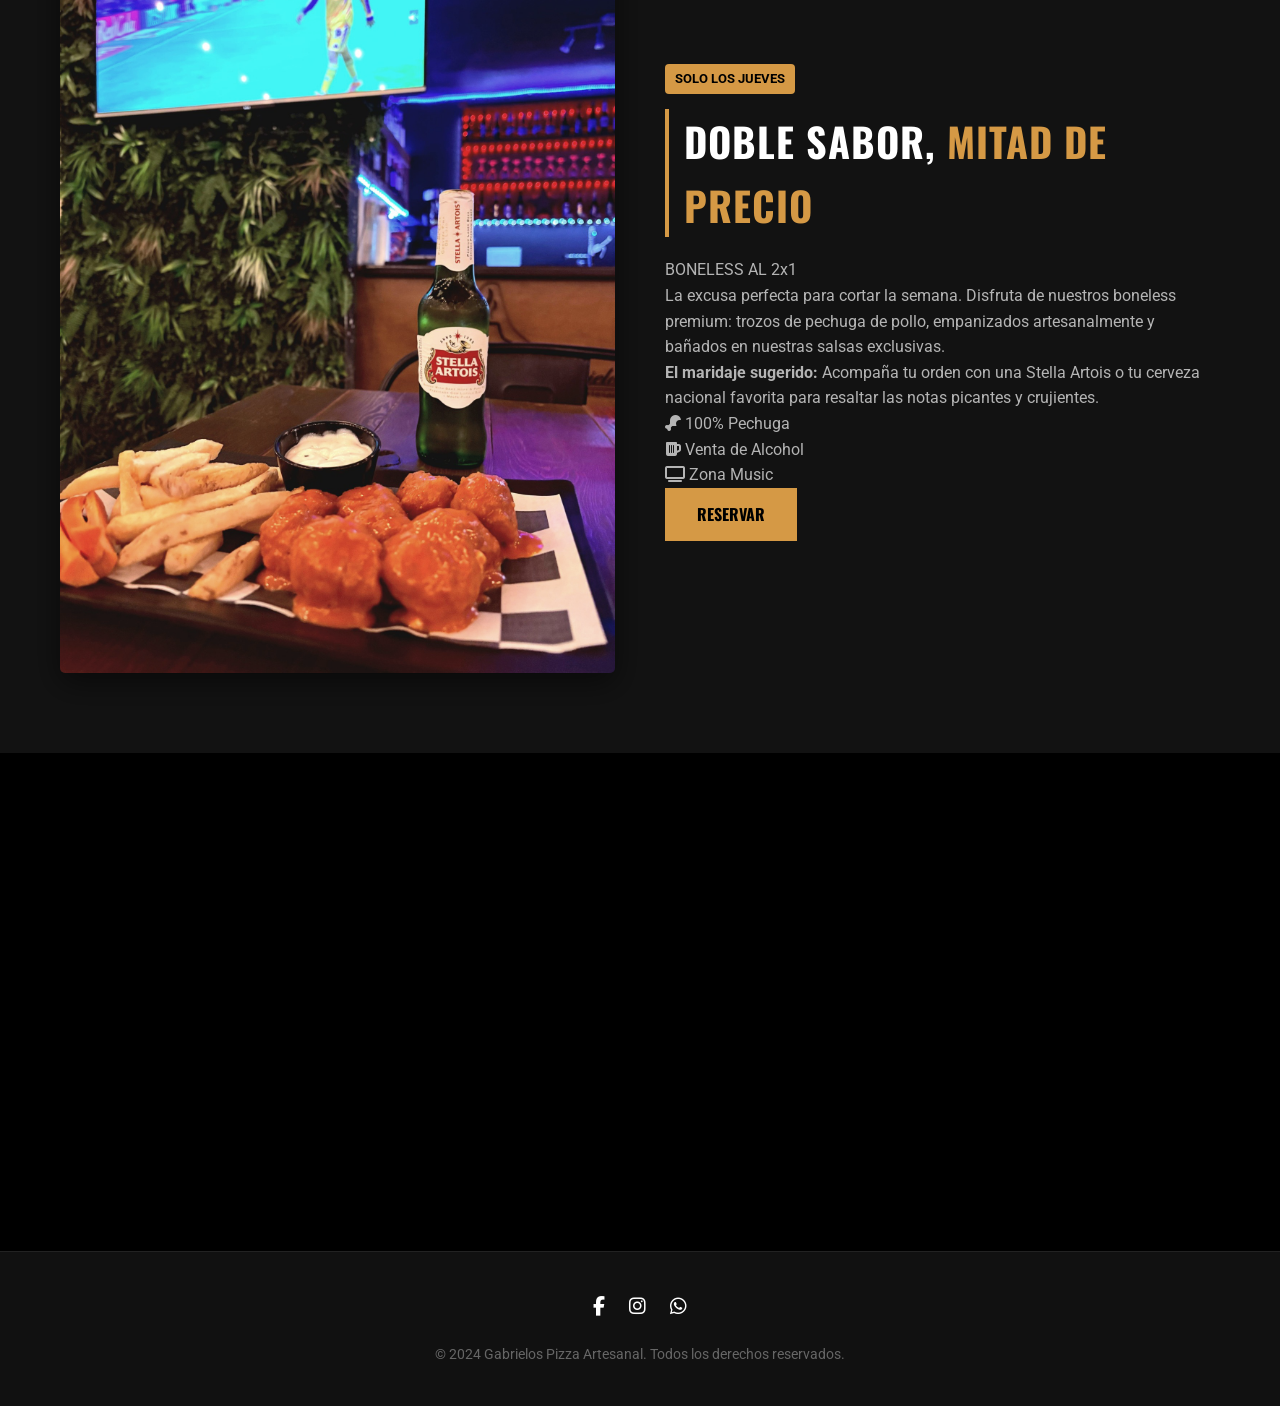
==== commit c8f18954: "Agregando imagen hero" ====
--- a/index.html
+++ b/index.html
@@ -61,9 +61,9 @@
     <header class="hero">
         <div class="overlay"></div>
         <div class="hero-content fade-in-up">
-            <h1>EL MARIDAJE <span class="text-gold">PERFECTO</span></h1>
-            <h2 style="font-size: 1.5rem; margin-bottom: 20px; font-weight: 400;">YA CONTAMOS CON VENTA DE ALCOHOL</h2>
-            <p>Elevamos tu experiencia gastronómica. Descubre nuestra nueva selección de vinos y cervezas premium, curada para resaltar los sabores de nuestra masa madre.</p>
+            <h1>Hechas artesanalmente con tradición... <span class="text-gold">donde la calidad es el ingrediente principal!</span></h1>
+            <!-- <h2 style="font-size: 1.5rem; margin-bottom: 20px; font-weight: 400;">SVen y comprueba que recien hechas y cocinadas al horno de piedra saben mucho mejor</h2> -->
+            <!-- <p>Elevamos tu experiencia gastronómica. Descubre nuestra nueva selección de vinos y cervezas premium, curada para resaltar los sabores de nuestra masa madre.</p> -->
             
             <div style="margin-top: 30px;">
                 <button class="btn btn-outline" type="button">RESERVAR</button>
--- a/styles.css
+++ b/styles.css
@@ -140,8 +140,8 @@
 
 
 .hero {
-    height: 100vh;
-    background: url('https://images.unsplash.com/photo-1513104890138-7c749659a591?ixlib=rb-4.0.3&auto=format&fit=crop&w=1920&q=80') no-repeat center center/cover;
+    height: 80vh;
+    background: url('imgmain/img\ hero.png') no-repeat center center/cover;
     position: relative; display: flex; align-items: center; justify-content: center; text-align: center;
 }
 
@@ -392,7 +392,7 @@
     .nav-links { position: absolute; right: 0; top: 70px; height: calc(100vh - 70px); background-color: #000; flex-direction: column; align-items: center; justify-content: center; width: 100%; transform: translateX(100%); transition: transform 0.3s ease-in; }
     .nav-links.nav-active { transform: translateX(0%); }
     .hamburger { display: block; }
-    .hero-content h1 { font-size: 2.5rem; }
+    .hero-content h1 { font-size: 2rem; }
     .grid-2 { grid-template-columns: 1fr; }
     .section-title { font-size: 2rem; }
     .history-banner { max-height: 250px; }
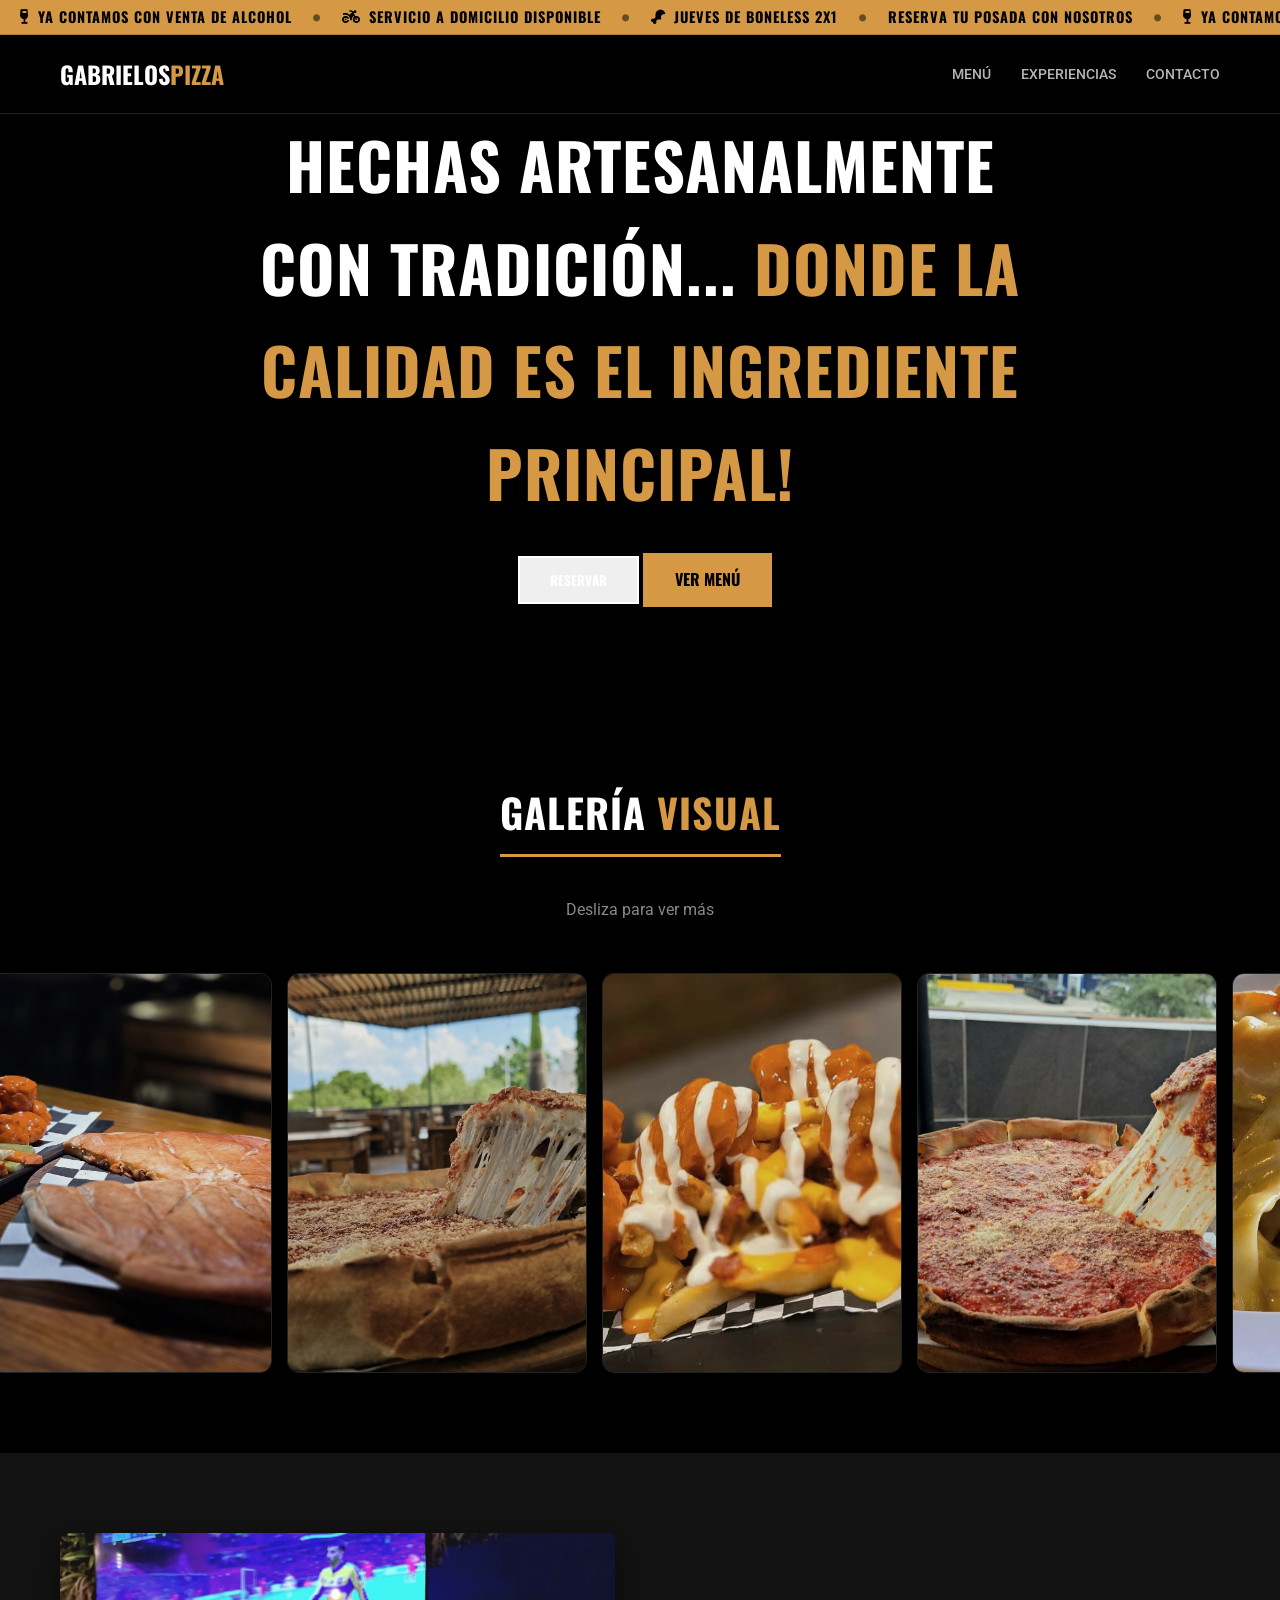
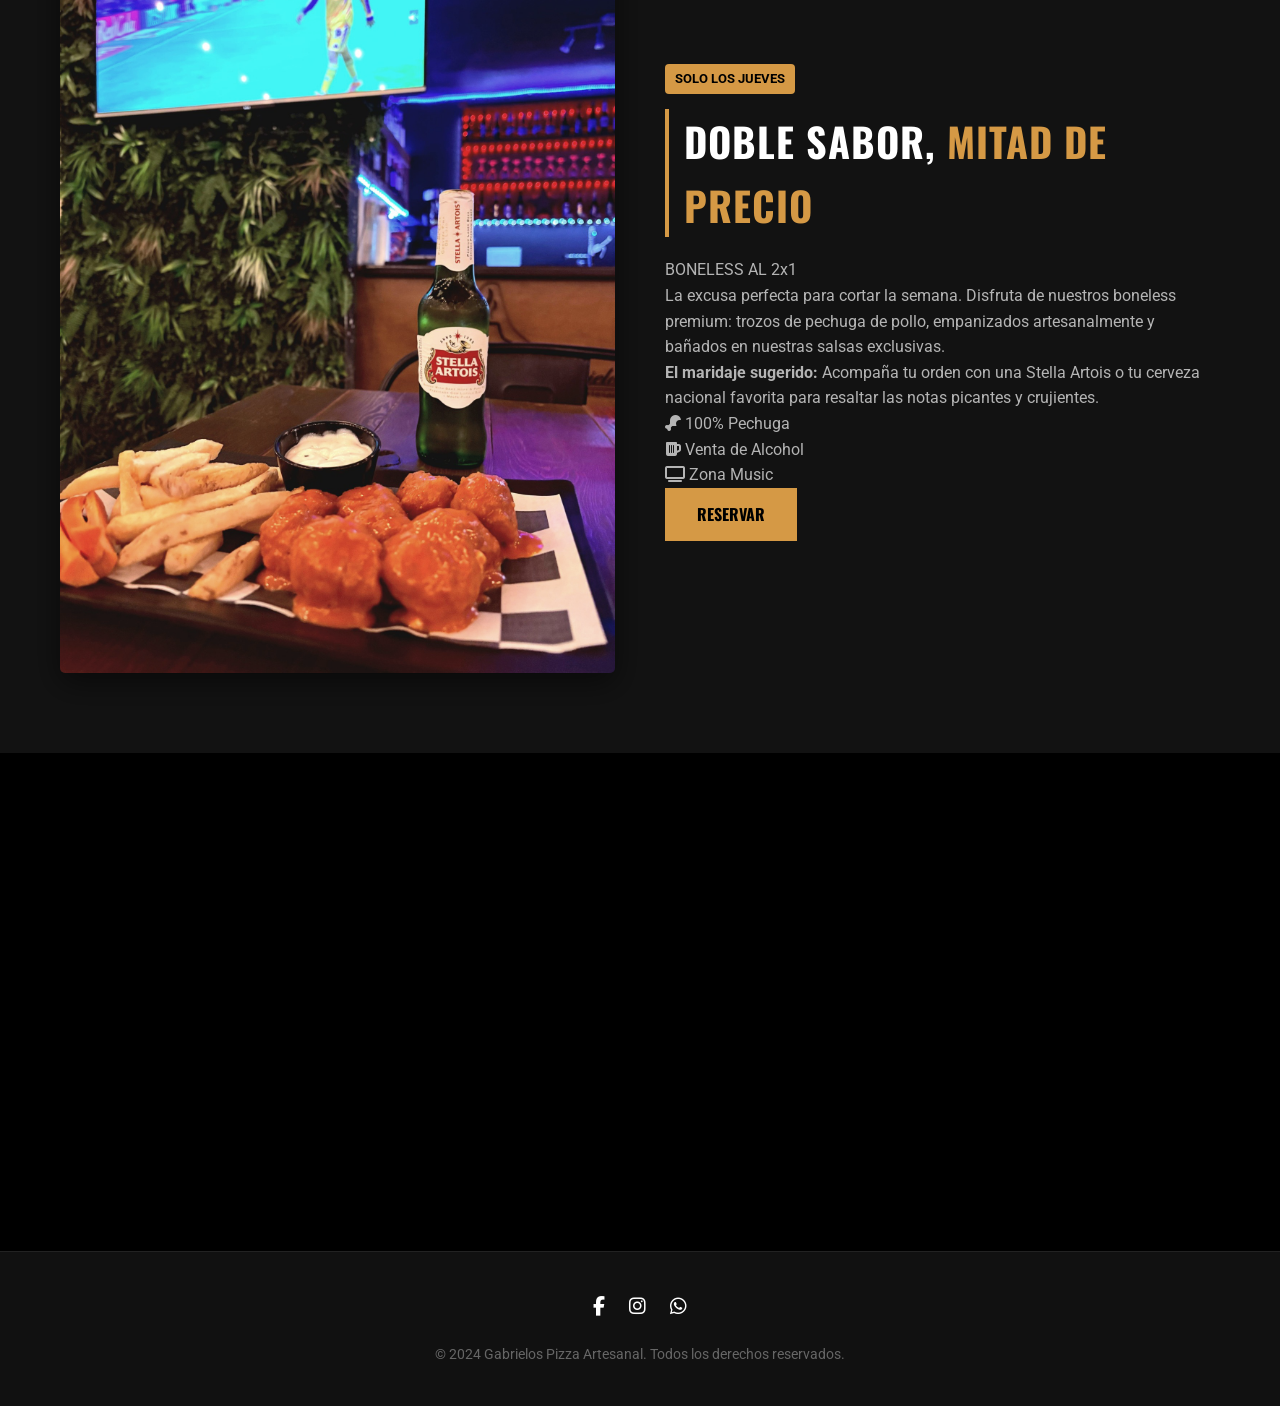
==== commit 2bd4cdae: "Marquee inyectado" ====
--- a/index.html
+++ b/index.html
@@ -12,32 +12,6 @@
     <link href="https://fonts.googleapis.com/css2?family=Oswald:wght@400;700&family=Roboto:wght@300;400&display=swap" rel="stylesheet">
 </head>
 <body>
-
-    <div class="announcement-bar">
-        <div class="marquee-track">
-            <div class="marquee-content">
-                <span><i class="fas fa-wine-glass"></i> YA CONTAMOS CON VENTA DE ALCOHOL</span>
-                <span class="divider">•</span>
-                <span><i class="fas fa-motorcycle"></i> SERVICIO A DOMICILIO DISPONIBLE</span>
-                <span class="divider">•</span>
-                <span><i class="fas fa-drumstick-bite"></i> JUEVES DE BONELESS 2X1</span>
-                <span class="divider">•</span>
-                <span>RESERVA TU POSADA CON NOSOTROS</span>
-                <span class="divider">•</span>
-            </div>
-            
-            <div class="marquee-content">
-                <span><i class="fas fa-wine-glass"></i> YA CONTAMOS CON VENTA DE ALCOHOL</span>
-                <span class="divider">•</span>
-                <span><i class="fas fa-motorcycle"></i> SERVICIO A DOMICILIO DISPONIBLE</span>
-                <span class="divider">•</span>
-                <span><i class="fas fa-drumstick-bite"></i> JUEVES DE BONELESS 2X1</span>
-                <span class="divider">•</span>
-                <span>RESERVA TU POSADA CON NOSOTROS</span>
-                <span class="divider">•</span>
-            </div>
-        </div>
-    </div>
 
     <nav class="navbar">
         <div class="container nav-container">
@@ -62,9 +36,6 @@
         <div class="overlay"></div>
         <div class="hero-content fade-in-up">
             <h1>Hechas artesanalmente con tradición... <span class="text-gold">donde la calidad es el ingrediente principal!</span></h1>
-            <!-- <h2 style="font-size: 1.5rem; margin-bottom: 20px; font-weight: 400;">SVen y comprueba que recien hechas y cocinadas al horno de piedra saben mucho mejor</h2> -->
-            <!-- <p>Elevamos tu experiencia gastronómica. Descubre nuestra nueva selección de vinos y cervezas premium, curada para resaltar los sabores de nuestra masa madre.</p> -->
-            
             <div style="margin-top: 30px;">
                 <button class="btn btn-outline" type="button">RESERVAR</button>
                 <a href="menu.html" class="btn btn-primary">VER MENÚ</a>
